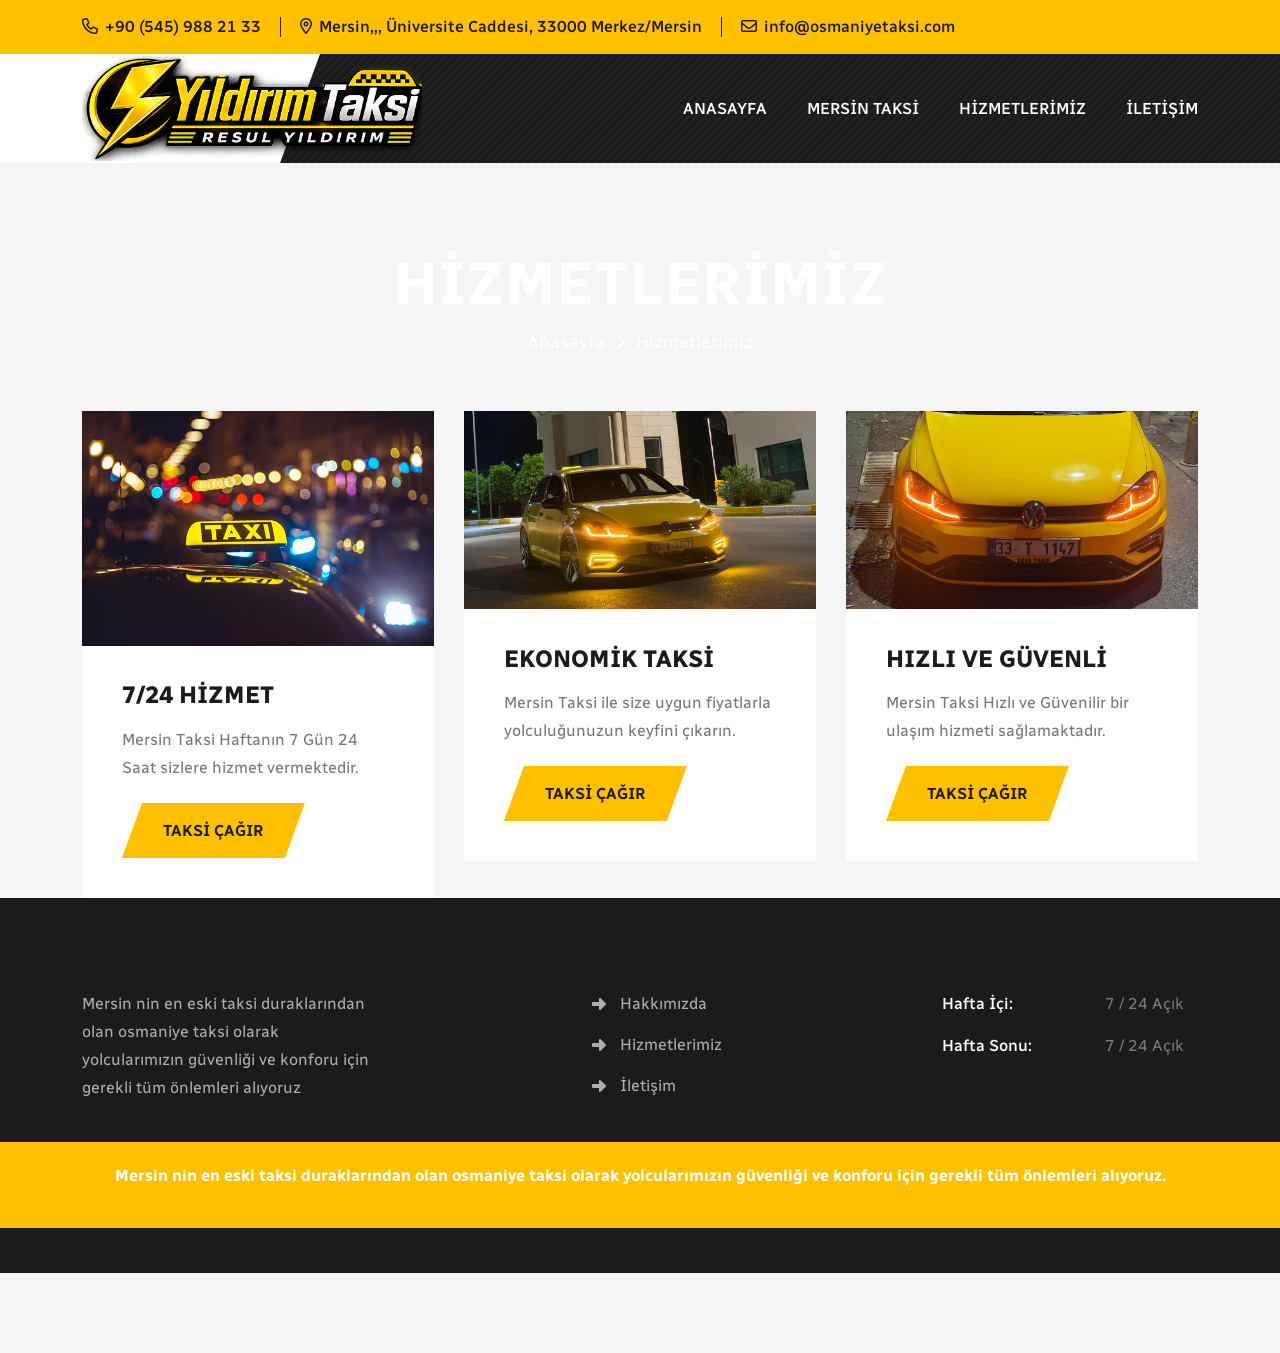
==== hizmetlerimiz.html @ 64578848 "İlk yükleme" ====
<!doctype html>
<html class="no-js" lang="tr">
   
<!-- Mirrored from www.osmaniyetaksi.com.tr/hizmetlerimiz.html by HTTrack Website Copier/3.x [XR&CO'2014], Wed, 01 Jul 2026 02:27:02 GMT -->
<head>
      <meta http-equiv="Content-Type" content="text/html; charset=UTF-8">
      <meta name="viewport" content="width=device-width, initial-scale=1.0">	
      <meta name="description" content="Mersin nin en eski taksi duraklarından olan osmaniye taksi olarak yolcularımızın güvenliği ve konforu için gerekli tüm önlemleri alıyoruz">
      <link rel="canonical" href="index-2.html"> 
      <meta name="author" content="Mersin Taksi">
      <meta name="publisher" content="Mersin Taksi">
      <meta name="subject" content="Mersin Taksi, Mersin nin en eski taksi durağı 0545 988 21 33">
      <meta name="contact" content="info@mersinyildirimtaksi.com">
      <meta name="Geography" content="Mehmet Akif Ersoy, 8504. Sk. No190, 80010 Merkez/Mersin">
      <meta name="language" content="Türkçe">
      <meta name="copyright" content="Mersin Taksi, Mersin nin en eski taksi durağı 0545 988 21 33">
      <meta name="google-site-verification" content="3j31p-0Mq_mtCWOM4prrQFv2NpvAQyLXLyhZnvAlEcA">
      <meta name="yandex-verification" content="">
      <meta name="msvalidate.01" content="">
      <meta name="robots" content="index, follow">
      <meta itemprop="datePublished" content="2024-1-1">
      <meta name="abstract" content="Mersin nin en eski taksi duraklarından olan osmaniye taksi olarak yolcularımızın güvenliği ve konforu için gerekli tüm önlemleri alıyoruz">
      <meta name="twitter:site" content="@osmaniyetaksi">  
      <meta name="twitter:creator" content="osmaniyetaksi">
      <meta name="distribution" content="global">
      <meta name="generator" content="UltraEdit">
      <meta name="rating" content="general">
      <meta http-equiv="imagetoolbar" content="yes">
      <meta name="reply-to" content="info@mersinyildirimtaksi.com">
      <meta name="owner" content="Mersin Taksi, Mersin nin en eski taksi durağı 0545 988 21 33">
      <meta property="og:title" content="Mersin Taksi, Mersin nin en eski taksi durağı 0545 988 21 33">
      <meta property="og:type" content="article">
      <meta property="og:url" content="index.html">
      <meta property="og:image" content="https://osmaniyetaksi.com.tr/assets/images/logo.webp">
      <meta property="og:description" content="KMersin nin en eski taksi duraklarından olan osmaniye taksi olarak yolcularımızın güvenliği ve konforu için gerekli tüm önlemleri alıyoruz">
      <meta name="DC.type" scheme="DCTERMS.DCMIType" content="Text"> 
      <meta name="DC.identifier" scheme="DCTERMS.URI" content="index.html"> 
      <meta name="dc.language" content="TR">
      <meta name="dc.source" content="index.html">
      <meta name="dc.title" content="Mersin Taksi, Mersin nin en eski taksi durağı 0545 988 21 33">
      <meta name="dc.description" content="Mersin nin en eski taksi duraklarından olan osmaniye taksi olarak yolcularımızın güvenliği ve konforu için gerekli tüm önlemleri alıyoruz">
      <meta charset="utf-8">
      <meta http-equiv="X-UA-Compatible" content="IE=edge">
      

      <meta itemprop="openingHours" style="display: none" datetime="Mo,Tu,We,Th,Fr,Sa 01:00-23:59">
      <meta itemtype="http://schema.org/GeoCoordinates" itemscope="" itemprop="geo">
      <meta itemprop="latitude" content="37.0574819">
      <meta itemprop="longitude" content="36.2327417">
      
      <link rel="apple-touch-icon" sizes="57x57" href="assets/img/favicons/apple-icon-57x57.png">
      <link rel="apple-touch-icon" sizes="60x60" href="assets/img/favicons/apple-icon-60x60.png">
      <link rel="apple-touch-icon" sizes="72x72" href="assets/img/favicons/apple-icon-72x72.png">
      <link rel="apple-touch-icon" sizes="76x76" href="assets/img/favicons/apple-icon-76x76.png">
      <link rel="apple-touch-icon" sizes="114x114" href="assets/img/favicons/apple-icon-114x114.png">
      <link rel="apple-touch-icon" sizes="120x120" href="assets/img/favicons/apple-icon-120x120.png">
      <link rel="apple-touch-icon" sizes="144x144" href="assets/img/favicons/apple-icon-144x144.png">
      <link rel="apple-touch-icon" sizes="152x152" href="assets/img/favicons/apple-icon-152x152.png">
      <link rel="apple-touch-icon" sizes="180x180" href="assets/img/favicons/apple-icon-180x180.png">
      <link rel="icon" type="image/png" sizes="192x192" href="assets/img/favicons/android-icon-192x192.png">
      <link rel="icon" type="image/png" sizes="32x32" href="assets/img/favicons/favicon-32x32.png">
      <link rel="icon" type="image/png" sizes="96x96" href="assets/img/favicons/favicon-96x96.png">
      <link rel="icon" type="image/png" sizes="16x16" href="assets/img/favicons/favicon-16x16.png">
      <link rel="manifest" href="assets/img/favicons/manifest.json">
      <meta name="msapplication-TileColor" content="#ffffff">
      <meta name="msapplication-TileImage" content="assets/img/favicons/ms-icon-144x144.png">
      <meta name="theme-color" content="#ffffff">
      <link rel="preconnect" href="https://fonts.googleapis.com/">
      <link rel="preconnect" href="https://fonts.gstatic.com/" crossorigin>
      <link href="https://fonts.googleapis.com/css2?family=Radio+Canada:ital,wght@0,300;0,400;0,500;0,600;0,700;1,300;1,400;1,500;1,600;1,700&amp;display=swap" rel="stylesheet">
      <link rel="stylesheet" href="assets/css/app.min.css">
      <link rel="stylesheet" href="assets/css/fontawesome.min.css">
      <link rel="stylesheet" href="assets/css/style.css">
      <link href="assets/css/tooplate-waso-strategy.css" rel="stylesheet">
      
      <title>Mersin Acil Taksi - 0545 988 21 33</title>
      
   </head>
   <body class="home4">
      <div class="preloader">
         <button class="as-btn style3 preloaderCls">Ön Yükleyiciyi İptal Et</button>
         <div class="preloader-inner"><span class="loader"></span></div>
      </div>
      <div class="as-menu-wrapper">
         <div class="as-menu-area text-center">
            <button class="as-menu-toggle"><i class="fal fa-times"></i></button>
            <div class="mobile-logo"><a href="index-2.html"><img src="assets/img/logo.png" alt="Mersin Taksi"></a></div>
            <div class="as-mobile-menu">
               <ul>
                  <li>
                     <a href="index-2.html">Anasayfa</a>
                  </li>
                  <li><a href="osmaniye-taksi.html">Mersin Taksi</a></li>
                  <li>
                     <a href="hizmetlerimiz.html">HİZMET YERLERİMİZ</a>
                  </li>
                  
                  <li><a href="iletisim.html">İletişim</a></li>
               </ul>
            </div>
         </div>
      </div>
      <div class="popup-search-box d-none d-lg-block">
         <button class="searchClose"><i class="fal fa-times"></i></button>
         <form action="#"><input type="text" placeholder="Ne Aramıştınız?"> <button type="submit"><i class="fal fa-search"></i></button></form>
      </div>
      <div class="sidemenu-wrapper d-none d-lg-block">
         <div class="sidemenu-content bg-title">
            <button class="closeButton sideMenuCls"><i class="far fa-times"></i></button>
            <div class="widget footer-widget">
               <h3 class="widget_title">HAKKIMIZDA</h3>
               <div class="as-widget-about">
                  <p class="footer-text">Mersin Taksi, Mersin de nereye gitmek isterseniz oraya ulaşmanın en güvenli yoludur. 7/24 hizmetinizdeyiz. Bir telefon kadar yakın olan taksilerimiz ile, ferahlığı, rahatlığı ve konforu yaşayın.</p>
                  <h4 class="footer-info-title">MESAİ SAATLERİ</h4>
                  <p class="footer-text">Hafta İçi - Hafta Sonu <br>7/24 Hizmetinizdeyiz</p>
                  <a href="tel:+905459882133" class="as-btn style3 style-skew"><span class="btn-text">7/24 TAKSİ ÇAĞIR</span></a>
               </div>
            </div>
            
            <div class="widget footer-widget">
               
               
            </div>
         </div>
      </div>
      <header class="as-header header-layout1">
         <div class="header-top">
            <div class="container">
               <div class="row justify-content-center justify-content-md-between align-items-center gy-2">
                  <div class="col-auto d-none d-md-block">
                     <div class="header-links">
                        <ul>
                           <li><i class="far fa-phone"></i><a href="tel:+905459882133">+90 (545) 988 21 33</a></li>
                           <li class="d-none d-xl-inline-block"><i class="far fa-location-dot"></i>Mersin,,, Üniversite Caddesi, 33000 Merkez/Mersin</li>
                           <li><i class="far fa-envelope"></i><a href="mailto:info@osmaniyetaksi.com">info@osmaniyetaksi.com</a></li>
                        </ul>
                     </div>
                  </div>
                  <div class="col-auto  d-lg-none">
                     <div class="header-links">
                        <button type="button" class="btn btn-light"> <span class="fa fa-phone"></span> Taksi Çağır</button>
                     </div>
                  </div>
                  <div class="col-auto">
                     <div class="header-links">
                        <ul>
                           
                        </ul>
                     </div>
                  </div>
               </div>
            </div>
         </div>
         <div class="sticky-wrapper">
            <div class="sticky-active">
               <div class="menu-area" data-bg-src="assets/img/bg/pattern_bg_2.png">
                  <div class="container">
                     <div class="row align-items-center justify-content-between">
                        <div class="col-auto">
                           <div class="header-logo"><a href="index-2.html"><img src="assets/img/logo.png" alt="Mersin Taksi"></a></div>
                        </div>
                        
                        <div class="col-auto">
                           <div class="row align-items-center">
                              <div class="col-auto">
                                 <nav class="main-menu d-none d-lg-inline-block">
                                    <ul>
                                       <li>
                                          <a href="index-2.html">Anasayfa</a>
                                       </li>
                                       <li><a href="osmaniye-taksi.html">Mersin Taksi</a></li>
                                       <li>
                                          <a href="hizmetlerimiz.html">Hizmetlerimiz</a>
                                       </li>
                                       
                                       <li><a href="iletisim.html">İletişim</a></li>
                                    </ul>
                                 </nav>
                                 <button type="button" class="as-menu-toggle d-inline-block d-lg-none"><i class="far fa-bars"></i></button>
                              </div>
                              <div class="col-auto d-none d-xxl-block">
                                 <div class="header-button"><a href="tel:+905459882133" class="as-btn style3 style-skew"><span class="btn-text">TAKSİ ÇAĞIR</span></a> <a href="#" class="simple-icon sideMenuToggler"><i class="fa-solid fa-grid"></i></a></div>
                              </div>
                           </div>
                        </div>
                     </div>
                  </div>
                  <div class="logo-shape"></div>
               </div>
            </div>
         </div>
      </header>
      <section class="bg-smoke bg-top-center" data-bg-src="assets/img/breadcumb/hizmetlerimiz.jpg" data-opacity="8" style="padding-top: 99px; padding-bottom: 80px;">
         <div class="container">
            <div class="title-area text-center">
               <h1 class="breadcumb-title">HİZMETLERİMİZ</h1>
               <ul class="breadcumb-menu">
                  <li><a href="index-2.html">Anasayfa</a></li>
                  <li>Hizmetlerimiz</li>
               </ul>
            </div>
            <div class="row as-carousel" data-slide-show="3" data-lg-slide-show="2" data-md-slide-show="2">
               <div class="col-md-6 col-lg-4">
                  <div class="service-grid">
                     <div class="service-grid_img"><img src="assets/img/normal/hizmet_1.jpg" alt="service image"></div>
                     <div class="service-grid_content">
                        <h3 class="service-grid_title"><a href="service-details.html"> 7/24 Hizmet </a></h3>
                        <p class="service-grid_text">Mersin Taksi Haftanın 7 Gün 24 Saat sizlere hizmet vermektedir.</p>
                        <a href="tel:+905459882133" class="as-btn style-skew"><span class="btn-text">Taksi Çağır</span></a>
                     </div>
                  </div>
               </div>
               <div class="col-md-6 col-lg-4">
                  <div class="service-grid">
                     <div class="service-grid_img"><img src="assets/img/normal/hizmet_4.jpg" alt="service image"></div>
                     <div class="service-grid_content">
                        <h3 class="service-grid_title"><a href="service-details.html">Ekonomik Taksi</a></h3>
                        <p class="service-grid_text">Mersin Taksi ile size uygun fiyatlarla yolculuğunuzun keyfini çıkarın.</p>
                        <a href="tel:+905459882133" class="as-btn style-skew"><span class="btn-text">Taksi Çağır</span></a>
                     </div>
                  </div>
               </div>
               <div class="col-md-6 col-lg-4">
                  <div class="service-grid">
                     <div class="service-grid_img"><img src="assets/img/normal/hizmet_3.jpg" alt="service image"></div>
                     <div class="service-grid_content">
                        <h3 class="service-grid_title"><a href="service-details.html">Hızlı ve Güvenli</a></h3>
                        <p class="service-grid_text">Mersin Taksi Hızlı ve Güvenilir bir ulaşım hizmeti sağlamaktadır.</p>
                        <a href="tel:+905459882133" class="as-btn style-skew"><span class="btn-text">Taksi Çağır</span></a>
                     </div>
                  </div>
               </div>
               <div class="col-md-6 col-lg-4">
                  <div class="service-grid">
                     <div class="service-grid_img"><img src="assets/img/normal/hizmet_2.jpg" alt="service image"></div>
                     <div class="service-grid_content">
                        <h3 class="service-grid_title"><a href="service-details.html">İş Gezileri</a></h3>
                        <p class="service-grid_text">Mersin Taksi iş gezilerinizde sizlere yardımcı olmaktadır.</p>
                        <a href="tel:+905459882133" class="as-btn style-skew"><span class="btn-text">Taksi Çağır</span></a>
                     </div>
                  </div>
               </div>
               
               
            </div>
         </div>
      
         </div>
      </div>
      
      <footer class="footer-wrapper footer-layout1">
         <div class="widget-area">
            <div class="container">
               <div class="row justify-content-between">
                  <div class="col-md-6 col-xl-auto">
                     <div class="widget footer-widget">
                        <div class="as-widget-about">
                           <p class="footer-text">Mersin nin en eski taksi duraklarından olan osmaniye taksi olarak yolcularımızın güvenliği ve konforu için gerekli tüm önlemleri alıyoruz</p>
                        </div>
                     </div>
                  
                  </div>
                  <div class="col-md-6 col-xl-auto">
                     <div class="widget widget_nav_menu footer-widget">
                        <div class="menu-all-pages-container">
                           <ul class="menu">
                              <li><a href="hakkimizda.html">Hakkımızda</a></li>
                              <li><a href="hizmetlerimiz.html">Hizmetlerimiz</a></li>
                              <li><a href="iletisim.html">İletişim</a></li>
                           </ul>
                        </div>
                     </div>
                  </div>
                  <div class="col-md-6 col-xl-3">
                     <div class="widget footer-widget footer-widget">
                        <div class="as-widget-schedule">
                           <table class="footer-table">
                              <tr>
                                 <th>Hafta İçi:</th>
                                 <td>7 / 24 Açık</td>
                              </tr>
                              <tr>
                                 <th>Hafta Sonu:</th>
                                 <td>7 / 24 Açık</td>
                              </tr>
                           </table>
                        </div>
                        
                     
                     
                  </div>
               </div>
            </div>
         </div>
         <div class="copyright-wrap">
            <div class="container">
               <p style="color: white; font-weight:bold;">Mersin nin en eski taksi duraklarından olan osmaniye taksi olarak yolcularımızın güvenliği ve konforu için gerekli tüm önlemleri alıyoruz. </p>
            </div>
         </div>
      </footer>
      
      <a href="#" class="scrollToTop scroll-btn"><i class="far fa-arrow-up"></i></a>
      
      <script src="assets/js/vendor/jquery-3.6.0.min.js"></script>
      <script src="assets/js/app.min.js"></script>
      <script src="assets/js/particles-config.js"></script>
      <script src="assets/js/main.js"></script>
   </body>
</html>
---- assets/css/app.min.css ----
@charset "UTF-8";/*!
 * Bootstrap v5.0.0-beta1 (https://getbootstrap.com/)
 * Copyright 2011-2020 The Bootstrap Authors
 * Copyright 2011-2020 Twitter, Inc.
 * Licensed under MIT (https://github.com/twbs/bootstrap/blob/main/LICENSE)
 */:root{--bs-blue:#0d6efd;--bs-indigo:#6610f2;--bs-purple:#6f42c1;--bs-pink:#d63384;--bs-red:#dc3545;--bs-orange:#fd7e14;--bs-yellow:#ffc107;--bs-green:#198754;--bs-teal:#20c997;--bs-cyan:#0dcaf0;--bs-white:#fff;--bs-gray:#6c757d;--bs-gray-dark:#343a40;--bs-primary:#0d6efd;--bs-secondary:#6c757d;--bs-success:#198754;--bs-info:#0dcaf0;--bs-warning:#ffc107;--bs-danger:#dc3545;--bs-light:#f8f9fa;--bs-dark:#212529;--bs-font-sans-serif:system-ui,-apple-system,"Segoe UI",Roboto,"Helvetica Neue",Arial,"Noto Sans","Liberation Sans",sans-serif,"Apple Color Emoji","Segoe UI Emoji","Segoe UI Symbol","Noto Color Emoji";--bs-font-monospace:SFMono-Regular,Menlo,Monaco,Consolas,"Liberation Mono","Courier New",monospace;--bs-gradient:linear-gradient(180deg,hsla(0,0%,100%,.15),hsla(0,0%,100%,0))}*,:after,:before{box-sizing:border-box}@media (prefers-reduced-motion:no-preference){:root{scroll-behavior:smooth}}body{margin:0;font-family:var(--bs-font-sans-serif);font-size:1rem;font-weight:400;line-height:1.5;color:#212529;background-color:#fff;-webkit-text-size-adjust:100%;-webkit-tap-highlight-color:transparent}[tabindex="-1"]:focus:not(:focus-visible){outline:0!important}hr{margin:1rem 0;color:inherit;background-color:currentColor;border:0;opacity:.25}hr:not([size]){height:1px}.h1,.h2,.h3,.h4,.h5,.h6,h1,h2,h3,h4,h5,h6{margin-top:0;margin-bottom:.5rem;font-weight:500;line-height:1.2}.h1,h1{font-size:calc(1.375rem + 1.5vw)}@media (min-width:1200px){.h1,h1{font-size:2.5rem}}.h2,h2{font-size:calc(1.325rem + .9vw)}@media (min-width:1200px){.h2,h2{font-size:2rem}}.h3,h3{font-size:calc(1.3rem + .6vw)}@media (min-width:1200px){.h3,h3{font-size:1.75rem}}.h4,h4{font-size:calc(1.275rem + .3vw)}@media (min-width:1200px){.h4,h4{font-size:1.5rem}}.h5,h5{font-size:1.25rem}.h6,h6{font-size:1rem}p{margin-top:0;margin-bottom:1rem}abbr[data-bs-original-title],abbr[title]{text-decoration:underline;-webkit-text-decoration:underline dotted;text-decoration:underline dotted;cursor:help;-webkit-text-decoration-skip-ink:none;text-decoration-skip-ink:none}address{margin-bottom:1rem;font-style:normal;line-height:inherit}ol,ul{padding-left:2rem}dl,ol,ul{margin-top:0;margin-bottom:1rem}ol ol,ol ul,ul ol,ul ul{margin-bottom:0}dt{font-weight:700}dd{margin-bottom:.5rem;margin-left:0}blockquote{margin:0 0 1rem}b,strong{font-weight:bolder}.small,small{font-size:1.5em}.mark,mark{padding:.2em;background-color:#fcf8e3}sub,sup{position:relative;font-size:.75em;line-height:0;vertical-align:baseline}sub{bottom:-.25em}sup{top:-.5em}a{color:#0d6efd;text-decoration:underline}a:hover{color:#0a58ca}a:not([href]):not([class]),a:not([href]):not([class]):hover{color:inherit;text-decoration:none}code,kbd,pre,samp{font-family:var(--bs-font-monospace);font-size:1em;direction:ltr;unicode-bidi:bidi-override}pre{display:block;margin-top:0;margin-bottom:1rem;overflow:auto;font-size:.875em}pre code{font-size:inherit;color:inherit;word-break:normal}code{font-size:.875em;color:#d63384;word-wrap:break-word}a>code{color:inherit}kbd{padding:.2rem .4rem;font-size:.875em;color:#fff;background-color:#212529;border-radius:.2rem}kbd kbd{padding:0;font-size:1em;font-weight:700}figure{margin:0 0 1rem}img,svg{vertical-align:middle}table{caption-side:bottom;border-collapse:collapse}caption{padding-top:.5rem;padding-bottom:.5rem;color:#6c757d;text-align:left}th{text-align:inherit;text-align:-webkit-match-parent}tbody,td,tfoot,th,thead,tr{border-color:inherit;border-style:solid;border-width:0}label{display:inline-block}button{border-radius:0}button:focus{outline:1px dotted;outline:5px auto -webkit-focus-ring-color}button,input,optgroup,select,textarea{margin:0;font-family:inherit;font-size:inherit;line-height:inherit}button,select{text-transform:none}[role=button]{cursor:pointer}select{word-wrap:normal}[list]::-webkit-calendar-picker-indicator{display:none}[type=button],[type=reset],[type=submit],button{-webkit-appearance:button}[type=button]:not(:disabled),[type=reset]:not(:disabled),[type=submit]:not(:disabled),button:not(:disabled){cursor:pointer}::-moz-focus-inner{padding:0;border-style:none}textarea{resize:vertical}fieldset{min-width:0;padding:0;margin:0;border:0}legend{float:left;width:100%;padding:0;margin-bottom:.5rem;font-size:calc(1.275rem + .3vw);line-height:inherit}@media (min-width:1200px){legend{font-size:1.5rem}}legend+*{clear:left}::-webkit-datetime-edit-day-field,::-webkit-datetime-edit-fields-wrapper,::-webkit-datetime-edit-hour-field,::-webkit-datetime-edit-minute,::-webkit-datetime-edit-month-field,::-webkit-datetime-edit-text,::-webkit-datetime-edit-year-field{padding:0}::-webkit-inner-spin-button{height:auto}[type=search]{outline-offset:-2px;-webkit-appearance:textfield}::-webkit-search-decoration{-webkit-appearance:none}::-webkit-color-swatch-wrapper{padding:0}::file-selector-button{font:inherit}::-webkit-file-upload-button{font:inherit;-webkit-appearance:button}output{display:inline-block}iframe{border:0}summary{display:list-item;cursor:pointer}progress{vertical-align:baseline}[hidden]{display:none!important}.lead{font-size:1.25rem;font-weight:300}.display-1{font-size:calc(1.625rem + 4.5vw);font-weight:300;line-height:1.2}@media (min-width:1200px){.display-1{font-size:5rem}}.display-2{font-size:calc(1.575rem + 3.9vw);font-weight:300;line-height:1.2}@media (min-width:1200px){.display-2{font-size:4.5rem}}.display-3{font-size:calc(1.525rem + 3.3vw);font-weight:300;line-height:1.2}@media (min-width:1200px){.display-3{font-size:4rem}}.display-4{font-size:calc(1.475rem + 2.7vw);font-weight:300;line-height:1.2}@media (min-width:1200px){.display-4{font-size:3.5rem}}.display-5{font-size:calc(1.425rem + 2.1vw);font-weight:300;line-height:1.2}@media (min-width:1200px){.display-5{font-size:3rem}}.display-6{font-size:calc(1.375rem + 1.5vw);font-weight:300;line-height:1.2}@media (min-width:1200px){.display-6{font-size:2.5rem}}.list-inline,.list-unstyled{padding-left:0;list-style:none}.list-inline-item{display:inline-block}.list-inline-item:not(:last-child){margin-right:.5rem}.initialism{font-size:.875em;text-transform:uppercase}.blockquote{margin-bottom:1rem;font-size:1.25rem}.blockquote>:last-child{margin-bottom:0}.blockquote-footer{margin-top:-1rem;margin-bottom:1rem;font-size:.875em;color:#6c757d}.blockquote-footer:before{content:"— "}.img-fluid,.img-thumbnail{max-width:100%;height:auto}.img-thumbnail{padding:.25rem;background-color:#fff;border:1px solid #dee2e6;border-radius:.25rem}.figure{display:inline-block}.figure-img{margin-bottom:.5rem;line-height:1}.figure-caption{font-size:.875em;color:#6c757d}.container,.container-fluid,.container-lg,.container-md,.container-sm,.container-xl,.container-xxl{width:100%;padding-right:var(--bs-gutter-x,.75rem);padding-left:var(--bs-gutter-x,.75rem);margin-right:auto;margin-left:auto}@media (min-width:576px){.container,.container-sm{max-width:540px}}@media (min-width:768px){.container,.container-md,.container-sm{max-width:720px}}@media (min-width:992px){.container,.container-lg,.container-md,.container-sm{max-width:960px}}@media (min-width:1200px){.container,.container-lg,.container-md,.container-sm,.container-xl{max-width:1140px}}@media (min-width:1400px){.container,.container-lg,.container-md,.container-sm,.container-xl,.container-xxl{max-width:1320px}}.row{--bs-gutter-x:1.5rem;--bs-gutter-y:0;display:-webkit-box;display:-webkit-flex;display:-ms-flexbox;display:flex;-webkit-flex-wrap:wrap;-ms-flex-wrap:wrap;flex-wrap:wrap;margin-top:calc(var(--bs-gutter-y) * -1);margin-right:calc(var(--bs-gutter-x)/ -2);margin-left:calc(var(--bs-gutter-x)/ -2)}.row>*{-webkit-flex-shrink:0;-ms-flex-negative:0;flex-shrink:0;width:100%;max-width:100%;padding-right:calc(var(--bs-gutter-x)/ 2);padding-left:calc(var(--bs-gutter-x)/ 2);margin-top:var(--bs-gutter-y)}.col{-webkit-box-flex:1;-webkit-flex:1 0 0%;-ms-flex:1 0 0%;flex:1 0 0%}.row-cols-auto>*{width:auto}.row-cols-1>*,.row-cols-auto>*{-webkit-box-flex:0;-webkit-flex:0 0 auto;-ms-flex:0 0 auto;flex:0 0 auto}.row-cols-1>*{width:100%}.row-cols-2>*{width:50%}.row-cols-2>*,.row-cols-3>*{-webkit-box-flex:0;-webkit-flex:0 0 auto;-ms-flex:0 0 auto;flex:0 0 auto}.row-cols-3>*{width:33.3333333333%}.row-cols-4>*{width:25%}.row-cols-4>*,.row-cols-5>*{-webkit-box-flex:0;-webkit-flex:0 0 auto;-ms-flex:0 0 auto;flex:0 0 auto}.row-cols-5>*{width:20%}.row-cols-6>*{width:16.6666666667%}.col-auto,.row-cols-6>*{-webkit-box-flex:0;-webkit-flex:0 0 auto;-ms-flex:0 0 auto;flex:0 0 auto}.col-auto{width:auto}.col-1{width:8.3333333333%}.col-1,.col-2{-webkit-box-flex:0;-webkit-flex:0 0 auto;-ms-flex:0 0 auto;flex:0 0 auto}.col-2{width:16.6666666667%}.col-3{width:25%}.col-3,.col-4{-webkit-box-flex:0;-webkit-flex:0 0 auto;-ms-flex:0 0 auto;flex:0 0 auto}.col-4{width:33.3333333333%}.col-5{width:41.6666666667%}.col-5,.col-6{-webkit-box-flex:0;-webkit-flex:0 0 auto;-ms-flex:0 0 auto;flex:0 0 auto}.col-6{width:50%}.col-7{width:58.3333333333%}.col-7,.col-8{-webkit-box-flex:0;-webkit-flex:0 0 auto;-ms-flex:0 0 auto;flex:0 0 auto}.col-8{width:66.6666666667%}.col-9{width:75%}.col-9,.col-10{-webkit-box-flex:0;-webkit-flex:0 0 auto;-ms-flex:0 0 auto;flex:0 0 auto}.col-10{width:83.3333333333%}.col-11{width:91.6666666667%}.col-11,.col-12{-webkit-box-flex:0;-webkit-flex:0 0 auto;-ms-flex:0 0 auto;flex:0 0 auto}.col-12{width:100%}.offset-1{margin-left:8.3333333333%}.offset-2{margin-left:16.6666666667%}.offset-3{margin-left:25%}.offset-4{margin-left:33.3333333333%}.offset-5{margin-left:41.6666666667%}.offset-6{margin-left:50%}.offset-7{margin-left:58.3333333333%}.offset-8{margin-left:66.6666666667%}.offset-9{margin-left:75%}.offset-10{margin-left:83.3333333333%}.offset-11{margin-left:91.6666666667%}.g-0,.gx-0{--bs-gutter-x:0}.g-0,.gy-0{--bs-gutter-y:0}.g-1,.gx-1{--bs-gutter-x:0.25rem}.g-1,.gy-1{--bs-gutter-y:0.25rem}.g-2,.gx-2{--bs-gutter-x:0.5rem}.g-2,.gy-2{--bs-gutter-y:0.5rem}.g-3,.gx-3{--bs-gutter-x:1rem}.g-3,.gy-3{--bs-gutter-y:1rem}.g-4,.gx-4{--bs-gutter-x:1.5rem}.g-4,.gy-4{--bs-gutter-y:1.5rem}.g-5,.gx-5{--bs-gutter-x:3rem}.g-5,.gy-5{--bs-gutter-y:3rem}@media (min-width:576px){.col-sm{-webkit-box-flex:1;-webkit-flex:1 0 0%;-ms-flex:1 0 0%;flex:1 0 0%}.row-cols-sm-auto>*{width:auto}.row-cols-sm-1>*,.row-cols-sm-auto>*{-webkit-box-flex:0;-webkit-flex:0 0 auto;-ms-flex:0 0 auto;flex:0 0 auto}.row-cols-sm-1>*{width:100%}.row-cols-sm-2>*{width:50%}.row-cols-sm-2>*,.row-cols-sm-3>*{-webkit-box-flex:0;-webkit-flex:0 0 auto;-ms-flex:0 0 auto;flex:0 0 auto}.row-cols-sm-3>*{width:33.3333333333%}.row-cols-sm-4>*{width:25%}.row-cols-sm-4>*,.row-cols-sm-5>*{-webkit-box-flex:0;-webkit-flex:0 0 auto;-ms-flex:0 0 auto;flex:0 0 auto}.row-cols-sm-5>*{width:20%}.row-cols-sm-6>*{width:16.6666666667%}.col-sm-auto,.row-cols-sm-6>*{-webkit-box-flex:0;-webkit-flex:0 0 auto;-ms-flex:0 0 auto;flex:0 0 auto}.col-sm-auto{width:auto}.col-sm-1{width:8.3333333333%}.col-sm-1,.col-sm-2{-webkit-box-flex:0;-webkit-flex:0 0 auto;-ms-flex:0 0 auto;flex:0 0 auto}.col-sm-2{width:16.6666666667%}.col-sm-3{width:25%}.col-sm-3,.col-sm-4{-webkit-box-flex:0;-webkit-flex:0 0 auto;-ms-flex:0 0 auto;flex:0 0 auto}.col-sm-4{width:33.3333333333%}.col-sm-5{width:41.6666666667%}.col-sm-5,.col-sm-6{-webkit-box-flex:0;-webkit-flex:0 0 auto;-ms-flex:0 0 auto;flex:0 0 auto}.col-sm-6{width:50%}.col-sm-7{width:58.3333333333%}.col-sm-7,.col-sm-8{-webkit-box-flex:0;-webkit-flex:0 0 auto;-ms-flex:0 0 auto;flex:0 0 auto}.col-sm-8{width:66.6666666667%}.col-sm-9{width:75%}.col-sm-9,.col-sm-10{-webkit-box-flex:0;-webkit-flex:0 0 auto;-ms-flex:0 0 auto;flex:0 0 auto}.col-sm-10{width:83.3333333333%}.col-sm-11{width:91.6666666667%}.col-sm-11,.col-sm-12{-webkit-box-flex:0;-webkit-flex:0 0 auto;-ms-flex:0 0 auto;flex:0 0 auto}.col-sm-12{width:100%}.offset-sm-0{margin-left:0}.offset-sm-1{margin-left:8.3333333333%}.offset-sm-2{margin-left:16.6666666667%}.offset-sm-3{margin-left:25%}.offset-sm-4{margin-left:33.3333333333%}.offset-sm-5{margin-left:41.6666666667%}.offset-sm-6{margin-left:50%}.offset-sm-7{margin-left:58.3333333333%}.offset-sm-8{margin-left:66.6666666667%}.offset-sm-9{margin-left:75%}.offset-sm-10{margin-left:83.3333333333%}.offset-sm-11{margin-left:91.6666666667%}.g-sm-0,.gx-sm-0{--bs-gutter-x:0}.g-sm-0,.gy-sm-0{--bs-gutter-y:0}.g-sm-1,.gx-sm-1{--bs-gutter-x:0.25rem}.g-sm-1,.gy-sm-1{--bs-gutter-y:0.25rem}.g-sm-2,.gx-sm-2{--bs-gutter-x:0.5rem}.g-sm-2,.gy-sm-2{--bs-gutter-y:0.5rem}.g-sm-3,.gx-sm-3{--bs-gutter-x:1rem}.g-sm-3,.gy-sm-3{--bs-gutter-y:1rem}.g-sm-4,.gx-sm-4{--bs-gutter-x:1.5rem}.g-sm-4,.gy-sm-4{--bs-gutter-y:1.5rem}.g-sm-5,.gx-sm-5{--bs-gutter-x:3rem}.g-sm-5,.gy-sm-5{--bs-gutter-y:3rem}}@media (min-width:768px){.col-md{-webkit-box-flex:1;-webkit-flex:1 0 0%;-ms-flex:1 0 0%;flex:1 0 0%}.row-cols-md-auto>*{width:auto}.row-cols-md-1>*,.row-cols-md-auto>*{-webkit-box-flex:0;-webkit-flex:0 0 auto;-ms-flex:0 0 auto;flex:0 0 auto}.row-cols-md-1>*{width:100%}.row-cols-md-2>*{width:50%}.row-cols-md-2>*,.row-cols-md-3>*{-webkit-box-flex:0;-webkit-flex:0 0 auto;-ms-flex:0 0 auto;flex:0 0 auto}.row-cols-md-3>*{width:33.3333333333%}.row-cols-md-4>*{width:25%}.row-cols-md-4>*,.row-cols-md-5>*{-webkit-box-flex:0;-webkit-flex:0 0 auto;-ms-flex:0 0 auto;flex:0 0 auto}.row-cols-md-5>*{width:20%}.row-cols-md-6>*{width:16.6666666667%}.col-md-auto,.row-cols-md-6>*{-webkit-box-flex:0;-webkit-flex:0 0 auto;-ms-flex:0 0 auto;flex:0 0 auto}.col-md-auto{width:auto}.col-md-1{width:8.3333333333%}.col-md-1,.col-md-2{-webkit-box-flex:0;-webkit-flex:0 0 auto;-ms-flex:0 0 auto;flex:0 0 auto}.col-md-2{width:16.6666666667%}.col-md-3{width:25%}.col-md-3,.col-md-4{-webkit-box-flex:0;-webkit-flex:0 0 auto;-ms-flex:0 0 auto;flex:0 0 auto}.col-md-4{width:33.3333333333%}.col-md-5{width:41.6666666667%}.col-md-5,.col-md-6{-webkit-box-flex:0;-webkit-flex:0 0 auto;-ms-flex:0 0 auto;flex:0 0 auto}.col-md-6{width:50%}.col-md-7{width:58.3333333333%}.col-md-7,.col-md-8{-webkit-box-flex:0;-webkit-flex:0 0 auto;-ms-flex:0 0 auto;flex:0 0 auto}.col-md-8{width:66.6666666667%}.col-md-9{width:75%}.col-md-9,.col-md-10{-webkit-box-flex:0;-webkit-flex:0 0 auto;-ms-flex:0 0 auto;flex:0 0 auto}.col-md-10{width:83.3333333333%}.col-md-11{width:91.6666666667%}.col-md-11,.col-md-12{-webkit-box-flex:0;-webkit-flex:0 0 auto;-ms-flex:0 0 auto;flex:0 0 auto}.col-md-12{width:100%}.offset-md-0{margin-left:0}.offset-md-1{margin-left:8.3333333333%}.offset-md-2{margin-left:16.6666666667%}.offset-md-3{margin-left:25%}.offset-md-4{margin-left:33.3333333333%}.offset-md-5{margin-left:41.6666666667%}.offset-md-6{margin-left:50%}.offset-md-7{margin-left:58.3333333333%}.offset-md-8{margin-left:66.6666666667%}.offset-md-9{margin-left:75%}.offset-md-10{margin-left:83.3333333333%}.offset-md-11{margin-left:91.6666666667%}.g-md-0,.gx-md-0{--bs-gutter-x:0}.g-md-0,.gy-md-0{--bs-gutter-y:0}.g-md-1,.gx-md-1{--bs-gutter-x:0.25rem}.g-md-1,.gy-md-1{--bs-gutter-y:0.25rem}.g-md-2,.gx-md-2{--bs-gutter-x:0.5rem}.g-md-2,.gy-md-2{--bs-gutter-y:0.5rem}.g-md-3,.gx-md-3{--bs-gutter-x:1rem}.g-md-3,.gy-md-3{--bs-gutter-y:1rem}.g-md-4,.gx-md-4{--bs-gutter-x:1.5rem}.g-md-4,.gy-md-4{--bs-gutter-y:1.5rem}.g-md-5,.gx-md-5{--bs-gutter-x:3rem}.g-md-5,.gy-md-5{--bs-gutter-y:3rem}}@media (min-width:992px){.col-lg{-webkit-box-flex:1;-webkit-flex:1 0 0%;-ms-flex:1 0 0%;flex:1 0 0%}.row-cols-lg-auto>*{width:auto}.row-cols-lg-1>*,.row-cols-lg-auto>*{-webkit-box-flex:0;-webkit-flex:0 0 auto;-ms-flex:0 0 auto;flex:0 0 auto}.row-cols-lg-1>*{width:100%}.row-cols-lg-2>*{width:50%}.row-cols-lg-2>*,.row-cols-lg-3>*{-webkit-box-flex:0;-webkit-flex:0 0 auto;-ms-flex:0 0 auto;flex:0 0 auto}.row-cols-lg-3>*{width:33.3333333333%}.row-cols-lg-4>*{width:25%}.row-cols-lg-4>*,.row-cols-lg-5>*{-webkit-box-flex:0;-webkit-flex:0 0 auto;-ms-flex:0 0 auto;flex:0 0 auto}.row-cols-lg-5>*{width:20%}.row-cols-lg-6>*{width:16.6666666667%}.col-lg-auto,.row-cols-lg-6>*{-webkit-box-flex:0;-webkit-flex:0 0 auto;-ms-flex:0 0 auto;flex:0 0 auto}.col-lg-auto{width:auto}.col-lg-1{width:8.3333333333%}.col-lg-1,.col-lg-2{-webkit-box-flex:0;-webkit-flex:0 0 auto;-ms-flex:0 0 auto;flex:0 0 auto}.col-lg-2{width:16.6666666667%}.col-lg-3{width:25%}.col-lg-3,.col-lg-4{-webkit-box-flex:0;-webkit-flex:0 0 auto;-ms-flex:0 0 auto;flex:0 0 auto}.col-lg-4{width:33.3333333333%}.col-lg-5{width:41.6666666667%}.col-lg-5,.col-lg-6{-webkit-box-flex:0;-webkit-flex:0 0 auto;-ms-flex:0 0 auto;flex:0 0 auto}.col-lg-6{width:50%}.col-lg-7{width:58.3333333333%}.col-lg-7,.col-lg-8{-webkit-box-flex:0;-webkit-flex:0 0 auto;-ms-flex:0 0 auto;flex:0 0 auto}.col-lg-8{width:66.6666666667%}.col-lg-9{width:75%}.col-lg-9,.col-lg-10{-webkit-box-flex:0;-webkit-flex:0 0 auto;-ms-flex:0 0 auto;flex:0 0 auto}.col-lg-10{width:83.3333333333%}.col-lg-11{width:91.6666666667%}.col-lg-11,.col-lg-12{-webkit-box-flex:0;-webkit-flex:0 0 auto;-ms-flex:0 0 auto;flex:0 0 auto}.col-lg-12{width:100%}.offset-lg-0{margin-left:0}.offset-lg-1{margin-left:8.3333333333%}.offset-lg-2{margin-left:16.6666666667%}.offset-lg-3{margin-left:25%}.offset-lg-4{margin-left:33.3333333333%}.offset-lg-5{margin-left:41.6666666667%}.offset-lg-6{margin-left:50%}.offset-lg-7{margin-left:58.3333333333%}.offset-lg-8{margin-left:66.6666666667%}.offset-lg-9{margin-left:75%}.offset-lg-10{margin-left:83.3333333333%}.offset-lg-11{margin-left:91.6666666667%}.g-lg-0,.gx-lg-0{--bs-gutter-x:0}.g-lg-0,.gy-lg-0{--bs-gutter-y:0}.g-lg-1,.gx-lg-1{--bs-gutter-x:0.25rem}.g-lg-1,.gy-lg-1{--bs-gutter-y:0.25rem}.g-lg-2,.gx-lg-2{--bs-gutter-x:0.5rem}.g-lg-2,.gy-lg-2{--bs-gutter-y:0.5rem}.g-lg-3,.gx-lg-3{--bs-gutter-x:1rem}.g-lg-3,.gy-lg-3{--bs-gutter-y:1rem}.g-lg-4,.gx-lg-4{--bs-gutter-x:1.5rem}.g-lg-4,.gy-lg-4{--bs-gutter-y:1.5rem}.g-lg-5,.gx-lg-5{--bs-gutter-x:3rem}.g-lg-5,.gy-lg-5{--bs-gutter-y:3rem}}@media (min-width:1200px){.col-xl{-webkit-box-flex:1;-webkit-flex:1 0 0%;-ms-flex:1 0 0%;flex:1 0 0%}.row-cols-xl-auto>*{width:auto}.row-cols-xl-1>*,.row-cols-xl-auto>*{-webkit-box-flex:0;-webkit-flex:0 0 auto;-ms-flex:0 0 auto;flex:0 0 auto}.row-cols-xl-1>*{width:100%}.row-cols-xl-2>*{width:50%}.row-cols-xl-2>*,.row-cols-xl-3>*{-webkit-box-flex:0;-webkit-flex:0 0 auto;-ms-flex:0 0 auto;flex:0 0 auto}.row-cols-xl-3>*{width:33.3333333333%}.row-cols-xl-4>*{width:25%}.row-cols-xl-4>*,.row-cols-xl-5>*{-webkit-box-flex:0;-webkit-flex:0 0 auto;-ms-flex:0 0 auto;flex:0 0 auto}.row-cols-xl-5>*{width:20%}.row-cols-xl-6>*{width:16.6666666667%}.col-xl-auto,.row-cols-xl-6>*{-webkit-box-flex:0;-webkit-flex:0 0 auto;-ms-flex:0 0 auto;flex:0 0 auto}.col-xl-auto{width:auto}.col-xl-1{width:8.3333333333%}.col-xl-1,.col-xl-2{-webkit-box-flex:0;-webkit-flex:0 0 auto;-ms-flex:0 0 auto;flex:0 0 auto}.col-xl-2{width:16.6666666667%}.col-xl-3{width:25%}.col-xl-3,.col-xl-4{-webkit-box-flex:0;-webkit-flex:0 0 auto;-ms-flex:0 0 auto;flex:0 0 auto}.col-xl-4{width:33.3333333333%}.col-xl-5{width:41.6666666667%}.col-xl-5,.col-xl-6{-webkit-box-flex:0;-webkit-flex:0 0 auto;-ms-flex:0 0 auto;flex:0 0 auto}.col-xl-6{width:50%}.col-xl-7{width:58.3333333333%}.col-xl-7,.col-xl-8{-webkit-box-flex:0;-webkit-flex:0 0 auto;-ms-flex:0 0 auto;flex:0 0 auto}.col-xl-8{width:66.6666666667%}.col-xl-9{width:75%}.col-xl-9,.col-xl-10{-webkit-box-flex:0;-webkit-flex:0 0 auto;-ms-flex:0 0 auto;flex:0 0 auto}.col-xl-10{width:83.3333333333%}.col-xl-11{width:91.6666666667%}.col-xl-11,.col-xl-12{-webkit-box-flex:0;-webkit-flex:0 0 auto;-ms-flex:0 0 auto;flex:0 0 auto}.col-xl-12{width:100%}.offset-xl-0{margin-left:0}.offset-xl-1{margin-left:8.3333333333%}.offset-xl-2{margin-left:16.6666666667%}.offset-xl-3{margin-left:25%}.offset-xl-4{margin-left:33.3333333333%}.offset-xl-5{margin-left:41.6666666667%}.offset-xl-6{margin-left:50%}.offset-xl-7{margin-left:58.3333333333%}.offset-xl-8{margin-left:66.6666666667%}.offset-xl-9{margin-left:75%}.offset-xl-10{margin-left:83.3333333333%}.offset-xl-11{margin-left:91.6666666667%}.g-xl-0,.gx-xl-0{--bs-gutter-x:0}.g-xl-0,.gy-xl-0{--bs-gutter-y:0}.g-xl-1,.gx-xl-1{--bs-gutter-x:0.25rem}.g-xl-1,.gy-xl-1{--bs-gutter-y:0.25rem}.g-xl-2,.gx-xl-2{--bs-gutter-x:0.5rem}.g-xl-2,.gy-xl-2{--bs-gutter-y:0.5rem}.g-xl-3,.gx-xl-3{--bs-gutter-x:1rem}.g-xl-3,.gy-xl-3{--bs-gutter-y:1rem}.g-xl-4,.gx-xl-4{--bs-gutter-x:1.5rem}.g-xl-4,.gy-xl-4{--bs-gutter-y:1.5rem}.g-xl-5,.gx-xl-5{--bs-gutter-x:3rem}.g-xl-5,.gy-xl-5{--bs-gutter-y:3rem}}@media (min-width:1400px){.col-xxl{-webkit-box-flex:1;-webkit-flex:1 0 0%;-ms-flex:1 0 0%;flex:1 0 0%}.row-cols-xxl-auto>*{width:auto}.row-cols-xxl-1>*,.row-cols-xxl-auto>*{-webkit-box-flex:0;-webkit-flex:0 0 auto;-ms-flex:0 0 auto;flex:0 0 auto}.row-cols-xxl-1>*{width:100%}.row-cols-xxl-2>*{width:50%}.row-cols-xxl-2>*,.row-cols-xxl-3>*{-webkit-box-flex:0;-webkit-flex:0 0 auto;-ms-flex:0 0 auto;flex:0 0 auto}.row-cols-xxl-3>*{width:33.3333333333%}.row-cols-xxl-4>*{width:25%}.row-cols-xxl-4>*,.row-cols-xxl-5>*{-webkit-box-flex:0;-webkit-flex:0 0 auto;-ms-flex:0 0 auto;flex:0 0 auto}.row-cols-xxl-5>*{width:20%}.row-cols-xxl-6>*{width:16.6666666667%}.col-xxl-auto,.row-cols-xxl-6>*{-webkit-box-flex:0;-webkit-flex:0 0 auto;-ms-flex:0 0 auto;flex:0 0 auto}.col-xxl-auto{width:auto}.col-xxl-1{width:8.3333333333%}.col-xxl-1,.col-xxl-2{-webkit-box-flex:0;-webkit-flex:0 0 auto;-ms-flex:0 0 auto;flex:0 0 auto}.col-xxl-2{width:16.6666666667%}.col-xxl-3{width:25%}.col-xxl-3,.col-xxl-4{-webkit-box-flex:0;-webkit-flex:0 0 auto;-ms-flex:0 0 auto;flex:0 0 auto}.col-xxl-4{width:33.3333333333%}.col-xxl-5{width:41.6666666667%}.col-xxl-5,.col-xxl-6{-webkit-box-flex:0;-webkit-flex:0 0 auto;-ms-flex:0 0 auto;flex:0 0 auto}.col-xxl-6{width:50%}.col-xxl-7{width:58.3333333333%}.col-xxl-7,.col-xxl-8{-webkit-box-flex:0;-webkit-flex:0 0 auto;-ms-flex:0 0 auto;flex:0 0 auto}.col-xxl-8{width:66.6666666667%}.col-xxl-9{width:75%}.col-xxl-9,.col-xxl-10{-webkit-box-flex:0;-webkit-flex:0 0 auto;-ms-flex:0 0 auto;flex:0 0 auto}.col-xxl-10{width:83.3333333333%}.col-xxl-11{width:91.6666666667%}.col-xxl-11,.col-xxl-12{-webkit-box-flex:0;-webkit-flex:0 0 auto;-ms-flex:0 0 auto;flex:0 0 auto}.col-xxl-12{width:100%}.offset-xxl-0{margin-left:0}.offset-xxl-1{margin-left:8.3333333333%}.offset-xxl-2{margin-left:16.6666666667%}.offset-xxl-3{margin-left:25%}.offset-xxl-4{margin-left:33.3333333333%}.offset-xxl-5{margin-left:41.6666666667%}.offset-xxl-6{margin-left:50%}.offset-xxl-7{margin-left:58.3333333333%}.offset-xxl-8{margin-left:66.6666666667%}.offset-xxl-9{margin-left:75%}.offset-xxl-10{margin-left:83.3333333333%}.offset-xxl-11{margin-left:91.6666666667%}.g-xxl-0,.gx-xxl-0{--bs-gutter-x:0}.g-xxl-0,.gy-xxl-0{--bs-gutter-y:0}.g-xxl-1,.gx-xxl-1{--bs-gutter-x:0.25rem}.g-xxl-1,.gy-xxl-1{--bs-gutter-y:0.25rem}.g-xxl-2,.gx-xxl-2{--bs-gutter-x:0.5rem}.g-xxl-2,.gy-xxl-2{--bs-gutter-y:0.5rem}.g-xxl-3,.gx-xxl-3{--bs-gutter-x:1rem}.g-xxl-3,.gy-xxl-3{--bs-gutter-y:1rem}.g-xxl-4,.gx-xxl-4{--bs-gutter-x:1.5rem}.g-xxl-4,.gy-xxl-4{--bs-gutter-y:1.5rem}.g-xxl-5,.gx-xxl-5{--bs-gutter-x:3rem}.g-xxl-5,.gy-xxl-5{--bs-gutter-y:3rem}}.table{--bs-table-bg:transparent;--bs-table-striped-color:#212529;--bs-table-striped-bg:rgba(0,0,0,.05);--bs-table-active-color:#212529;--bs-table-active-bg:rgba(0,0,0,.1);--bs-table-hover-color:#212529;--bs-table-hover-bg:rgba(0,0,0,.075);width:100%;margin-bottom:1rem;color:#212529;vertical-align:top;border-color:#dee2e6}.table>:not(caption)>*>*{padding:.5rem;background-color:var(--bs-table-bg);background-image:-webkit-linear-gradient(var(--bs-table-accent-bg),var(--bs-table-accent-bg));background-image:linear-gradient(var(--bs-table-accent-bg),var(--bs-table-accent-bg));border-bottom-width:1px}.table>tbody{vertical-align:inherit}.table>thead{vertical-align:bottom}.table>:not(:last-child)>:last-child>*{border-bottom-color:currentColor}.caption-top{caption-side:top}.table-sm>:not(caption)>*>*{padding:.25rem}.table-bordered>:not(caption)>*{border-width:1px 0}.table-bordered>:not(caption)>*>*{border-width:0 1px}.table-borderless>:not(caption)>*>*{border-bottom-width:0}.table-striped>tbody>tr:nth-of-type(odd){--bs-table-accent-bg:var(--bs-table-striped-bg);color:var(--bs-table-striped-color)}.table-active{--bs-table-accent-bg:var(--bs-table-active-bg);color:var(--bs-table-active-color)}.table-hover>tbody>tr:hover{--bs-table-accent-bg:var(--bs-table-hover-bg);color:var(--bs-table-hover-color)}.table-primary{--bs-table-bg:#cfe2ff;--bs-table-striped-bg:#c5d7f2;--bs-table-striped-color:#000;--bs-table-active-bg:#bacbe6;--bs-table-active-color:#000;--bs-table-hover-bg:#bfd1ec;--bs-table-hover-color:#000;color:#000;border-color:#bacbe6}.table-secondary{--bs-table-bg:#e2e3e5;--bs-table-striped-bg:#d7d8da;--bs-table-striped-color:#000;--bs-table-active-bg:#cbccce;--bs-table-active-color:#000;--bs-table-hover-bg:#d1d2d4;--bs-table-hover-color:#000;color:#000;border-color:#cbccce}.table-success{--bs-table-bg:#d1e7dd;--bs-table-striped-bg:#c7dbd2;--bs-table-striped-color:#000;--bs-table-active-bg:#bcd0c7;--bs-table-active-color:#000;--bs-table-hover-bg:#c1d6cc;--bs-table-hover-color:#000;color:#000;border-color:#bcd0c7}.table-info{--bs-table-bg:#cff4fc;--bs-table-striped-bg:#c5e8ef;--bs-table-striped-color:#000;--bs-table-active-bg:#badce3;--bs-table-active-color:#000;--bs-table-hover-bg:#bfe2e9;--bs-table-hover-color:#000;color:#000;border-color:#badce3}.table-warning{--bs-table-bg:#fff3cd;--bs-table-striped-bg:#f2e7c3;--bs-table-striped-color:#000;--bs-table-active-bg:#e6dbb9;--bs-table-active-color:#000;--bs-table-hover-bg:#ece1be;--bs-table-hover-color:#000;color:#000;border-color:#e6dbb9}.table-danger{--bs-table-bg:#f8d7da;--bs-table-striped-bg:#eccccf;--bs-table-striped-color:#000;--bs-table-active-bg:#dfc2c4;--bs-table-active-color:#000;--bs-table-hover-bg:#e5c7ca;--bs-table-hover-color:#000;color:#000;border-color:#dfc2c4}.table-light{--bs-table-bg:#f8f9fa;--bs-table-striped-bg:#ecedee;--bs-table-striped-color:#000;--bs-table-active-bg:#dfe0e1;--bs-table-active-color:#000;--bs-table-hover-bg:#e5e6e7;--bs-table-hover-color:#000;color:#000;border-color:#dfe0e1}.table-dark{--bs-table-bg:#212529;--bs-table-striped-bg:#2c3034;--bs-table-striped-color:#fff;--bs-table-active-bg:#373b3e;--bs-table-active-color:#fff;--bs-table-hover-bg:#323539;--bs-table-hover-color:#fff;color:#fff;border-color:#373b3e}.table-responsive{overflow-x:auto;-webkit-overflow-scrolling:touch}@media (max-width:575.98px){.table-responsive-sm{overflow-x:auto;-webkit-overflow-scrolling:touch}}@media (max-width:767.98px){.table-responsive-md{overflow-x:auto;-webkit-overflow-scrolling:touch}}@media (max-width:991.98px){.table-responsive-lg{overflow-x:auto;-webkit-overflow-scrolling:touch}}@media (max-width:1199.98px){.table-responsive-xl{overflow-x:auto;-webkit-overflow-scrolling:touch}}@media (max-width:1399.98px){.table-responsive-xxl{overflow-x:auto;-webkit-overflow-scrolling:touch}}.form-label{margin-bottom:.5rem}.col-form-label{padding-top:calc(.375rem + 1px);padding-bottom:calc(.375rem + 1px);margin-bottom:0;font-size:inherit;line-height:1.5}.col-form-label-lg{padding-top:calc(.5rem + 1px);padding-bottom:calc(.5rem + 1px);font-size:1.25rem}.col-form-label-sm{padding-top:calc(.25rem + 1px);padding-bottom:calc(.25rem + 1px);font-size:.875rem}.form-text{margin-top:.25rem;font-size:.875em;color:#6c757d}.form-control{display:block;width:100%;padding:.375rem .75rem;font-size:1rem;font-weight:400;line-height:1.5;color:#212529;background-color:#fff;background-clip:padding-box;border:1px solid #ced4da;-webkit-appearance:none;-moz-appearance:none;appearance:none;border-radius:.25rem;-webkit-transition:border-color .15s ease-in-out,box-shadow .15s ease-in-out;transition:border-color .15s ease-in-out,box-shadow .15s ease-in-out}@media (prefers-reduced-motion:reduce){.form-control{-webkit-transition:none;transition:none}}.form-control[type=file]{overflow:hidden}.form-control[type=file]:not(:disabled):not([readonly]){cursor:pointer}.form-control:focus{color:#212529;background-color:#fff;border-color:#86b7fe;outline:0;box-shadow:0 0 0 .25rem rgba(13,110,253,.25)}.form-control::-webkit-date-and-time-value{height:1.5em}.form-control::-webkit-input-placeholder{color:#6c757d;opacity:1}.form-control::-moz-placeholder{color:#6c757d;opacity:1}.form-control:-ms-input-placeholder,.form-control::-ms-input-placeholder{color:#6c757d;opacity:1}.form-control::placeholder{color:#6c757d;opacity:1}.form-control:disabled,.form-control[readonly]{background-color:#e9ecef;opacity:1}.form-control::file-selector-button{padding:.375rem .75rem;margin:-.375rem -.75rem;-webkit-margin-end:.75rem;margin-inline-end:.75rem;color:#212529;background-color:#e9ecef;pointer-events:none;border-color:inherit;border-style:solid;border-width:0;border-inline-end-width:1px;border-radius:0;-webkit-transition:color .15s ease-in-out,background-color .15s ease-in-out,border-color .15s ease-in-out,box-shadow .15s ease-in-out;transition:color .15s ease-in-out,background-color .15s ease-in-out,border-color .15s ease-in-out,box-shadow .15s ease-in-out}@media (prefers-reduced-motion:reduce){.form-control::file-selector-button{-webkit-transition:none;transition:none}}.form-control:hover:not(:disabled):not([readonly])::file-selector-button{background-color:#dde0e3}.form-control::-webkit-file-upload-button{padding:.375rem .75rem;margin:-.375rem -.75rem;-webkit-margin-end:.75rem;margin-inline-end:.75rem;color:#212529;background-color:#e9ecef;pointer-events:none;border-color:inherit;border-style:solid;border-width:0;border-inline-end-width:1px;border-radius:0;-webkit-transition:color .15s ease-in-out,background-color .15s ease-in-out,border-color .15s ease-in-out,box-shadow .15s ease-in-out;transition:color .15s ease-in-out,background-color .15s ease-in-out,border-color .15s ease-in-out,box-shadow .15s ease-in-out}@media (prefers-reduced-motion:reduce){.form-control::-webkit-file-upload-button{-webkit-transition:none;transition:none}}.form-control:hover:not(:disabled):not([readonly])::-webkit-file-upload-button{background-color:#dde0e3}.form-control-plaintext{display:block;width:100%;padding:.375rem 0;margin-bottom:0;line-height:1.5;color:#212529;background-color:transparent;border:solid transparent;border-width:1px 0}.form-control-plaintext.form-control-lg,.form-control-plaintext.form-control-sm{padding-right:0;padding-left:0}.form-control-sm{min-height:calc(1.5em + .5rem + 2px);padding:.25rem .5rem;font-size:.875rem;border-radius:.2rem}.form-control-sm::file-selector-button{padding:.25rem .5rem;margin:-.25rem -.5rem;-webkit-margin-end:.5rem;margin-inline-end:.5rem}.form-control-sm::-webkit-file-upload-button{padding:.25rem .5rem;margin:-.25rem -.5rem;-webkit-margin-end:.5rem;margin-inline-end:.5rem}.form-control-lg{min-height:calc(1.5em + 1rem + 2px);padding:.5rem 1rem;font-size:1.25rem;border-radius:.3rem}.form-control-lg::file-selector-button{padding:.5rem 1rem;margin:-.5rem -1rem;-webkit-margin-end:1rem;margin-inline-end:1rem}.form-control-lg::-webkit-file-upload-button{padding:.5rem 1rem;margin:-.5rem -1rem;-webkit-margin-end:1rem;margin-inline-end:1rem}textarea.form-control{min-height:calc(1.5em + .75rem + 2px)}textarea.form-control-sm{min-height:calc(1.5em + .5rem + 2px)}textarea.form-control-lg{min-height:calc(1.5em + 1rem + 2px)}.form-control-color{max-width:3rem;height:auto;padding:.375rem}.form-control-color:not(:disabled):not([readonly]){cursor:pointer}.form-control-color::-moz-color-swatch{height:1.5em;border-radius:.25rem}.form-control-color::-webkit-color-swatch{height:1.5em;border-radius:.25rem}.form-select{display:block;width:100%;padding:.375rem 1.75rem .375rem .75rem;font-size:1rem;font-weight:400;line-height:1.5;color:#212529;vertical-align:middle;background-color:#fff;background-image:url("data:image/svg+xml;charset=utf-8,%3Csvg xmlns='http://www.w3.org/2000/svg' viewBox='0 0 16 16'%3E%3Cpath fill='none' stroke='%23343a40' stroke-linecap='round' stroke-linejoin='round' stroke-width='2' d='M2 5l6 6 6-6'/%3E%3C/svg%3E");background-repeat:no-repeat;background-position:right .75rem center;background-size:16px 12px;border:1px solid #ced4da;border-radius:.25rem;-webkit-appearance:none;-moz-appearance:none;appearance:none}.form-select:focus{border-color:#86b7fe;outline:0;box-shadow:0 0 0 .25rem rgba(13,110,253,.25)}.form-select[multiple],.form-select[size]:not([size="1"]){padding-right:.75rem;background-image:none}.form-select:disabled{color:#6c757d;background-color:#e9ecef}.form-select:-moz-focusring{color:transparent;text-shadow:0 0 0 #212529}.form-select-sm{padding-top:.25rem;padding-bottom:.25rem;padding-left:.5rem;font-size:.875rem}.form-select-lg{padding-top:.5rem;padding-bottom:.5rem;padding-left:1rem;font-size:1.25rem}.form-check{display:block;min-height:1.5rem;padding-left:1.5em;margin-bottom:.125rem}.form-check .form-check-input{float:left;margin-left:-1.5em}.form-check-input{width:1em;height:1em;margin-top:.25em;vertical-align:top;background-color:#fff;background-repeat:no-repeat;background-position:50%;background-size:contain;border:1px solid rgba(0,0,0,.25);-webkit-appearance:none;-moz-appearance:none;appearance:none;-webkit-print-color-adjust:exact;color-adjust:exact;-webkit-transition:background-color .15s ease-in-out,background-position .15s ease-in-out,border-color .15s ease-in-out,box-shadow .15s ease-in-out;transition:background-color .15s ease-in-out,background-position .15s ease-in-out,border-color .15s ease-in-out,box-shadow .15s ease-in-out}@media (prefers-reduced-motion:reduce){.form-check-input{-webkit-transition:none;transition:none}}.form-check-input[type=checkbox]{border-radius:.25em}.form-check-input[type=radio]{border-radius:50%}.form-check-input:active{-webkit-filter:brightness(90%);filter:brightness(90%)}.form-check-input:focus{border-color:#86b7fe;outline:0;box-shadow:0 0 0 .25rem rgba(13,110,253,.25)}.form-check-input:checked{background-color:#0d6efd;border-color:#0d6efd}.form-check-input:checked[type=checkbox]{background-image:url("data:image/svg+xml;charset=utf-8,%3Csvg xmlns='http://www.w3.org/2000/svg' viewBox='0 0 20 20'%3E%3Cpath fill='none' stroke='%23fff' stroke-linecap='round' stroke-linejoin='round' stroke-width='3' d='M6 10l3 3 6-6'/%3E%3C/svg%3E")}.form-check-input:checked[type=radio]{background-image:url("data:image/svg+xml;charset=utf-8,%3Csvg xmlns='http://www.w3.org/2000/svg' viewBox='-4 -4 8 8'%3E%3Ccircle r='2' fill='%23fff'/%3E%3C/svg%3E")}.form-check-input[type=checkbox]:indeterminate{background-color:#0d6efd;border-color:#0d6efd;background-image:url("data:image/svg+xml;charset=utf-8,%3Csvg xmlns='http://www.w3.org/2000/svg' viewBox='0 0 20 20'%3E%3Cpath fill='none' stroke='%23fff' stroke-linecap='round' stroke-linejoin='round' stroke-width='3' d='M6 10h8'/%3E%3C/svg%3E")}.form-check-input:disabled{pointer-events:none;-webkit-filter:none;filter:none;opacity:.5}.form-check-input:disabled~.form-check-label,.form-check-input[disabled]~.form-check-label{opacity:.5}.form-switch{padding-left:2.5em}.form-switch .form-check-input{width:2em;margin-left:-2.5em;background-image:url("data:image/svg+xml;charset=utf-8,%3Csvg xmlns='http://www.w3.org/2000/svg' viewBox='-4 -4 8 8'%3E%3Ccircle r='3' fill='rgba(0, 0, 0, 0.25)'/%3E%3C/svg%3E");background-position:0;border-radius:2em}.form-switch .form-check-input:focus{background-image:url("data:image/svg+xml;charset=utf-8,%3Csvg xmlns='http://www.w3.org/2000/svg' viewBox='-4 -4 8 8'%3E%3Ccircle r='3' fill='%2386b7fe'/%3E%3C/svg%3E")}.form-switch .form-check-input:checked{background-position:100%;background-image:url("data:image/svg+xml;charset=utf-8,%3Csvg xmlns='http://www.w3.org/2000/svg' viewBox='-4 -4 8 8'%3E%3Ccircle r='3' fill='%23fff'/%3E%3C/svg%3E")}.form-check-inline{display:inline-block;margin-right:1rem}.btn-check{position:absolute;clip:rect(0,0,0,0);pointer-events:none}.btn-check:disabled+.btn,.btn-check[disabled]+.btn{pointer-events:none;-webkit-filter:none;filter:none;opacity:.65}.form-range{width:100%;height:1.5rem;padding:0;background-color:transparent;-webkit-appearance:none;-moz-appearance:none;appearance:none}.form-range:focus{outline:0}.form-range:focus::-webkit-slider-thumb{box-shadow:0 0 0 1px #fff,0 0 0 .25rem rgba(13,110,253,.25)}.form-range:focus::-moz-range-thumb{box-shadow:0 0 0 1px #fff,0 0 0 .25rem rgba(13,110,253,.25)}.form-range::-moz-focus-outer{border:0}.form-range::-webkit-slider-thumb{width:1rem;height:1rem;margin-top:-.25rem;background-color:#0d6efd;border:0;border-radius:1rem;-webkit-transition:background-color .15s ease-in-out,border-color .15s ease-in-out,box-shadow .15s ease-in-out;transition:background-color .15s ease-in-out,border-color .15s ease-in-out,box-shadow .15s ease-in-out;-webkit-appearance:none;appearance:none}@media (prefers-reduced-motion:reduce){.form-range::-webkit-slider-thumb{-webkit-transition:none;transition:none}}.form-range::-webkit-slider-thumb:active{background-color:#b6d4fe}.form-range::-webkit-slider-runnable-track{width:100%;height:.5rem;color:transparent;cursor:pointer;background-color:#dee2e6;border-color:transparent;border-radius:1rem}.form-range::-moz-range-thumb{width:1rem;height:1rem;background-color:#0d6efd;border:0;border-radius:1rem;transition:background-color .15s ease-in-out,border-color .15s ease-in-out,box-shadow .15s ease-in-out;-moz-appearance:none;appearance:none}@media (prefers-reduced-motion:reduce){.form-range::-moz-range-thumb{transition:none}}.form-range::-moz-range-thumb:active{background-color:#b6d4fe}.form-range::-moz-range-track{width:100%;height:.5rem;color:transparent;cursor:pointer;background-color:#dee2e6;border-color:transparent;border-radius:1rem}.form-range:disabled{pointer-events:none}.form-range:disabled::-webkit-slider-thumb{background-color:#adb5bd}.form-range:disabled::-moz-range-thumb{background-color:#adb5bd}.form-floating{position:relative}.form-floating>.form-control,.form-floating>.form-select{height:calc(3.5rem + 2px);padding:1rem .75rem}.form-floating>label{position:absolute;top:0;left:0;height:100%;padding:1rem .75rem;pointer-events:none;border:1px solid transparent;-webkit-transform-origin:0 0;-ms-transform-origin:0 0;transform-origin:0 0;-webkit-transition:opacity .1s ease-in-out,-webkit-transform .1s ease-in-out;transition:opacity .1s ease-in-out,-webkit-transform .1s ease-in-out;transition:opacity .1s ease-in-out,transform .1s ease-in-out;transition:opacity .1s ease-in-out,transform .1s ease-in-out,-webkit-transform .1s ease-in-out}@media (prefers-reduced-motion:reduce){.form-floating>label{-webkit-transition:none;transition:none}}.form-floating>.form-control::-webkit-input-placeholder{color:transparent}.form-floating>.form-control::-moz-placeholder{color:transparent}.form-floating>.form-control:-ms-input-placeholder,.form-floating>.form-control::-ms-input-placeholder{color:transparent}.form-floating>.form-control::placeholder{color:transparent}.form-floating>.form-control:not(:-moz-placeholder-shown){padding-top:1.625rem;padding-bottom:.625rem}.form-floating>.form-control:not(:-ms-input-placeholder){padding-top:1.625rem;padding-bottom:.625rem}.form-floating>.form-control:focus,.form-floating>.form-control:not(:placeholder-shown){padding-top:1.625rem;padding-bottom:.625rem}.form-floating>.form-control:-webkit-autofill{padding-top:1.625rem;padding-bottom:.625rem}.form-floating>.form-select{padding-top:1.625rem;padding-bottom:.625rem}.form-floating>.form-control:not(:-moz-placeholder-shown)~label{opacity:.65;transform:scale(.85) translateY(-.5rem) translateX(.15rem)}.form-floating>.form-control:not(:-ms-input-placeholder)~label{opacity:.65;-ms-transform:scale(.85) translateY(-.5rem) translateX(.15rem);transform:scale(.85) translateY(-.5rem) translateX(.15rem)}.form-floating>.form-control:focus~label,.form-floating>.form-control:not(:placeholder-shown)~label,.form-floating>.form-select~label{opacity:.65;-webkit-transform:scale(.85) translateY(-.5rem) translateX(.15rem);-ms-transform:scale(.85) translateY(-.5rem) translateX(.15rem);transform:scale(.85) translateY(-.5rem) translateX(.15rem)}.form-floating>.form-control:-webkit-autofill~label{opacity:.65;-webkit-transform:scale(.85) translateY(-.5rem) translateX(.15rem);transform:scale(.85) translateY(-.5rem) translateX(.15rem)}.input-group{position:relative;display:-webkit-box;display:-webkit-flex;display:-ms-flexbox;display:flex;-webkit-flex-wrap:wrap;-ms-flex-wrap:wrap;flex-wrap:wrap;-webkit-box-align:stretch;-webkit-align-items:stretch;-ms-flex-align:stretch;align-items:stretch;width:100%}.input-group>.form-control,.input-group>.form-select{position:relative;-webkit-box-flex:1;-webkit-flex:1 1 auto;-ms-flex:1 1 auto;flex:1 1 auto;width:1%;min-width:0}.input-group>.form-control:focus,.input-group>.form-select:focus{z-index:3}.input-group .btn{position:relative;z-index:2}.input-group .btn:focus{z-index:3}.input-group-text{display:-webkit-box;display:-webkit-flex;display:-ms-flexbox;display:flex;-webkit-box-align:center;-webkit-align-items:center;-ms-flex-align:center;align-items:center;padding:.375rem .75rem;font-size:1rem;font-weight:400;line-height:1.5;color:#212529;text-align:center;white-space:nowrap;background-color:#e9ecef;border:1px solid #ced4da;border-radius:.25rem}.input-group-lg>.btn,.input-group-lg>.form-control,.input-group-lg>.form-select,.input-group-lg>.input-group-text{padding:.5rem 1rem;font-size:1.25rem;border-radius:.3rem}.input-group-sm>.btn,.input-group-sm>.form-control,.input-group-sm>.form-select,.input-group-sm>.input-group-text{padding:.25rem .5rem;font-size:.875rem;border-radius:.2rem}.input-group-lg>.form-select,.input-group-sm>.form-select{padding-right:1.75rem}.input-group.has-validation>.dropdown-toggle:nth-last-child(n+4),.input-group.has-validation>:nth-last-child(n+3):not(.dropdown-toggle):not(.dropdown-menu),.input-group:not(.has-validation)>.dropdown-toggle:nth-last-child(n+3),.input-group:not(.has-validation)>:not(:last-child):not(.dropdown-toggle):not(.dropdown-menu){border-top-right-radius:0;border-bottom-right-radius:0}.input-group>:not(:first-child):not(.dropdown-menu):not(.valid-tooltip):not(.valid-feedback):not(.invalid-tooltip):not(.invalid-feedback){margin-left:-1px;border-top-left-radius:0;border-bottom-left-radius:0}.valid-feedback{display:none;width:100%;margin-top:.25rem;font-size:.875em;color:#198754}.valid-tooltip{position:absolute;top:100%;z-index:5;display:none;max-width:100%;padding:.25rem .5rem;margin-top:.1rem;font-size:.875rem;color:#fff;background-color:rgba(25,135,84,.9);border-radius:.25rem}.is-valid~.valid-feedback,.is-valid~.valid-tooltip,.was-validated :valid~.valid-feedback,.was-validated :valid~.valid-tooltip{display:block}.form-control.is-valid,.was-validated .form-control:valid{border-color:#198754;padding-right:calc(1.5em + .75rem);background-image:url("data:image/svg+xml;charset=utf-8,%3Csvg xmlns='http://www.w3.org/2000/svg' viewBox='0 0 8 8'%3E%3Cpath fill='%23198754' d='M2.3 6.73L.6 4.53c-.4-1.04.46-1.4 1.1-.8l1.1 1.4 3.4-3.8c.6-.63 1.6-.27 1.2.7l-4 4.6c-.43.5-.8.4-1.1.1z'/%3E%3C/svg%3E");background-repeat:no-repeat;background-position:right calc(.375em + .1875rem) center;background-size:calc(.75em + .375rem) calc(.75em + .375rem)}.form-control.is-valid:focus,.was-validated .form-control:valid:focus{border-color:#198754;box-shadow:0 0 0 .25rem rgba(25,135,84,.25)}.was-validated textarea.form-control:valid,textarea.form-control.is-valid{padding-right:calc(1.5em + .75rem);background-position:top calc(.375em + .1875rem) right calc(.375em + .1875rem)}.form-select.is-valid,.was-validated .form-select:valid{border-color:#198754;padding-right:calc(.75em + 2.3125rem);background-image:url("data:image/svg+xml;charset=utf-8,%3Csvg xmlns='http://www.w3.org/2000/svg' viewBox='0 0 16 16'%3E%3Cpath fill='none' stroke='%23343a40' stroke-linecap='round' stroke-linejoin='round' stroke-width='2' d='M2 5l6 6 6-6'/%3E%3C/svg%3E"),url("data:image/svg+xml;charset=utf-8,%3Csvg xmlns='http://www.w3.org/2000/svg' viewBox='0 0 8 8'%3E%3Cpath fill='%23198754' d='M2.3 6.73L.6 4.53c-.4-1.04.46-1.4 1.1-.8l1.1 1.4 3.4-3.8c.6-.63 1.6-.27 1.2.7l-4 4.6c-.43.5-.8.4-1.1.1z'/%3E%3C/svg%3E");background-position:right .75rem center,center right 1.75rem;background-size:16px 12px,calc(.75em + .375rem) calc(.75em + .375rem)}.form-select.is-valid:focus,.was-validated .form-select:valid:focus{border-color:#198754;box-shadow:0 0 0 .25rem rgba(25,135,84,.25)}.form-check-input.is-valid,.was-validated .form-check-input:valid{border-color:#198754}.form-check-input.is-valid:checked,.was-validated .form-check-input:valid:checked{background-color:#198754}.form-check-input.is-valid:focus,.was-validated .form-check-input:valid:focus{box-shadow:0 0 0 .25rem rgba(25,135,84,.25)}.form-check-input.is-valid~.form-check-label,.was-validated .form-check-input:valid~.form-check-label{color:#198754}.form-check-inline .form-check-input~.valid-feedback{margin-left:.5em}.invalid-feedback{display:none;width:100%;margin-top:.25rem;font-size:.875em;color:#dc3545}.invalid-tooltip{position:absolute;top:100%;z-index:5;display:none;max-width:100%;padding:.25rem .5rem;margin-top:.1rem;font-size:.875rem;color:#fff;background-color:rgba(220,53,69,.9);border-radius:.25rem}.is-invalid~.invalid-feedback,.is-invalid~.invalid-tooltip,.was-validated :invalid~.invalid-feedback,.was-validated :invalid~.invalid-tooltip{display:block}.form-control.is-invalid,.was-validated .form-control:invalid{border-color:#dc3545;padding-right:calc(1.5em + .75rem);background-image:url("data:image/svg+xml;charset=utf-8,%3Csvg xmlns='http://www.w3.org/2000/svg' viewBox='0 0 12 12' width='12' height='12' fill='none' stroke='%23dc3545'%3E%3Ccircle cx='6' cy='6' r='4.5'/%3E%3Cpath stroke-linejoin='round' d='M5.8 3.6h.4L6 6.5z'/%3E%3Ccircle cx='6' cy='8.2' r='.6' fill='%23dc3545' stroke='none'/%3E%3C/svg%3E");background-repeat:no-repeat;background-position:right calc(.375em + .1875rem) center;background-size:calc(.75em + .375rem) calc(.75em + .375rem)}.form-control.is-invalid:focus,.was-validated .form-control:invalid:focus{border-color:#dc3545;box-shadow:0 0 0 .25rem rgba(220,53,69,.25)}.was-validated textarea.form-control:invalid,textarea.form-control.is-invalid{padding-right:calc(1.5em + .75rem);background-position:top calc(.375em + .1875rem) right calc(.375em + .1875rem)}.form-select.is-invalid,.was-validated .form-select:invalid{border-color:#dc3545;padding-right:calc(.75em + 2.3125rem);background-image:url("data:image/svg+xml;charset=utf-8,%3Csvg xmlns='http://www.w3.org/2000/svg' viewBox='0 0 16 16'%3E%3Cpath fill='none' stroke='%23343a40' stroke-linecap='round' stroke-linejoin='round' stroke-width='2' d='M2 5l6 6 6-6'/%3E%3C/svg%3E"),url("data:image/svg+xml;charset=utf-8,%3Csvg xmlns='http://www.w3.org/2000/svg' viewBox='0 0 12 12' width='12' height='12' fill='none' stroke='%23dc3545'%3E%3Ccircle cx='6' cy='6' r='4.5'/%3E%3Cpath stroke-linejoin='round' d='M5.8 3.6h.4L6 6.5z'/%3E%3Ccircle cx='6' cy='8.2' r='.6' fill='%23dc3545' stroke='none'/%3E%3C/svg%3E");background-position:right .75rem center,center right 1.75rem;background-size:16px 12px,calc(.75em + .375rem) calc(.75em + .375rem)}.form-select.is-invalid:focus,.was-validated .form-select:invalid:focus{border-color:#dc3545;box-shadow:0 0 0 .25rem rgba(220,53,69,.25)}.form-check-input.is-invalid,.was-validated .form-check-input:invalid{border-color:#dc3545}.form-check-input.is-invalid:checked,.was-validated .form-check-input:invalid:checked{background-color:#dc3545}.form-check-input.is-invalid:focus,.was-validated .form-check-input:invalid:focus{box-shadow:0 0 0 .25rem rgba(220,53,69,.25)}.form-check-input.is-invalid~.form-check-label,.was-validated .form-check-input:invalid~.form-check-label{color:#dc3545}.form-check-inline .form-check-input~.invalid-feedback{margin-left:.5em}.btn{display:inline-block;font-weight:400;line-height:1.5;color:#212529;text-align:center;text-decoration:none;vertical-align:middle;cursor:pointer;-webkit-user-select:none;-moz-user-select:none;-ms-user-select:none;user-select:none;background-color:transparent;border:1px solid transparent;padding:.375rem .75rem;font-size:1rem;border-radius:.25rem;-webkit-transition:color .15s ease-in-out,background-color .15s ease-in-out,border-color .15s ease-in-out,box-shadow .15s ease-in-out;transition:color .15s ease-in-out,background-color .15s ease-in-out,border-color .15s ease-in-out,box-shadow .15s ease-in-out}@media (prefers-reduced-motion:reduce){.btn{-webkit-transition:none;transition:none}}.btn:hover{color:#212529}.btn-check:focus+.btn,.btn:focus{outline:0;box-shadow:0 0 0 .25rem rgba(13,110,253,.25)}.btn.disabled,.btn:disabled,fieldset:disabled .btn{pointer-events:none;opacity:.65}.btn-primary{color:#fff;background-color:#0d6efd;border-color:#0d6efd}.btn-check:focus+.btn-primary,.btn-primary:focus,.btn-primary:hover{color:#fff;background-color:#0b5ed7;border-color:#0a58ca}.btn-check:focus+.btn-primary,.btn-primary:focus{box-shadow:0 0 0 .25rem rgba(49,132,253,.5)}.btn-check:active+.btn-primary,.btn-check:checked+.btn-primary,.btn-primary.active,.btn-primary:active,.show>.btn-primary.dropdown-toggle{color:#fff;background-color:#0a58ca;border-color:#0a53be}.btn-check:active+.btn-primary:focus,.btn-check:checked+.btn-primary:focus,.btn-primary.active:focus,.btn-primary:active:focus,.show>.btn-primary.dropdown-toggle:focus{box-shadow:0 0 0 .25rem rgba(49,132,253,.5)}.btn-primary.disabled,.btn-primary:disabled{color:#fff;background-color:#0d6efd;border-color:#0d6efd}.btn-secondary{color:#fff;background-color:#6c757d;border-color:#6c757d}.btn-check:focus+.btn-secondary,.btn-secondary:focus,.btn-secondary:hover{color:#fff;background-color:#5c636a;border-color:#565e64}.btn-check:focus+.btn-secondary,.btn-secondary:focus{box-shadow:0 0 0 .25rem hsla(208,6%,54%,.5)}.btn-check:active+.btn-secondary,.btn-check:checked+.btn-secondary,.btn-secondary.active,.btn-secondary:active,.show>.btn-secondary.dropdown-toggle{color:#fff;background-color:#565e64;border-color:#51585e}.btn-check:active+.btn-secondary:focus,.btn-check:checked+.btn-secondary:focus,.btn-secondary.active:focus,.btn-secondary:active:focus,.show>.btn-secondary.dropdown-toggle:focus{box-shadow:0 0 0 .25rem hsla(208,6%,54%,.5)}.btn-secondary.disabled,.btn-secondary:disabled{color:#fff;background-color:#6c757d;border-color:#6c757d}.btn-success{color:#fff;background-color:#198754;border-color:#198754}.btn-check:focus+.btn-success,.btn-success:focus,.btn-success:hover{color:#fff;background-color:#157347;border-color:#146c43}.btn-check:focus+.btn-success,.btn-success:focus{box-shadow:0 0 0 .25rem rgba(60,153,110,.5)}.btn-check:active+.btn-success,.btn-check:checked+.btn-success,.btn-success.active,.btn-success:active,.show>.btn-success.dropdown-toggle{color:#fff;background-color:#146c43;border-color:#13653f}.btn-check:active+.btn-success:focus,.btn-check:checked+.btn-success:focus,.btn-success.active:focus,.btn-success:active:focus,.show>.btn-success.dropdown-toggle:focus{box-shadow:0 0 0 .25rem rgba(60,153,110,.5)}.btn-success.disabled,.btn-success:disabled{color:#fff;background-color:#198754;border-color:#198754}.btn-info{color:#000;background-color:#0dcaf0;border-color:#0dcaf0}.btn-check:focus+.btn-info,.btn-info:focus,.btn-info:hover{color:#000;background-color:#31d2f2;border-color:#25cff2}.btn-check:focus+.btn-info,.btn-info:focus{box-shadow:0 0 0 .25rem rgba(11,172,204,.5)}.btn-check:active+.btn-info,.btn-check:checked+.btn-info,.btn-info.active,.btn-info:active,.show>.btn-info.dropdown-toggle{color:#000;background-color:#3dd5f3;border-color:#25cff2}.btn-check:active+.btn-info:focus,.btn-check:checked+.btn-info:focus,.btn-info.active:focus,.btn-info:active:focus,.show>.btn-info.dropdown-toggle:focus{box-shadow:0 0 0 .25rem rgba(11,172,204,.5)}.btn-info.disabled,.btn-info:disabled{color:#000;background-color:#0dcaf0;border-color:#0dcaf0}.btn-warning{color:#000;background-color:#ffc107;border-color:#ffc107}.btn-check:focus+.btn-warning,.btn-warning:focus,.btn-warning:hover{color:#000;background-color:#ffca2c;border-color:#ffc720}.btn-check:focus+.btn-warning,.btn-warning:focus{box-shadow:0 0 0 .25rem rgba(217,164,6,.5)}.btn-check:active+.btn-warning,.btn-check:checked+.btn-warning,.btn-warning.active,.btn-warning:active,.show>.btn-warning.dropdown-toggle{color:#000;background-color:#ffcd39;border-color:#ffc720}.btn-check:active+.btn-warning:focus,.btn-check:checked+.btn-warning:focus,.btn-warning.active:focus,.btn-warning:active:focus,.show>.btn-warning.dropdown-toggle:focus{box-shadow:0 0 0 .25rem rgba(217,164,6,.5)}.btn-warning.disabled,.btn-warning:disabled{color:#000;background-color:#ffc107;border-color:#ffc107}.btn-danger{color:#fff;background-color:#dc3545;border-color:#dc3545}.btn-check:focus+.btn-danger,.btn-danger:focus,.btn-danger:hover{color:#fff;background-color:#bb2d3b;border-color:#b02a37}.btn-check:focus+.btn-danger,.btn-danger:focus{box-shadow:0 0 0 .25rem rgba(225,83,97,.5)}.btn-check:active+.btn-danger,.btn-check:checked+.btn-danger,.btn-danger.active,.btn-danger:active,.show>.btn-danger.dropdown-toggle{color:#fff;background-color:#b02a37;border-color:#a52834}.btn-check:active+.btn-danger:focus,.btn-check:checked+.btn-danger:focus,.btn-danger.active:focus,.btn-danger:active:focus,.show>.btn-danger.dropdown-toggle:focus{box-shadow:0 0 0 .25rem rgba(225,83,97,.5)}.btn-danger.disabled,.btn-danger:disabled{color:#fff;background-color:#dc3545;border-color:#dc3545}.btn-light{color:#000;background-color:#f8f9fa;border-color:#f8f9fa}.btn-check:focus+.btn-light,.btn-light:focus,.btn-light:hover{color:#000;background-color:#f9fafb;border-color:#f9fafb}.btn-check:focus+.btn-light,.btn-light:focus{box-shadow:0 0 0 .25rem hsla(210,2%,83%,.5)}.btn-check:active+.btn-light,.btn-check:checked+.btn-light,.btn-light.active,.btn-light:active,.show>.btn-light.dropdown-toggle{color:#000;background-color:#f9fafb;border-color:#f9fafb}.btn-check:active+.btn-light:focus,.btn-check:checked+.btn-light:focus,.btn-light.active:focus,.btn-light:active:focus,.show>.btn-light.dropdown-toggle:focus{box-shadow:0 0 0 .25rem hsla(210,2%,83%,.5)}.btn-light.disabled,.btn-light:disabled{color:#000;background-color:#f8f9fa;border-color:#f8f9fa}.btn-dark{color:#fff;background-color:#212529;border-color:#212529}.btn-check:focus+.btn-dark,.btn-dark:focus,.btn-dark:hover{color:#fff;background-color:#1c1f23;border-color:#1a1e21}.btn-check:focus+.btn-dark,.btn-dark:focus{box-shadow:0 0 0 .25rem rgba(66,70,73,.5)}.btn-check:active+.btn-dark,.btn-check:checked+.btn-dark,.btn-dark.active,.btn-dark:active,.show>.btn-dark.dropdown-toggle{color:#fff;background-color:#1a1e21;border-color:#191c1f}.btn-check:active+.btn-dark:focus,.btn-check:checked+.btn-dark:focus,.btn-dark.active:focus,.btn-dark:active:focus,.show>.btn-dark.dropdown-toggle:focus{box-shadow:0 0 0 .25rem rgba(66,70,73,.5)}.btn-dark.disabled,.btn-dark:disabled{color:#fff;background-color:#212529;border-color:#212529}.btn-outline-primary{color:#0d6efd;border-color:#0d6efd}.btn-outline-primary:hover{color:#fff;background-color:#0d6efd;border-color:#0d6efd}.btn-check:focus+.btn-outline-primary,.btn-outline-primary:focus{box-shadow:0 0 0 .25rem rgba(13,110,253,.5)}.btn-check:active+.btn-outline-primary,.btn-check:checked+.btn-outline-primary,.btn-outline-primary.active,.btn-outline-primary.dropdown-toggle.show,.btn-outline-primary:active{color:#fff;background-color:#0d6efd;border-color:#0d6efd}.btn-check:active+.btn-outline-primary:focus,.btn-check:checked+.btn-outline-primary:focus,.btn-outline-primary.active:focus,.btn-outline-primary.dropdown-toggle.show:focus,.btn-outline-primary:active:focus{box-shadow:0 0 0 .25rem rgba(13,110,253,.5)}.btn-outline-primary.disabled,.btn-outline-primary:disabled{color:#0d6efd;background-color:transparent}.btn-outline-secondary{color:#6c757d;border-color:#6c757d}.btn-outline-secondary:hover{color:#fff;background-color:#6c757d;border-color:#6c757d}.btn-check:focus+.btn-outline-secondary,.btn-outline-secondary:focus{box-shadow:0 0 0 .25rem hsla(208,7%,46%,.5)}.btn-check:active+.btn-outline-secondary,.btn-check:checked+.btn-outline-secondary,.btn-outline-secondary.active,.btn-outline-secondary.dropdown-toggle.show,.btn-outline-secondary:active{color:#fff;background-color:#6c757d;border-color:#6c757d}.btn-check:active+.btn-outline-secondary:focus,.btn-check:checked+.btn-outline-secondary:focus,.btn-outline-secondary.active:focus,.btn-outline-secondary.dropdown-toggle.show:focus,.btn-outline-secondary:active:focus{box-shadow:0 0 0 .25rem hsla(208,7%,46%,.5)}.btn-outline-secondary.disabled,.btn-outline-secondary:disabled{color:#6c757d;background-color:transparent}.btn-outline-success{color:#198754;border-color:#198754}.btn-outline-success:hover{color:#fff;background-color:#198754;border-color:#198754}.btn-check:focus+.btn-outline-success,.btn-outline-success:focus{box-shadow:0 0 0 .25rem rgba(25,135,84,.5)}.btn-check:active+.btn-outline-success,.btn-check:checked+.btn-outline-success,.btn-outline-success.active,.btn-outline-success.dropdown-toggle.show,.btn-outline-success:active{color:#fff;background-color:#198754;border-color:#198754}.btn-check:active+.btn-outline-success:focus,.btn-check:checked+.btn-outline-success:focus,.btn-outline-success.active:focus,.btn-outline-success.dropdown-toggle.show:focus,.btn-outline-success:active:focus{box-shadow:0 0 0 .25rem rgba(25,135,84,.5)}.btn-outline-success.disabled,.btn-outline-success:disabled{color:#198754;background-color:transparent}.btn-outline-info{color:#0dcaf0;border-color:#0dcaf0}.btn-outline-info:hover{color:#000;background-color:#0dcaf0;border-color:#0dcaf0}.btn-check:focus+.btn-outline-info,.btn-outline-info:focus{box-shadow:0 0 0 .25rem rgba(13,202,240,.5)}.btn-check:active+.btn-outline-info,.btn-check:checked+.btn-outline-info,.btn-outline-info.active,.btn-outline-info.dropdown-toggle.show,.btn-outline-info:active{color:#000;background-color:#0dcaf0;border-color:#0dcaf0}.btn-check:active+.btn-outline-info:focus,.btn-check:checked+.btn-outline-info:focus,.btn-outline-info.active:focus,.btn-outline-info.dropdown-toggle.show:focus,.btn-outline-info:active:focus{box-shadow:0 0 0 .25rem rgba(13,202,240,.5)}.btn-outline-info.disabled,.btn-outline-info:disabled{color:#0dcaf0;background-color:transparent}.btn-outline-warning{color:#ffc107;border-color:#ffc107}.btn-outline-warning:hover{color:#000;background-color:#ffc107;border-color:#ffc107}.btn-check:focus+.btn-outline-warning,.btn-outline-warning:focus{box-shadow:0 0 0 .25rem rgba(255,193,7,.5)}.btn-check:active+.btn-outline-warning,.btn-check:checked+.btn-outline-warning,.btn-outline-warning.active,.btn-outline-warning.dropdown-toggle.show,.btn-outline-warning:active{color:#000;background-color:#ffc107;border-color:#ffc107}.btn-check:active+.btn-outline-warning:focus,.btn-check:checked+.btn-outline-warning:focus,.btn-outline-warning.active:focus,.btn-outline-warning.dropdown-toggle.show:focus,.btn-outline-warning:active:focus{box-shadow:0 0 0 .25rem rgba(255,193,7,.5)}.btn-outline-warning.disabled,.btn-outline-warning:disabled{color:#ffc107;background-color:transparent}.btn-outline-danger{color:#dc3545;border-color:#dc3545}.btn-outline-danger:hover{color:#fff;background-color:#dc3545;border-color:#dc3545}.btn-check:focus+.btn-outline-danger,.btn-outline-danger:focus{box-shadow:0 0 0 .25rem rgba(220,53,69,.5)}.btn-check:active+.btn-outline-danger,.btn-check:checked+.btn-outline-danger,.btn-outline-danger.active,.btn-outline-danger.dropdown-toggle.show,.btn-outline-danger:active{color:#fff;background-color:#dc3545;border-color:#dc3545}.btn-check:active+.btn-outline-danger:focus,.btn-check:checked+.btn-outline-danger:focus,.btn-outline-danger.active:focus,.btn-outline-danger.dropdown-toggle.show:focus,.btn-outline-danger:active:focus{box-shadow:0 0 0 .25rem rgba(220,53,69,.5)}.btn-outline-danger.disabled,.btn-outline-danger:disabled{color:#dc3545;background-color:transparent}.btn-outline-light{color:#f8f9fa;border-color:#f8f9fa}.btn-outline-light:hover{color:#000;background-color:#f8f9fa;border-color:#f8f9fa}.btn-check:focus+.btn-outline-light,.btn-outline-light:focus{box-shadow:0 0 0 .25rem rgba(248,249,250,.5)}.btn-check:active+.btn-outline-light,.btn-check:checked+.btn-outline-light,.btn-outline-light.active,.btn-outline-light.dropdown-toggle.show,.btn-outline-light:active{color:#000;background-color:#f8f9fa;border-color:#f8f9fa}.btn-check:active+.btn-outline-light:focus,.btn-check:checked+.btn-outline-light:focus,.btn-outline-light.active:focus,.btn-outline-light.dropdown-toggle.show:focus,.btn-outline-light:active:focus{box-shadow:0 0 0 .25rem rgba(248,249,250,.5)}.btn-outline-light.disabled,.btn-outline-light:disabled{color:#f8f9fa;background-color:transparent}.btn-outline-dark{color:#212529;border-color:#212529}.btn-outline-dark:hover{color:#fff;background-color:#212529;border-color:#212529}.btn-check:focus+.btn-outline-dark,.btn-outline-dark:focus{box-shadow:0 0 0 .25rem rgba(33,37,41,.5)}.btn-check:active+.btn-outline-dark,.btn-check:checked+.btn-outline-dark,.btn-outline-dark.active,.btn-outline-dark.dropdown-toggle.show,.btn-outline-dark:active{color:#fff;background-color:#212529;border-color:#212529}.btn-check:active+.btn-outline-dark:focus,.btn-check:checked+.btn-outline-dark:focus,.btn-outline-dark.active:focus,.btn-outline-dark.dropdown-toggle.show:focus,.btn-outline-dark:active:focus{box-shadow:0 0 0 .25rem rgba(33,37,41,.5)}.btn-outline-dark.disabled,.btn-outline-dark:disabled{color:#212529;background-color:transparent}.btn-link{font-weight:400;color:#0d6efd;text-decoration:underline}.btn-link:hover{color:#0a58ca}.btn-link.disabled,.btn-link:disabled{color:#6c757d}.btn-group-lg>.btn,.btn-lg{padding:.5rem 1rem;font-size:1.25rem;border-radius:.3rem}.btn-group-sm>.btn,.btn-sm{padding:.25rem .5rem;font-size:.875rem;border-radius:.2rem}.fade{-webkit-transition:opacity .15s linear;transition:opacity .15s linear}@media (prefers-reduced-motion:reduce){.fade{-webkit-transition:none;transition:none}}.fade:not(.show){opacity:0}.collapse:not(.show){display:none}.collapsing{height:0;overflow:hidden;-webkit-transition:height .35s ease;transition:height .35s ease}@media (prefers-reduced-motion:reduce){.collapsing{-webkit-transition:none;transition:none}}.dropdown,.dropend,.dropstart,.dropup{position:relative}.dropdown-toggle{white-space:nowrap}.dropdown-toggle:after{display:inline-block;margin-left:.255em;vertical-align:.255em;content:"";border-top:.3em solid;border-right:.3em solid transparent;border-bottom:0;border-left:.3em solid transparent}.dropdown-toggle:empty:after{margin-left:0}.dropdown-menu{position:absolute;top:100%;left:0;z-index:1000;display:none;min-width:10rem;padding:.5rem 0;margin:.125rem 0 0;font-size:1rem;color:#212529;text-align:left;list-style:none;background-color:#fff;background-clip:padding-box;border:1px solid rgba(0,0,0,.15);border-radius:.25rem}.dropdown-menu[style]{right:auto!important}.dropdown-menu-start{--bs-position:start;right:auto;left:0}.dropdown-menu-end{--bs-position:end;right:0;left:auto}@media (min-width:576px){.dropdown-menu-sm-start{--bs-position:start;right:auto;left:0}.dropdown-menu-sm-end{--bs-position:end;right:0;left:auto}}@media (min-width:768px){.dropdown-menu-md-start{--bs-position:start;right:auto;left:0}.dropdown-menu-md-end{--bs-position:end;right:0;left:auto}}@media (min-width:992px){.dropdown-menu-lg-start{--bs-position:start;right:auto;left:0}.dropdown-menu-lg-end{--bs-position:end;right:0;left:auto}}@media (min-width:1200px){.dropdown-menu-xl-start{--bs-position:start;right:auto;left:0}.dropdown-menu-xl-end{--bs-position:end;right:0;left:auto}}@media (min-width:1400px){.dropdown-menu-xxl-start{--bs-position:start;right:auto;left:0}.dropdown-menu-xxl-end{--bs-position:end;right:0;left:auto}}.dropup .dropdown-menu{top:auto;bottom:100%;margin-top:0;margin-bottom:.125rem}.dropup .dropdown-toggle:after{display:inline-block;margin-left:.255em;vertical-align:.255em;content:"";border-top:0;border-right:.3em solid transparent;border-bottom:.3em solid;border-left:.3em solid transparent}.dropup .dropdown-toggle:empty:after{margin-left:0}.dropend .dropdown-menu{top:0;right:auto;left:100%;margin-top:0;margin-left:.125rem}.dropend .dropdown-toggle:after{display:inline-block;margin-left:.255em;vertical-align:.255em;content:"";border-top:.3em solid transparent;border-right:0;border-bottom:.3em solid transparent;border-left:.3em solid}.dropend .dropdown-toggle:empty:after{margin-left:0}.dropend .dropdown-toggle:after{vertical-align:0}.dropstart .dropdown-menu{top:0;right:100%;left:auto;margin-top:0;margin-right:.125rem}.dropstart .dropdown-toggle:after{display:inline-block;margin-left:.255em;vertical-align:.255em;content:"";display:none}.dropstart .dropdown-toggle:before{display:inline-block;margin-right:.255em;vertical-align:.255em;content:"";border-top:.3em solid transparent;border-right:.3em solid;border-bottom:.3em solid transparent}.dropstart .dropdown-toggle:empty:after{margin-left:0}.dropstart .dropdown-toggle:before{vertical-align:0}.dropdown-divider{height:0;margin:.5rem 0;overflow:hidden;border-top:1px solid rgba(0,0,0,.15)}.dropdown-item{display:block;width:100%;padding:.25rem 1rem;clear:both;font-weight:400;color:#212529;text-align:inherit;text-decoration:none;white-space:nowrap;background-color:transparent;border:0}.dropdown-item:focus,.dropdown-item:hover{color:#1e2125;background-color:#f8f9fa}.dropdown-item.active,.dropdown-item:active{color:#fff;text-decoration:none;background-color:#0d6efd}.dropdown-item.disabled,.dropdown-item:disabled{color:#6c757d;pointer-events:none;background-color:transparent}.dropdown-menu.show{display:block}.dropdown-header{display:block;padding:.5rem 1rem;margin-bottom:0;font-size:.875rem;color:#6c757d;white-space:nowrap}.dropdown-item-text{display:block;padding:.25rem 1rem;color:#212529}.dropdown-menu-dark{color:#dee2e6;background-color:#343a40;border-color:rgba(0,0,0,.15)}.dropdown-menu-dark .dropdown-item{color:#dee2e6}.dropdown-menu-dark .dropdown-item:focus,.dropdown-menu-dark .dropdown-item:hover{color:#fff;background-color:hsla(0,0%,100%,.15)}.dropdown-menu-dark .dropdown-item.active,.dropdown-menu-dark .dropdown-item:active{color:#fff;background-color:#0d6efd}.dropdown-menu-dark .dropdown-item.disabled,.dropdown-menu-dark .dropdown-item:disabled{color:#adb5bd}.dropdown-menu-dark .dropdown-divider{border-color:rgba(0,0,0,.15)}.dropdown-menu-dark .dropdown-item-text{color:#dee2e6}.dropdown-menu-dark .dropdown-header{color:#adb5bd}.btn-group,.btn-group-vertical{position:relative;display:-webkit-inline-box;display:-webkit-inline-flex;display:-ms-inline-flexbox;display:inline-flex;vertical-align:middle}.btn-group-vertical>.btn,.btn-group>.btn{position:relative;-webkit-box-flex:1;-webkit-flex:1 1 auto;-ms-flex:1 1 auto;flex:1 1 auto}.btn-group-vertical>.btn-check:checked+.btn,.btn-group-vertical>.btn-check:focus+.btn,.btn-group-vertical>.btn.active,.btn-group-vertical>.btn:active,.btn-group-vertical>.btn:focus,.btn-group-vertical>.btn:hover,.btn-group>.btn-check:checked+.btn,.btn-group>.btn-check:focus+.btn,.btn-group>.btn.active,.btn-group>.btn:active,.btn-group>.btn:focus,.btn-group>.btn:hover{z-index:1}.btn-toolbar{display:-webkit-box;display:-webkit-flex;display:-ms-flexbox;display:flex;-webkit-flex-wrap:wrap;-ms-flex-wrap:wrap;flex-wrap:wrap;-webkit-box-pack:start;-webkit-justify-content:flex-start;-ms-flex-pack:start;justify-content:flex-start}.btn-toolbar .input-group{width:auto}.btn-group>.btn-group:not(:first-child),.btn-group>.btn:not(:first-child){margin-left:-1px}.btn-group>.btn-group:not(:last-child)>.btn,.btn-group>.btn:not(:last-child):not(.dropdown-toggle){border-top-right-radius:0;border-bottom-right-radius:0}.btn-group>.btn-group:not(:first-child)>.btn,.btn-group>.btn:nth-child(n+3),.btn-group>:not(.btn-check)+.btn{border-top-left-radius:0;border-bottom-left-radius:0}.dropdown-toggle-split{padding-right:.5625rem;padding-left:.5625rem}.dropdown-toggle-split:after,.dropend .dropdown-toggle-split:after,.dropup .dropdown-toggle-split:after{margin-left:0}.dropstart .dropdown-toggle-split:before{margin-right:0}.btn-group-sm>.btn+.dropdown-toggle-split,.btn-sm+.dropdown-toggle-split{padding-right:.375rem;padding-left:.375rem}.btn-group-lg>.btn+.dropdown-toggle-split,.btn-lg+.dropdown-toggle-split{padding-right:.75rem;padding-left:.75rem}.btn-group-vertical{-webkit-box-orient:vertical;-webkit-box-direction:normal;-webkit-flex-direction:column;-ms-flex-direction:column;flex-direction:column;-webkit-box-align:start;-webkit-align-items:flex-start;-ms-flex-align:start;align-items:flex-start;-webkit-box-pack:center;-webkit-justify-content:center;-ms-flex-pack:center;justify-content:center}.btn-group-vertical>.btn,.btn-group-vertical>.btn-group{width:100%}.btn-group-vertical>.btn-group:not(:first-child),.btn-group-vertical>.btn:not(:first-child){margin-top:-1px}.btn-group-vertical>.btn-group:not(:last-child)>.btn,.btn-group-vertical>.btn:not(:last-child):not(.dropdown-toggle){border-bottom-right-radius:0;border-bottom-left-radius:0}.btn-group-vertical>.btn-group:not(:first-child)>.btn,.btn-group-vertical>.btn~.btn{border-top-left-radius:0;border-top-right-radius:0}.nav{display:-webkit-box;display:-webkit-flex;display:-ms-flexbox;display:flex;-webkit-flex-wrap:wrap;-ms-flex-wrap:wrap;flex-wrap:wrap;padding-left:0;margin-bottom:0;list-style:none}.nav-link{display:block;padding:.5rem 1rem;text-decoration:none;-webkit-transition:color .15s ease-in-out,background-color .15s ease-in-out,border-color .15s ease-in-out;transition:color .15s ease-in-out,background-color .15s ease-in-out,border-color .15s ease-in-out}@media (prefers-reduced-motion:reduce){.nav-link{-webkit-transition:none;transition:none}}.nav-link.disabled{color:#6c757d;pointer-events:none;cursor:default}.nav-tabs{border-bottom:1px solid #dee2e6}.nav-tabs .nav-link{margin-bottom:-1px;border:1px solid transparent;border-top-left-radius:.25rem;border-top-right-radius:.25rem}.nav-tabs .nav-link:focus,.nav-tabs .nav-link:hover{border-color:#e9ecef #e9ecef #dee2e6}.nav-tabs .nav-link.disabled{color:#6c757d;background-color:transparent;border-color:transparent}.nav-tabs .nav-item.show .nav-link,.nav-tabs .nav-link.active{color:#495057;background-color:#fff;border-color:#dee2e6 #dee2e6 #fff}.nav-tabs .dropdown-menu{margin-top:-1px;border-top-left-radius:0;border-top-right-radius:0}.nav-pills .nav-link{border-radius:.25rem}.nav-pills .nav-link.active,.nav-pills .show>.nav-link{color:#fff;background-color:#0d6efd}.nav-fill .nav-item,.nav-fill>.nav-link{-webkit-box-flex:1;-webkit-flex:1 1 auto;-ms-flex:1 1 auto;flex:1 1 auto;text-align:center}.nav-justified .nav-item,.nav-justified>.nav-link{-webkit-flex-basis:0;-ms-flex-preferred-size:0;flex-basis:0;-webkit-box-flex:1;-webkit-flex-grow:1;-ms-flex-positive:1;flex-grow:1;text-align:center}.tab-content>.tab-pane{display:none}.tab-content>.active{display:block}.navbar{position:relative;-webkit-flex-wrap:wrap;-ms-flex-wrap:wrap;flex-wrap:wrap;padding-top:.5rem;padding-bottom:.5rem}.navbar,.navbar>.container,.navbar>.container-fluid,.navbar>.container-lg,.navbar>.container-md,.navbar>.container-sm,.navbar>.container-xl,.navbar>.container-xxl{display:-webkit-box;display:-webkit-flex;display:-ms-flexbox;display:flex;-webkit-box-align:center;-webkit-align-items:center;-ms-flex-align:center;align-items:center;-webkit-box-pack:justify;-webkit-justify-content:space-between;-ms-flex-pack:justify;justify-content:space-between}.navbar>.container,.navbar>.container-fluid,.navbar>.container-lg,.navbar>.container-md,.navbar>.container-sm,.navbar>.container-xl,.navbar>.container-xxl{-webkit-flex-wrap:inherit;-ms-flex-wrap:inherit;flex-wrap:inherit}.navbar-brand{padding-top:.3125rem;padding-bottom:.3125rem;margin-right:1rem;font-size:1.25rem;text-decoration:none;white-space:nowrap}.navbar-nav{display:-webkit-box;display:-webkit-flex;display:-ms-flexbox;display:flex;-webkit-box-orient:vertical;-webkit-box-direction:normal;-webkit-flex-direction:column;-ms-flex-direction:column;flex-direction:column;padding-left:0;margin-bottom:0;list-style:none}.navbar-nav .nav-link{padding-right:0;padding-left:0}.navbar-nav .dropdown-menu{position:static}.navbar-text{padding-top:.5rem;padding-bottom:.5rem}.navbar-collapse{-webkit-box-align:center;-webkit-align-items:center;-ms-flex-align:center;align-items:center;width:100%}.navbar-toggler{padding:.25rem .75rem;font-size:1.25rem;line-height:1;background-color:transparent;border:1px solid transparent;border-radius:.25rem;-webkit-transition:box-shadow .15s ease-in-out;transition:box-shadow .15s ease-in-out}@media (prefers-reduced-motion:reduce){.navbar-toggler{-webkit-transition:none;transition:none}}.navbar-toggler:hover{text-decoration:none}.navbar-toggler:focus{text-decoration:none;outline:0;box-shadow:0 0 0 .25rem}.navbar-toggler-icon{display:inline-block;width:1.5em;height:1.5em;vertical-align:middle;background-repeat:no-repeat;background-position:50%;background-size:100%}@media (min-width:576px){.navbar-expand-sm{-webkit-flex-wrap:nowrap;-ms-flex-wrap:nowrap;flex-wrap:nowrap;-webkit-box-pack:start;-webkit-justify-content:flex-start;-ms-flex-pack:start;justify-content:flex-start}.navbar-expand-sm .navbar-nav{-webkit-box-orient:horizontal;-webkit-box-direction:normal;-webkit-flex-direction:row;-ms-flex-direction:row;flex-direction:row}.navbar-expand-sm .navbar-nav .dropdown-menu{position:absolute}.navbar-expand-sm .navbar-nav .nav-link{padding-right:.5rem;padding-left:.5rem}.navbar-expand-sm .navbar-collapse{display:-webkit-box!important;display:-webkit-flex!important;display:-ms-flexbox!important;display:flex!important}.navbar-expand-sm .navbar-toggler{display:none}}@media (min-width:768px){.navbar-expand-md{-webkit-flex-wrap:nowrap;-ms-flex-wrap:nowrap;flex-wrap:nowrap;-webkit-box-pack:start;-webkit-justify-content:flex-start;-ms-flex-pack:start;justify-content:flex-start}.navbar-expand-md .navbar-nav{-webkit-box-orient:horizontal;-webkit-box-direction:normal;-webkit-flex-direction:row;-ms-flex-direction:row;flex-direction:row}.navbar-expand-md .navbar-nav .dropdown-menu{position:absolute}.navbar-expand-md .navbar-nav .nav-link{padding-right:.5rem;padding-left:.5rem}.navbar-expand-md .navbar-collapse{display:-webkit-box!important;display:-webkit-flex!important;display:-ms-flexbox!important;display:flex!important}.navbar-expand-md .navbar-toggler{display:none}}@media (min-width:992px){.navbar-expand-lg{-webkit-flex-wrap:nowrap;-ms-flex-wrap:nowrap;flex-wrap:nowrap;-webkit-box-pack:start;-webkit-justify-content:flex-start;-ms-flex-pack:start;justify-content:flex-start}.navbar-expand-lg .navbar-nav{-webkit-box-orient:horizontal;-webkit-box-direction:normal;-webkit-flex-direction:row;-ms-flex-direction:row;flex-direction:row}.navbar-expand-lg .navbar-nav .dropdown-menu{position:absolute}.navbar-expand-lg .navbar-nav .nav-link{padding-right:.5rem;padding-left:.5rem}.navbar-expand-lg .navbar-collapse{display:-webkit-box!important;display:-webkit-flex!important;display:-ms-flexbox!important;display:flex!important}.navbar-expand-lg .navbar-toggler{display:none}}@media (min-width:1200px){.navbar-expand-xl{-webkit-flex-wrap:nowrap;-ms-flex-wrap:nowrap;flex-wrap:nowrap;-webkit-box-pack:start;-webkit-justify-content:flex-start;-ms-flex-pack:start;justify-content:flex-start}.navbar-expand-xl .navbar-nav{-webkit-box-orient:horizontal;-webkit-box-direction:normal;-webkit-flex-direction:row;-ms-flex-direction:row;flex-direction:row}.navbar-expand-xl .navbar-nav .dropdown-menu{position:absolute}.navbar-expand-xl .navbar-nav .nav-link{padding-right:.5rem;padding-left:.5rem}.navbar-expand-xl .navbar-collapse{display:-webkit-box!important;display:-webkit-flex!important;display:-ms-flexbox!important;display:flex!important}.navbar-expand-xl .navbar-toggler{display:none}}@media (min-width:1400px){.navbar-expand-xxl{-webkit-flex-wrap:nowrap;-ms-flex-wrap:nowrap;flex-wrap:nowrap;-webkit-box-pack:start;-webkit-justify-content:flex-start;-ms-flex-pack:start;justify-content:flex-start}.navbar-expand-xxl .navbar-nav{-webkit-box-orient:horizontal;-webkit-box-direction:normal;-webkit-flex-direction:row;-ms-flex-direction:row;flex-direction:row}.navbar-expand-xxl .navbar-nav .dropdown-menu{position:absolute}.navbar-expand-xxl .navbar-nav .nav-link{padding-right:.5rem;padding-left:.5rem}.navbar-expand-xxl .navbar-collapse{display:-webkit-box!important;display:-webkit-flex!important;display:-ms-flexbox!important;display:flex!important}.navbar-expand-xxl .navbar-toggler{display:none}}.navbar-expand{-webkit-flex-wrap:nowrap;-ms-flex-wrap:nowrap;flex-wrap:nowrap;-webkit-box-pack:start;-webkit-justify-content:flex-start;-ms-flex-pack:start;justify-content:flex-start}.navbar-expand .navbar-nav{-webkit-box-orient:horizontal;-webkit-box-direction:normal;-webkit-flex-direction:row;-ms-flex-direction:row;flex-direction:row}.navbar-expand .navbar-nav .dropdown-menu{position:absolute}.navbar-expand .navbar-nav .nav-link{padding-right:.5rem;padding-left:.5rem}.navbar-expand .navbar-collapse{display:-webkit-box!important;display:-webkit-flex!important;display:-ms-flexbox!important;display:flex!important}.navbar-expand .navbar-toggler{display:none}.navbar-light .navbar-brand,.navbar-light .navbar-brand:focus,.navbar-light .navbar-brand:hover{color:rgba(0,0,0,.9)}.navbar-light .navbar-nav .nav-link{color:rgba(0,0,0,.55)}.navbar-light .navbar-nav .nav-link:focus,.navbar-light .navbar-nav .nav-link:hover{color:rgba(0,0,0,.7)}.navbar-light .navbar-nav .nav-link.disabled{color:rgba(0,0,0,.3)}.navbar-light .navbar-nav .nav-link.active,.navbar-light .navbar-nav .show>.nav-link{color:rgba(0,0,0,.9)}.navbar-light .navbar-toggler{color:rgba(0,0,0,.55);border-color:rgba(0,0,0,.1)}.navbar-light .navbar-toggler-icon{background-image:url("data:image/svg+xml;charset=utf-8,%3Csvg xmlns='http://www.w3.org/2000/svg' viewBox='0 0 30 30'%3E%3Cpath stroke='rgba(0, 0, 0, 0.55)' stroke-linecap='round' stroke-miterlimit='10' stroke-width='2' d='M4 7h22M4 15h22M4 23h22'/%3E%3C/svg%3E")}.navbar-light .navbar-text{color:rgba(0,0,0,.55)}.navbar-light .navbar-text a,.navbar-light .navbar-text a:focus,.navbar-light .navbar-text a:hover{color:rgba(0,0,0,.9)}.navbar-dark .navbar-brand,.navbar-dark .navbar-brand:focus,.navbar-dark .navbar-brand:hover{color:#fff}.navbar-dark .navbar-nav .nav-link{color:hsla(0,0%,100%,.55)}.navbar-dark .navbar-nav .nav-link:focus,.navbar-dark .navbar-nav .nav-link:hover{color:hsla(0,0%,100%,.75)}.navbar-dark .navbar-nav .nav-link.disabled{color:hsla(0,0%,100%,.25)}.navbar-dark .navbar-nav .nav-link.active,.navbar-dark .navbar-nav .show>.nav-link{color:#fff}.navbar-dark .navbar-toggler{color:hsla(0,0%,100%,.55);border-color:hsla(0,0%,100%,.1)}.navbar-dark .navbar-toggler-icon{background-image:url("data:image/svg+xml;charset=utf-8,%3Csvg xmlns='http://www.w3.org/2000/svg' viewBox='0 0 30 30'%3E%3Cpath stroke='rgba(255, 255, 255, 0.55)' stroke-linecap='round' stroke-miterlimit='10' stroke-width='2' d='M4 7h22M4 15h22M4 23h22'/%3E%3C/svg%3E")}.navbar-dark .navbar-text{color:hsla(0,0%,100%,.55)}.navbar-dark .navbar-text a,.navbar-dark .navbar-text a:focus,.navbar-dark .navbar-text a:hover{color:#fff}.card{position:relative;display:-webkit-box;display:-webkit-flex;display:-ms-flexbox;display:flex;-webkit-box-orient:vertical;-webkit-box-direction:normal;-webkit-flex-direction:column;-ms-flex-direction:column;flex-direction:column;min-width:0;word-wrap:break-word;background-color:#fff;background-clip:border-box;border:1px solid rgba(0,0,0,.125);border-radius:.25rem}.card>hr{margin-right:0;margin-left:0}.card>.list-group{border-top:inherit;border-bottom:inherit}.card>.list-group:first-child{border-top-width:0;border-top-left-radius:calc(.25rem - 1px);border-top-right-radius:calc(.25rem - 1px)}.card>.list-group:last-child{border-bottom-width:0;border-bottom-right-radius:calc(.25rem - 1px);border-bottom-left-radius:calc(.25rem - 1px)}.card>.card-header+.list-group,.card>.list-group+.card-footer{border-top:0}.card-body{-webkit-box-flex:1;-webkit-flex:1 1 auto;-ms-flex:1 1 auto;flex:1 1 auto;padding:1rem}.card-title{margin-bottom:.5rem}.card-subtitle{margin-top:-.25rem}.card-subtitle,.card-text:last-child{margin-bottom:0}.card-link:hover{text-decoration:none}.card-link+.card-link{margin-left:1rem}.card-header{padding:.5rem 1rem;margin-bottom:0;background-color:rgba(0,0,0,.03);border-bottom:1px solid rgba(0,0,0,.125)}.card-header:first-child{border-radius:calc(.25rem - 1px) calc(.25rem - 1px) 0 0}.card-footer{padding:.5rem 1rem;background-color:rgba(0,0,0,.03);border-top:1px solid rgba(0,0,0,.125)}.card-footer:last-child{border-radius:0 0 calc(.25rem - 1px) calc(.25rem - 1px)}.card-header-tabs{margin-bottom:-.5rem;border-bottom:0}.card-header-pills,.card-header-tabs{margin-right:-.5rem;margin-left:-.5rem}.card-img-overlay{position:absolute;top:0;right:0;bottom:0;left:0;padding:1rem;border-radius:calc(.25rem - 1px)}.card-img,.card-img-bottom,.card-img-top{width:100%}.card-img,.card-img-top{border-top-left-radius:calc(.25rem - 1px);border-top-right-radius:calc(.25rem - 1px)}.card-img,.card-img-bottom{border-bottom-right-radius:calc(.25rem - 1px);border-bottom-left-radius:calc(.25rem - 1px)}.card-group>.card{margin-bottom:.75rem}@media (min-width:576px){.card-group{display:-webkit-box;display:-webkit-flex;display:-ms-flexbox;display:flex;-webkit-box-orient:horizontal;-webkit-box-direction:normal;-webkit-flex-flow:row wrap;-ms-flex-flow:row wrap;flex-flow:row wrap}.card-group>.card{-webkit-box-flex:1;-webkit-flex:1 0 0%;-ms-flex:1 0 0%;flex:1 0 0%;margin-bottom:0}.card-group>.card+.card{margin-left:0;border-left:0}.card-group>.card:not(:last-child){border-top-right-radius:0;border-bottom-right-radius:0}.card-group>.card:not(:last-child) .card-header,.card-group>.card:not(:last-child) .card-img-top{border-top-right-radius:0}.card-group>.card:not(:last-child) .card-footer,.card-group>.card:not(:last-child) .card-img-bottom{border-bottom-right-radius:0}.card-group>.card:not(:first-child){border-top-left-radius:0;border-bottom-left-radius:0}.card-group>.card:not(:first-child) .card-header,.card-group>.card:not(:first-child) .card-img-top{border-top-left-radius:0}.card-group>.card:not(:first-child) .card-footer,.card-group>.card:not(:first-child) .card-img-bottom{border-bottom-left-radius:0}}.accordion-button{position:relative;display:-webkit-box;display:-webkit-flex;display:-ms-flexbox;display:flex;-webkit-box-align:center;-webkit-align-items:center;-ms-flex-align:center;align-items:center;width:100%;padding:1rem 1.25rem;font-size:1rem;color:#212529;background-color:transparent;border:1px solid rgba(0,0,0,.125);border-radius:0;overflow-anchor:none;-webkit-transition:color .15s ease-in-out,background-color .15s ease-in-out,border-color .15s ease-in-out,box-shadow .15s ease-in-out,border-radius .15s ease;transition:color .15s ease-in-out,background-color .15s ease-in-out,border-color .15s ease-in-out,box-shadow .15s ease-in-out,border-radius .15s ease}@media (prefers-reduced-motion:reduce){.accordion-button{-webkit-transition:none;transition:none}}.accordion-button.collapsed{border-bottom-width:0}.accordion-button:not(.collapsed){color:#0c63e4;background-color:#e7f1ff}.accordion-button:not(.collapsed):after{background-image:url("data:image/svg+xml;charset=utf-8,%3Csvg xmlns='http://www.w3.org/2000/svg' viewBox='0 0 16 16' fill='%230c63e4'%3E%3Cpath fill-rule='evenodd' d='M1.646 4.646a.5.5 0 0 1 .708 0L8 10.293l5.646-5.647a.5.5 0 0 1 .708.708l-6 6a.5.5 0 0 1-.708 0l-6-6a.5.5 0 0 1 0-.708z'/%3E%3C/svg%3E");-webkit-transform:rotate(180deg);-ms-transform:rotate(180deg);transform:rotate(180deg)}.accordion-button:after{-webkit-flex-shrink:0;-ms-flex-negative:0;flex-shrink:0;width:1.25rem;height:1.25rem;margin-left:auto;content:"";background-image:url("data:image/svg+xml;charset=utf-8,%3Csvg xmlns='http://www.w3.org/2000/svg' viewBox='0 0 16 16' fill='%23212529'%3E%3Cpath fill-rule='evenodd' d='M1.646 4.646a.5.5 0 0 1 .708 0L8 10.293l5.646-5.647a.5.5 0 0 1 .708.708l-6 6a.5.5 0 0 1-.708 0l-6-6a.5.5 0 0 1 0-.708z'/%3E%3C/svg%3E");background-repeat:no-repeat;background-size:1.25rem;-webkit-transition:-webkit-transform .2s ease-in-out;transition:-webkit-transform .2s ease-in-out;transition:transform .2s ease-in-out;transition:transform .2s ease-in-out,-webkit-transform .2s ease-in-out}@media (prefers-reduced-motion:reduce){.accordion-button:after{-webkit-transition:none;transition:none}}.accordion-button:hover{z-index:2}.accordion-button:focus{z-index:3;border-color:#86b7fe;outline:0;box-shadow:0 0 0 .25rem rgba(13,110,253,.25)}.accordion-header{margin-bottom:0}.accordion-item:first-of-type .accordion-button{border-top-left-radius:.25rem;border-top-right-radius:.25rem}.accordion-item:last-of-type .accordion-button.collapsed,.accordion-item:last-of-type .accordion-collapse{border-bottom-width:1px;border-bottom-right-radius:.25rem;border-bottom-left-radius:.25rem}.accordion-collapse{border:solid rgba(0,0,0,.125);border-width:0 1px}.accordion-body{padding:1rem 1.25rem}.accordion-flush .accordion-button{border-right:0;border-left:0;border-radius:0}.accordion-flush .accordion-collapse{border-width:0}.accordion-flush .accordion-item:first-of-type .accordion-button{border-top-width:0;border-top-left-radius:0;border-top-right-radius:0}.accordion-flush .accordion-item:last-of-type .accordion-button.collapsed{border-bottom-width:0;border-bottom-right-radius:0;border-bottom-left-radius:0}.breadcrumb{display:-webkit-box;display:-webkit-flex;display:-ms-flexbox;display:flex;-webkit-flex-wrap:wrap;-ms-flex-wrap:wrap;flex-wrap:wrap;padding:0;margin-bottom:1rem;list-style:none}.breadcrumb-item+.breadcrumb-item{padding-left:.5rem}.breadcrumb-item+.breadcrumb-item:before{float:left;padding-right:.5rem;color:#6c757d;content:var(--bs-breadcrumb-divider,"../../index.html")}.breadcrumb-item.active{color:#6c757d}.pagination{display:-webkit-box;display:-webkit-flex;display:-ms-flexbox;display:flex;padding-left:0;list-style:none}.page-link{position:relative;display:block;color:#0d6efd;text-decoration:none;background-color:#fff;border:1px solid #dee2e6;-webkit-transition:color .15s ease-in-out,background-color .15s ease-in-out,border-color .15s ease-in-out,box-shadow .15s ease-in-out;transition:color .15s ease-in-out,background-color .15s ease-in-out,border-color .15s ease-in-out,box-shadow .15s ease-in-out}@media (prefers-reduced-motion:reduce){.page-link{-webkit-transition:none;transition:none}}.page-link:hover{z-index:2;border-color:#dee2e6}.page-link:focus,.page-link:hover{color:#0a58ca;background-color:#e9ecef}.page-link:focus{z-index:3;outline:0;box-shadow:0 0 0 .25rem rgba(13,110,253,.25)}.page-item:not(:first-child) .page-link{margin-left:-1px}.page-item.active .page-link{z-index:3;color:#fff;background-color:#0d6efd;border-color:#0d6efd}.page-item.disabled .page-link{color:#6c757d;pointer-events:none;background-color:#fff;border-color:#dee2e6}.page-link{padding:.375rem .75rem}.page-item:first-child .page-link{border-top-left-radius:.25rem;border-bottom-left-radius:.25rem}.page-item:last-child .page-link{border-top-right-radius:.25rem;border-bottom-right-radius:.25rem}.pagination-lg .page-link{padding:.75rem 1.5rem;font-size:1.25rem}.pagination-lg .page-item:first-child .page-link{border-top-left-radius:.3rem;border-bottom-left-radius:.3rem}.pagination-lg .page-item:last-child .page-link{border-top-right-radius:.3rem;border-bottom-right-radius:.3rem}.pagination-sm .page-link{padding:.25rem .5rem;font-size:.875rem}.pagination-sm .page-item:first-child .page-link{border-top-left-radius:.2rem;border-bottom-left-radius:.2rem}.pagination-sm .page-item:last-child .page-link{border-top-right-radius:.2rem;border-bottom-right-radius:.2rem}.badge{display:inline-block;padding:.35em .65em;font-size:.75em;font-weight:700;line-height:1;color:#fff;text-align:center;white-space:nowrap;vertical-align:baseline;border-radius:.25rem}.badge:empty{display:none}.btn .badge{position:relative;top:-1px}.alert{position:relative;padding:1rem;margin-bottom:1rem;border:1px solid transparent;border-radius:.25rem}.alert-heading{color:inherit}.alert-link{font-weight:700}.alert-dismissible{padding-right:3rem}.alert-dismissible .btn-close{position:absolute;top:0;right:0;z-index:2;padding:1.25rem 1rem}.alert-primary{color:#084298;background-color:#cfe2ff;border-color:#b6d4fe}.alert-primary .alert-link{color:#06357a}.alert-secondary{color:#41464b;background-color:#e2e3e5;border-color:#d3d6d8}.alert-secondary .alert-link{color:#34383c}.alert-success{color:#0f5132;background-color:#d1e7dd;border-color:#badbcc}.alert-success .alert-link{color:#0c4128}.alert-info{color:#055160;background-color:#cff4fc;border-color:#b6effb}.alert-info .alert-link{color:#04414d}.alert-warning{color:#664d03;background-color:#fff3cd;border-color:#ffecb5}.alert-warning .alert-link{color:#523e02}.alert-danger{color:#842029;background-color:#f8d7da;border-color:#f5c2c7}.alert-danger .alert-link{color:#6a1a21}.alert-light{color:#636464;background-color:#fefefe;border-color:#fdfdfe}.alert-light .alert-link{color:#4f5050}.alert-dark{color:#141619;background-color:#d3d3d4;border-color:#bcbebf}.alert-dark .alert-link{color:#101214}@-webkit-keyframes a{0%{background-position-x:1rem}}@keyframes a{0%{background-position-x:1rem}}.progress{height:1rem;font-size:.75rem;background-color:#e9ecef;border-radius:.25rem}.progress,.progress-bar{display:-webkit-box;display:-webkit-flex;display:-ms-flexbox;display:flex;overflow:hidden}.progress-bar{-webkit-box-orient:vertical;-webkit-box-direction:normal;-webkit-flex-direction:column;-ms-flex-direction:column;flex-direction:column;-webkit-box-pack:center;-webkit-justify-content:center;-ms-flex-pack:center;justify-content:center;color:#fff;text-align:center;white-space:nowrap;background-color:#0d6efd;-webkit-transition:width .6s ease;transition:width .6s ease}@media (prefers-reduced-motion:reduce){.progress-bar{-webkit-transition:none;transition:none}}.progress-bar-striped{background-image:-webkit-linear-gradient(45deg,hsla(0,0%,100%,.15) 25%,transparent 0,transparent 50%,hsla(0,0%,100%,.15) 0,hsla(0,0%,100%,.15) 75%,transparent 0,transparent);background-image:linear-gradient(45deg,hsla(0,0%,100%,.15) 25%,transparent 0,transparent 50%,hsla(0,0%,100%,.15) 0,hsla(0,0%,100%,.15) 75%,transparent 0,transparent);background-size:1rem 1rem}.progress-bar-animated{-webkit-animation:1s linear infinite a;animation:1s linear infinite a}@media (prefers-reduced-motion:reduce){.progress-bar-animated{-webkit-animation:none;animation:none}}.list-group{display:-webkit-box;display:-webkit-flex;display:-ms-flexbox;display:flex;-webkit-box-orient:vertical;-webkit-box-direction:normal;-webkit-flex-direction:column;-ms-flex-direction:column;flex-direction:column;padding-left:0;margin-bottom:0;border-radius:.25rem}.list-group-item-action{width:100%;color:#495057;text-align:inherit}.list-group-item-action:focus,.list-group-item-action:hover{z-index:1;color:#495057;text-decoration:none;background-color:#f8f9fa}.list-group-item-action:active{color:#212529;background-color:#e9ecef}.list-group-item{position:relative;display:block;padding:.5rem 1rem;text-decoration:none;background-color:#fff;border:1px solid rgba(0,0,0,.125)}.list-group-item:first-child{border-top-left-radius:inherit;border-top-right-radius:inherit}.list-group-item:last-child{border-bottom-right-radius:inherit;border-bottom-left-radius:inherit}.list-group-item.disabled,.list-group-item:disabled{color:#6c757d;pointer-events:none;background-color:#fff}.list-group-item.active{z-index:2;color:#fff;background-color:#0d6efd;border-color:#0d6efd}.list-group-item+.list-group-item{border-top-width:0}.list-group-item+.list-group-item.active{margin-top:-1px;border-top-width:1px}.list-group-horizontal{-webkit-box-orient:horizontal;-webkit-box-direction:normal;-webkit-flex-direction:row;-ms-flex-direction:row;flex-direction:row}.list-group-horizontal>.list-group-item:first-child{border-bottom-left-radius:.25rem;border-top-right-radius:0}.list-group-horizontal>.list-group-item:last-child{border-top-right-radius:.25rem;border-bottom-left-radius:0}.list-group-horizontal>.list-group-item.active{margin-top:0}.list-group-horizontal>.list-group-item+.list-group-item{border-top-width:1px;border-left-width:0}.list-group-horizontal>.list-group-item+.list-group-item.active{margin-left:-1px;border-left-width:1px}@media (min-width:576px){.list-group-horizontal-sm{-webkit-box-orient:horizontal;-webkit-box-direction:normal;-webkit-flex-direction:row;-ms-flex-direction:row;flex-direction:row}.list-group-horizontal-sm>.list-group-item:first-child{border-bottom-left-radius:.25rem;border-top-right-radius:0}.list-group-horizontal-sm>.list-group-item:last-child{border-top-right-radius:.25rem;border-bottom-left-radius:0}.list-group-horizontal-sm>.list-group-item.active{margin-top:0}.list-group-horizontal-sm>.list-group-item+.list-group-item{border-top-width:1px;border-left-width:0}.list-group-horizontal-sm>.list-group-item+.list-group-item.active{margin-left:-1px;border-left-width:1px}}@media (min-width:768px){.list-group-horizontal-md{-webkit-box-orient:horizontal;-webkit-box-direction:normal;-webkit-flex-direction:row;-ms-flex-direction:row;flex-direction:row}.list-group-horizontal-md>.list-group-item:first-child{border-bottom-left-radius:.25rem;border-top-right-radius:0}.list-group-horizontal-md>.list-group-item:last-child{border-top-right-radius:.25rem;border-bottom-left-radius:0}.list-group-horizontal-md>.list-group-item.active{margin-top:0}.list-group-horizontal-md>.list-group-item+.list-group-item{border-top-width:1px;border-left-width:0}.list-group-horizontal-md>.list-group-item+.list-group-item.active{margin-left:-1px;border-left-width:1px}}@media (min-width:992px){.list-group-horizontal-lg{-webkit-box-orient:horizontal;-webkit-box-direction:normal;-webkit-flex-direction:row;-ms-flex-direction:row;flex-direction:row}.list-group-horizontal-lg>.list-group-item:first-child{border-bottom-left-radius:.25rem;border-top-right-radius:0}.list-group-horizontal-lg>.list-group-item:last-child{border-top-right-radius:.25rem;border-bottom-left-radius:0}.list-group-horizontal-lg>.list-group-item.active{margin-top:0}.list-group-horizontal-lg>.list-group-item+.list-group-item{border-top-width:1px;border-left-width:0}.list-group-horizontal-lg>.list-group-item+.list-group-item.active{margin-left:-1px;border-left-width:1px}}@media (min-width:1200px){.list-group-horizontal-xl{-webkit-box-orient:horizontal;-webkit-box-direction:normal;-webkit-flex-direction:row;-ms-flex-direction:row;flex-direction:row}.list-group-horizontal-xl>.list-group-item:first-child{border-bottom-left-radius:.25rem;border-top-right-radius:0}.list-group-horizontal-xl>.list-group-item:last-child{border-top-right-radius:.25rem;border-bottom-left-radius:0}.list-group-horizontal-xl>.list-group-item.active{margin-top:0}.list-group-horizontal-xl>.list-group-item+.list-group-item{border-top-width:1px;border-left-width:0}.list-group-horizontal-xl>.list-group-item+.list-group-item.active{margin-left:-1px;border-left-width:1px}}@media (min-width:1400px){.list-group-horizontal-xxl{-webkit-box-orient:horizontal;-webkit-box-direction:normal;-webkit-flex-direction:row;-ms-flex-direction:row;flex-direction:row}.list-group-horizontal-xxl>.list-group-item:first-child{border-bottom-left-radius:.25rem;border-top-right-radius:0}.list-group-horizontal-xxl>.list-group-item:last-child{border-top-right-radius:.25rem;border-bottom-left-radius:0}.list-group-horizontal-xxl>.list-group-item.active{margin-top:0}.list-group-horizontal-xxl>.list-group-item+.list-group-item{border-top-width:1px;border-left-width:0}.list-group-horizontal-xxl>.list-group-item+.list-group-item.active{margin-left:-1px;border-left-width:1px}}.list-group-flush{border-radius:0}.list-group-flush>.list-group-item{border-width:0 0 1px}.list-group-flush>.list-group-item:last-child{border-bottom-width:0}.list-group-item-primary{color:#084298;background-color:#cfe2ff}.list-group-item-primary.list-group-item-action:focus,.list-group-item-primary.list-group-item-action:hover{color:#084298;background-color:#bacbe6}.list-group-item-primary.list-group-item-action.active{color:#fff;background-color:#084298;border-color:#084298}.list-group-item-secondary{color:#41464b;background-color:#e2e3e5}.list-group-item-secondary.list-group-item-action:focus,.list-group-item-secondary.list-group-item-action:hover{color:#41464b;background-color:#cbccce}.list-group-item-secondary.list-group-item-action.active{color:#fff;background-color:#41464b;border-color:#41464b}.list-group-item-success{color:#0f5132;background-color:#d1e7dd}.list-group-item-success.list-group-item-action:focus,.list-group-item-success.list-group-item-action:hover{color:#0f5132;background-color:#bcd0c7}.list-group-item-success.list-group-item-action.active{color:#fff;background-color:#0f5132;border-color:#0f5132}.list-group-item-info{color:#055160;background-color:#cff4fc}.list-group-item-info.list-group-item-action:focus,.list-group-item-info.list-group-item-action:hover{color:#055160;background-color:#badce3}.list-group-item-info.list-group-item-action.active{color:#fff;background-color:#055160;border-color:#055160}.list-group-item-warning{color:#664d03;background-color:#fff3cd}.list-group-item-warning.list-group-item-action:focus,.list-group-item-warning.list-group-item-action:hover{color:#664d03;background-color:#e6dbb9}.list-group-item-warning.list-group-item-action.active{color:#fff;background-color:#664d03;border-color:#664d03}.list-group-item-danger{color:#842029;background-color:#f8d7da}.list-group-item-danger.list-group-item-action:focus,.list-group-item-danger.list-group-item-action:hover{color:#842029;background-color:#dfc2c4}.list-group-item-danger.list-group-item-action.active{color:#fff;background-color:#842029;border-color:#842029}.list-group-item-light{color:#636464;background-color:#fefefe}.list-group-item-light.list-group-item-action:focus,.list-group-item-light.list-group-item-action:hover{color:#636464;background-color:#e5e5e5}.list-group-item-light.list-group-item-action.active{color:#fff;background-color:#636464;border-color:#636464}.list-group-item-dark{color:#141619;background-color:#d3d3d4}.list-group-item-dark.list-group-item-action:focus,.list-group-item-dark.list-group-item-action:hover{color:#141619;background-color:#bebebf}.list-group-item-dark.list-group-item-action.active{color:#fff;background-color:#141619;border-color:#141619}.btn-close{box-sizing:content-box;width:1em;height:1em;padding:.25em;color:#000;background:transparent url("data:image/svg+xml;charset=utf-8,%3Csvg xmlns='http://www.w3.org/2000/svg' viewBox='0 0 16 16'%3E%3Cpath d='M.293.293a1 1 0 11.414 0 NaN NaNlNaN NaN NaN NaNa1 1 0 111.414 1.414 NaN NaNlNaN NaN NaN NaNa1 1 0 1-1.414 NaN NaNlNaN NaN NaN NaNa1 1 0 1-1.414 NaN NaNlNaN NaN NaN NaNa1 1 0 10-1.414 NaN NaNz'/%3E%3C/svg%3E") 50%/1em auto no-repeat;border:0;border-radius:.25rem;opacity:.5}.btn-close:hover{color:#000;text-decoration:none;opacity:.75}.btn-close:focus{outline:0;box-shadow:0 0 0 .25rem rgba(13,110,253,.25);opacity:1}.btn-close.disabled,.btn-close:disabled{pointer-events:none;-webkit-user-select:none;-moz-user-select:none;-ms-user-select:none;user-select:none;opacity:.25}.btn-close-white{-webkit-filter:invert(1) grayscale(100%) brightness(200%);filter:invert(1) grayscale(100%) brightness(200%)}.toast{width:350px;max-width:100%;font-size:.875rem;pointer-events:auto;background-color:hsla(0,0%,100%,.85);background-clip:padding-box;border:1px solid rgba(0,0,0,.1);box-shadow:0 .5rem 1rem rgba(0,0,0,.15);border-radius:.25rem}.toast:not(.showing):not(.show){opacity:0}.toast.hide{display:none}.toast-container{width:-webkit-max-content;width:-moz-max-content;width:max-content;max-width:100%;pointer-events:none}.toast-container>:not(:last-child){margin-bottom:.75rem}.toast-header{display:-webkit-box;display:-webkit-flex;display:-ms-flexbox;display:flex;-webkit-box-align:center;-webkit-align-items:center;-ms-flex-align:center;align-items:center;padding:.5rem .75rem;color:#6c757d;background-color:hsla(0,0%,100%,.85);background-clip:padding-box;border-bottom:1px solid rgba(0,0,0,.05);border-top-left-radius:calc(.25rem - 1px);border-top-right-radius:calc(.25rem - 1px)}.toast-header .btn-close{margin-right:-.375rem;margin-left:.75rem}.toast-body{padding:.75rem}.modal-open{overflow:hidden}.modal-open .modal{overflow-x:hidden;overflow-y:auto}.modal{position:fixed;top:0;left:0;z-index:1050;display:none;width:100%;height:100%;overflow:hidden;outline:0}.modal-dialog{position:relative;width:auto;margin:.5rem;pointer-events:none}.modal.fade .modal-dialog{-webkit-transition:-webkit-transform .3s ease-out;transition:-webkit-transform .3s ease-out;transition:transform .3s ease-out;transition:transform .3s ease-out,-webkit-transform .3s ease-out;-webkit-transform:translateY(-50px);-ms-transform:translateY(-50px);transform:translateY(-50px)}@media (prefers-reduced-motion:reduce){.modal.fade .modal-dialog{-webkit-transition:none;transition:none}}.modal.show .modal-dialog{-webkit-transform:none;-ms-transform:none;transform:none}.modal.modal-static .modal-dialog{-webkit-transform:scale(1.02);-ms-transform:scale(1.02);transform:scale(1.02)}.modal-dialog-scrollable{height:calc(100% - 1rem)}.modal-dialog-scrollable .modal-content{max-height:100%;overflow:hidden}.modal-dialog-scrollable .modal-body{overflow-y:auto}.modal-dialog-centered{-webkit-box-align:center;-webkit-align-items:center;-ms-flex-align:center;align-items:center;min-height:calc(100% - 1rem)}.modal-content,.modal-dialog-centered{display:-webkit-box;display:-webkit-flex;display:-ms-flexbox;display:flex}.modal-content{position:relative;-webkit-box-orient:vertical;-webkit-box-direction:normal;-webkit-flex-direction:column;-ms-flex-direction:column;flex-direction:column;width:100%;pointer-events:auto;background-color:#fff;background-clip:padding-box;border:1px solid rgba(0,0,0,.2);border-radius:.3rem;outline:0}.modal-backdrop{position:fixed;top:0;left:0;z-index:1040;width:100vw;height:100vh;background-color:#000}.modal-backdrop.fade{opacity:0}.modal-backdrop.show{opacity:.5}.modal-header{display:-webkit-box;display:-webkit-flex;display:-ms-flexbox;display:flex;-webkit-flex-shrink:0;-ms-flex-negative:0;flex-shrink:0;-webkit-box-align:center;-webkit-align-items:center;-ms-flex-align:center;align-items:center;-webkit-box-pack:justify;-webkit-justify-content:space-between;-ms-flex-pack:justify;justify-content:space-between;padding:1rem;border-bottom:1px solid #dee2e6;border-top-left-radius:calc(.3rem - 1px);border-top-right-radius:calc(.3rem - 1px)}.modal-header .btn-close{padding:.5rem;margin:-.5rem -.5rem -.5rem auto}.modal-title{margin-bottom:0;line-height:1.5}.modal-body{position:relative;-webkit-box-flex:1;-webkit-flex:1 1 auto;-ms-flex:1 1 auto;flex:1 1 auto;padding:1rem}.modal-footer{display:-webkit-box;display:-webkit-flex;display:-ms-flexbox;display:flex;-webkit-flex-wrap:wrap;-ms-flex-wrap:wrap;flex-wrap:wrap;-webkit-flex-shrink:0;-ms-flex-negative:0;flex-shrink:0;-webkit-box-align:center;-webkit-align-items:center;-ms-flex-align:center;align-items:center;-webkit-box-pack:end;-webkit-justify-content:flex-end;-ms-flex-pack:end;justify-content:flex-end;padding:.75rem;border-top:1px solid #dee2e6;border-bottom-right-radius:calc(.3rem - 1px);border-bottom-left-radius:calc(.3rem - 1px)}.modal-footer>*{margin:.25rem}.modal-scrollbar-measure{position:absolute;top:-9999px;width:50px;height:50px;overflow:scroll}@media (min-width:576px){.modal-dialog{max-width:500px;margin:1.75rem auto}.modal-dialog-scrollable{height:calc(100% - 3.5rem)}.modal-dialog-centered{min-height:calc(100% - 3.5rem)}.modal-sm{max-width:300px}}@media (min-width:992px){.modal-lg,.modal-xl{max-width:800px}}@media (min-width:1200px){.modal-xl{max-width:1140px}}.modal-fullscreen{width:100vw;max-width:none;height:100%;margin:0}.modal-fullscreen .modal-content{height:100%;border:0;border-radius:0}.modal-fullscreen .modal-header{border-radius:0}.modal-fullscreen .modal-body{overflow-y:auto}.modal-fullscreen .modal-footer{border-radius:0}@media (max-width:575.98px){.modal-fullscreen-sm-down{width:100vw;max-width:none;height:100%;margin:0}.modal-fullscreen-sm-down .modal-content{height:100%;border:0;border-radius:0}.modal-fullscreen-sm-down .modal-header{border-radius:0}.modal-fullscreen-sm-down .modal-body{overflow-y:auto}.modal-fullscreen-sm-down .modal-footer{border-radius:0}}@media (max-width:767.98px){.modal-fullscreen-md-down{width:100vw;max-width:none;height:100%;margin:0}.modal-fullscreen-md-down .modal-content{height:100%;border:0;border-radius:0}.modal-fullscreen-md-down .modal-header{border-radius:0}.modal-fullscreen-md-down .modal-body{overflow-y:auto}.modal-fullscreen-md-down .modal-footer{border-radius:0}}@media (max-width:991.98px){.modal-fullscreen-lg-down{width:100vw;max-width:none;height:100%;margin:0}.modal-fullscreen-lg-down .modal-content{height:100%;border:0;border-radius:0}.modal-fullscreen-lg-down .modal-header{border-radius:0}.modal-fullscreen-lg-down .modal-body{overflow-y:auto}.modal-fullscreen-lg-down .modal-footer{border-radius:0}}@media (max-width:1199.98px){.modal-fullscreen-xl-down{width:100vw;max-width:none;height:100%;margin:0}.modal-fullscreen-xl-down .modal-content{height:100%;border:0;border-radius:0}.modal-fullscreen-xl-down .modal-header{border-radius:0}.modal-fullscreen-xl-down .modal-body{overflow-y:auto}.modal-fullscreen-xl-down .modal-footer{border-radius:0}}@media (max-width:1399.98px){.modal-fullscreen-xxl-down{width:100vw;max-width:none;height:100%;margin:0}.modal-fullscreen-xxl-down .modal-content{height:100%;border:0;border-radius:0}.modal-fullscreen-xxl-down .modal-header{border-radius:0}.modal-fullscreen-xxl-down .modal-body{overflow-y:auto}.modal-fullscreen-xxl-down .modal-footer{border-radius:0}}.tooltip{position:absolute;z-index:1070;display:block;margin:0;font-family:var(--bs-font-sans-serif);font-style:normal;font-weight:400;line-height:1.5;text-align:left;text-align:start;text-decoration:none;text-shadow:none;text-transform:none;letter-spacing:normal;word-break:normal;word-spacing:normal;white-space:normal;line-break:auto;font-size:.875rem;word-wrap:break-word;opacity:0}.tooltip.show{opacity:.9}.tooltip .tooltip-arrow{position:absolute;display:block;width:.8rem;height:.4rem}.tooltip .tooltip-arrow:before{position:absolute;content:"";border-color:transparent;border-style:solid}.bs-tooltip-auto[data-popper-placement^=top],.bs-tooltip-top{padding:.4rem 0}.bs-tooltip-auto[data-popper-placement^=top] .tooltip-arrow,.bs-tooltip-top .tooltip-arrow{bottom:0}.bs-tooltip-auto[data-popper-placement^=top] .tooltip-arrow:before,.bs-tooltip-top .tooltip-arrow:before{top:-1px;border-width:.4rem .4rem 0;border-top-color:#000}.bs-tooltip-auto[data-popper-placement^=right],.bs-tooltip-end{padding:0 .4rem}.bs-tooltip-auto[data-popper-placement^=right] .tooltip-arrow,.bs-tooltip-end .tooltip-arrow{left:0;width:.4rem;height:.8rem}.bs-tooltip-auto[data-popper-placement^=right] .tooltip-arrow:before,.bs-tooltip-end .tooltip-arrow:before{right:-1px;border-width:.4rem .4rem .4rem 0;border-right-color:#000}.bs-tooltip-auto[data-popper-placement^=bottom],.bs-tooltip-bottom{padding:.4rem 0}.bs-tooltip-auto[data-popper-placement^=bottom] .tooltip-arrow,.bs-tooltip-bottom .tooltip-arrow{top:0}.bs-tooltip-auto[data-popper-placement^=bottom] .tooltip-arrow:before,.bs-tooltip-bottom .tooltip-arrow:before{bottom:-1px;border-width:0 .4rem .4rem;border-bottom-color:#000}.bs-tooltip-auto[data-popper-placement^=left],.bs-tooltip-start{padding:0 .4rem}.bs-tooltip-auto[data-popper-placement^=left] .tooltip-arrow,.bs-tooltip-start .tooltip-arrow{right:0;width:.4rem;height:.8rem}.bs-tooltip-auto[data-popper-placement^=left] .tooltip-arrow:before,.bs-tooltip-start .tooltip-arrow:before{left:-1px;border-width:.4rem 0 .4rem .4rem;border-left-color:#000}.tooltip-inner{max-width:200px;padding:.25rem .5rem;color:#fff;text-align:center;background-color:#000;border-radius:.25rem}.popover{position:absolute;top:0;left:0;z-index:1060;display:block;max-width:276px;font-family:var(--bs-font-sans-serif);font-style:normal;font-weight:400;line-height:1.5;text-align:left;text-align:start;text-decoration:none;text-shadow:none;text-transform:none;letter-spacing:normal;word-break:normal;word-spacing:normal;white-space:normal;line-break:auto;font-size:.875rem;word-wrap:break-word;background-color:#fff;background-clip:padding-box;border:1px solid rgba(0,0,0,.2);border-radius:.3rem}.popover .popover-arrow{position:absolute;display:block;width:1rem;height:.5rem;margin:0 .3rem}.popover .popover-arrow:after,.popover .popover-arrow:before{position:absolute;display:block;content:"";border-color:transparent;border-style:solid}.bs-popover-auto[data-popper-placement^=top],.bs-popover-top{margin-bottom:.5rem!important}.bs-popover-auto[data-popper-placement^=top]>.popover-arrow,.bs-popover-top>.popover-arrow{bottom:calc(-.5rem - 1px)}.bs-popover-auto[data-popper-placement^=top]>.popover-arrow:before,.bs-popover-top>.popover-arrow:before{bottom:0;border-width:.5rem .5rem 0;border-top-color:rgba(0,0,0,.25)}.bs-popover-auto[data-popper-placement^=top]>.popover-arrow:after,.bs-popover-top>.popover-arrow:after{bottom:1px;border-width:.5rem .5rem 0;border-top-color:#fff}.bs-popover-auto[data-popper-placement^=right],.bs-popover-end{margin-left:.5rem!important}.bs-popover-auto[data-popper-placement^=right]>.popover-arrow,.bs-popover-end>.popover-arrow{left:calc(-.5rem - 1px);width:.5rem;height:1rem;margin:.3rem 0}.bs-popover-auto[data-popper-placement^=right]>.popover-arrow:before,.bs-popover-end>.popover-arrow:before{left:0;border-width:.5rem .5rem .5rem 0;border-right-color:rgba(0,0,0,.25)}.bs-popover-auto[data-popper-placement^=right]>.popover-arrow:after,.bs-popover-end>.popover-arrow:after{left:1px;border-width:.5rem .5rem .5rem 0;border-right-color:#fff}.bs-popover-auto[data-popper-placement^=bottom],.bs-popover-bottom{margin-top:.5rem!important}.bs-popover-auto[data-popper-placement^=bottom]>.popover-arrow,.bs-popover-bottom>.popover-arrow{top:calc(-.5rem - 1px)}.bs-popover-auto[data-popper-placement^=bottom]>.popover-arrow:before,.bs-popover-bottom>.popover-arrow:before{top:0;border-width:0 .5rem .5rem;border-bottom-color:rgba(0,0,0,.25)}.bs-popover-auto[data-popper-placement^=bottom]>.popover-arrow:after,.bs-popover-bottom>.popover-arrow:after{top:1px;border-width:0 .5rem .5rem;border-bottom-color:#fff}.bs-popover-auto[data-popper-placement^=bottom] .popover-header:before,.bs-popover-bottom .popover-header:before{position:absolute;top:0;left:50%;display:block;width:1rem;margin-left:-.5rem;content:"";border-bottom:1px solid #f0f0f0}.bs-popover-auto[data-popper-placement^=left],.bs-popover-start{margin-right:.5rem!important}.bs-popover-auto[data-popper-placement^=left]>.popover-arrow,.bs-popover-start>.popover-arrow{right:calc(-.5rem - 1px);width:.5rem;height:1rem;margin:.3rem 0}.bs-popover-auto[data-popper-placement^=left]>.popover-arrow:before,.bs-popover-start>.popover-arrow:before{right:0;border-width:.5rem 0 .5rem .5rem;border-left-color:rgba(0,0,0,.25)}.bs-popover-auto[data-popper-placement^=left]>.popover-arrow:after,.bs-popover-start>.popover-arrow:after{right:1px;border-width:.5rem 0 .5rem .5rem;border-left-color:#fff}.popover-header{padding:.5rem 1rem;margin-bottom:0;font-size:1rem;background-color:#f0f0f0;border-bottom:1px solid #d8d8d8;border-top-left-radius:calc(.3rem - 1px);border-top-right-radius:calc(.3rem - 1px)}.popover-header:empty{display:none}.popover-body{padding:1rem;color:#212529}.carousel{position:relative}.carousel.pointer-event{-ms-touch-action:pan-y;touch-action:pan-y}.carousel-inner{position:relative;width:100%;overflow:hidden}.carousel-inner:after{display:block;clear:both;content:""}.carousel-item{position:relative;display:none;float:left;width:100%;margin-right:-100%;-webkit-backface-visibility:hidden;backface-visibility:hidden;-webkit-transition:-webkit-transform .6s ease-in-out;transition:-webkit-transform .6s ease-in-out;transition:transform .6s ease-in-out;transition:transform .6s ease-in-out,-webkit-transform .6s ease-in-out}@media (prefers-reduced-motion:reduce){.carousel-item{-webkit-transition:none;transition:none}}.carousel-item-next,.carousel-item-prev,.carousel-item.active{display:block}.active.carousel-item-end,.carousel-item-next:not(.carousel-item-start){-webkit-transform:translateX(100%);-ms-transform:translateX(100%);transform:translateX(100%)}.active.carousel-item-start,.carousel-item-prev:not(.carousel-item-end){-webkit-transform:translateX(-100%);-ms-transform:translateX(-100%);transform:translateX(-100%)}.carousel-fade .carousel-item{opacity:0;-webkit-transition-property:opacity;transition-property:opacity;-webkit-transform:none;-ms-transform:none;transform:none}.carousel-fade .carousel-item-next.carousel-item-start,.carousel-fade .carousel-item-prev.carousel-item-end,.carousel-fade .carousel-item.active{z-index:1;opacity:1}.carousel-fade .active.carousel-item-end,.carousel-fade .active.carousel-item-start{z-index:0;opacity:0;-webkit-transition:opacity 0s .6s;transition:opacity 0s .6s}@media (prefers-reduced-motion:reduce){.carousel-fade .active.carousel-item-end,.carousel-fade .active.carousel-item-start{-webkit-transition:none;transition:none}}.carousel-control-next,.carousel-control-prev{position:absolute;top:0;bottom:0;z-index:1;display:-webkit-box;display:-webkit-flex;display:-ms-flexbox;display:flex;-webkit-box-align:center;-webkit-align-items:center;-ms-flex-align:center;align-items:center;-webkit-box-pack:center;-webkit-justify-content:center;-ms-flex-pack:center;justify-content:center;width:15%;color:#fff;text-align:center;opacity:.5;-webkit-transition:opacity .15s ease;transition:opacity .15s ease}@media (prefers-reduced-motion:reduce){.carousel-control-next,.carousel-control-prev{-webkit-transition:none;transition:none}}.carousel-control-next:focus,.carousel-control-next:hover,.carousel-control-prev:focus,.carousel-control-prev:hover{color:#fff;text-decoration:none;outline:0;opacity:.9}.carousel-control-prev{left:0}.carousel-control-next{right:0}.carousel-control-next-icon,.carousel-control-prev-icon{display:inline-block;width:2rem;height:2rem;background-repeat:no-repeat;background-position:50%;background-size:100% 100%}.carousel-control-prev-icon{background-image:url("data:image/svg+xml;charset=utf-8,%3Csvg xmlns='http://www.w3.org/2000/svg' viewBox='0 0 16 16' fill='%23fff'%3E%3Cpath d='M11.354 1.646a.5.5 0 0 1 0 .708L5.707 8l5.647 5.646a.5.5 0 0 1-.708.708l-6-6a.5.5 0 0 1 0-.708l6-6a.5.5 0 0 1 .708 0z'/%3E%3C/svg%3E")}.carousel-control-next-icon{background-image:url("data:image/svg+xml;charset=utf-8,%3Csvg xmlns='http://www.w3.org/2000/svg' viewBox='0 0 16 16' fill='%23fff'%3E%3Cpath d='M4.646 1.646a.5.5 0 0 1 .708 0l6 6a.5.5 0 0 1 0 .708l-6 6a.5.5 0 0 1-.708-.708L10.293 8 4.646 2.354a.5.5 0 0 1 0-.708z'/%3E%3C/svg%3E")}.carousel-indicators{position:absolute;right:0;bottom:0;left:0;z-index:2;display:-webkit-box;display:-webkit-flex;display:-ms-flexbox;display:flex;-webkit-box-pack:center;-webkit-justify-content:center;-ms-flex-pack:center;justify-content:center;padding-left:0;margin-right:15%;margin-left:15%;list-style:none}.carousel-indicators li{box-sizing:content-box;-webkit-box-flex:0;-webkit-flex:0 1 auto;-ms-flex:0 1 auto;flex:0 1 auto;width:30px;height:3px;margin-right:3px;margin-left:3px;text-indent:-999px;cursor:pointer;background-color:#fff;background-clip:padding-box;border-top:10px solid transparent;border-bottom:10px solid transparent;opacity:.5;-webkit-transition:opacity .6s ease;transition:opacity .6s ease}@media (prefers-reduced-motion:reduce){.carousel-indicators li{-webkit-transition:none;transition:none}}.carousel-indicators .active{opacity:1}.carousel-caption{position:absolute;right:15%;bottom:1.25rem;left:15%;padding-top:1.25rem;padding-bottom:1.25rem;color:#fff;text-align:center}.carousel-dark .carousel-control-next-icon,.carousel-dark .carousel-control-prev-icon{-webkit-filter:invert(1) grayscale(100);filter:invert(1) grayscale(100)}.carousel-dark .carousel-indicators li{background-color:#000}.carousel-dark .carousel-caption{color:#000}@-webkit-keyframes b{to{-webkit-transform:rotate(1turn);transform:rotate(1turn)}}@keyframes b{to{-webkit-transform:rotate(1turn);transform:rotate(1turn)}}.spinner-border{display:inline-block;width:2rem;height:2rem;vertical-align:text-bottom;border:.25em solid currentColor;border-right-color:transparent;border-radius:50%;-webkit-animation:.75s linear infinite b;animation:.75s linear infinite b}.spinner-border-sm{width:1rem;height:1rem;border-width:.2em}@-webkit-keyframes c{0%{-webkit-transform:scale(0);transform:scale(0)}50%{opacity:1;-webkit-transform:none;transform:none}}@keyframes c{0%{-webkit-transform:scale(0);transform:scale(0)}50%{opacity:1;-webkit-transform:none;transform:none}}.spinner-grow{display:inline-block;width:2rem;height:2rem;vertical-align:text-bottom;background-color:currentColor;border-radius:50%;opacity:0;-webkit-animation:.75s linear infinite c;animation:.75s linear infinite c}.spinner-grow-sm{width:1rem;height:1rem}@media (prefers-reduced-motion:reduce){.spinner-border,.spinner-grow{-webkit-animation-duration:1.5s;animation-duration:1.5s}}.clearfix:after{display:block;clear:both;content:""}.link-primary{color:#0d6efd}.link-primary:focus,.link-primary:hover{color:#0a58ca}.link-secondary{color:#6c757d}.link-secondary:focus,.link-secondary:hover{color:#565e64}.link-success{color:#198754}.link-success:focus,.link-success:hover{color:#146c43}.link-info{color:#0dcaf0}.link-info:focus,.link-info:hover{color:#3dd5f3}.link-warning{color:#ffc107}.link-warning:focus,.link-warning:hover{color:#ffcd39}.link-danger{color:#dc3545}.link-danger:focus,.link-danger:hover{color:#b02a37}.link-light{color:#f8f9fa}.link-light:focus,.link-light:hover{color:#f9fafb}.link-dark{color:#212529}.link-dark:focus,.link-dark:hover{color:#1a1e21}.ratio{position:relative;width:100%}.ratio:before{display:block;padding-top:var(--aspect-ratio);content:""}.ratio>*{position:absolute;top:0;left:0;width:100%;height:100%}.ratio-1x1{--aspect-ratio:100%}.ratio-4x3{--aspect-ratio:75%}.ratio-16x9{--aspect-ratio:56.25%}.ratio-21x9{--aspect-ratio:42.85714%}.fixed-top{top:0}.fixed-bottom,.fixed-top{position:fixed;right:0;left:0;z-index:1030}.fixed-bottom{bottom:0}.sticky-top{position:-webkit-sticky;position:sticky;top:0;z-index:1020}@media (min-width:576px){.sticky-sm-top{position:-webkit-sticky;position:sticky;top:0;z-index:1020}}@media (min-width:768px){.sticky-md-top{position:-webkit-sticky;position:sticky;top:0;z-index:1020}}@media (min-width:992px){.sticky-lg-top{position:-webkit-sticky;position:sticky;top:0;z-index:1020}}@media (min-width:1200px){.sticky-xl-top{position:-webkit-sticky;position:sticky;top:0;z-index:1020}}@media (min-width:1400px){.sticky-xxl-top{position:-webkit-sticky;position:sticky;top:0;z-index:1020}}.visually-hidden,.visually-hidden-focusable:not(:focus){position:absolute!important;width:1px!important;height:1px!important;padding:0!important;margin:-1px!important;overflow:hidden!important;clip:rect(0,0,0,0)!important;white-space:nowrap!important;border:0!important}.stretched-link:after{position:absolute;top:0;right:0;bottom:0;left:0;z-index:1;content:""}.text-truncate{overflow:hidden;text-overflow:ellipsis;white-space:nowrap}.align-baseline{vertical-align:baseline!important}.align-top{vertical-align:top!important}.align-middle{vertical-align:middle!important}.align-bottom{vertical-align:bottom!important}.align-text-bottom{vertical-align:text-bottom!important}.align-text-top{vertical-align:text-top!important}.float-start{float:left!important}.float-end{float:right!important}.float-none{float:none!important}.overflow-auto{overflow:auto!important}.overflow-hidden{overflow:hidden!important}.overflow-visible{overflow:visible!important}.overflow-scroll{overflow:scroll!important}.d-inline{display:inline!important}.d-inline-block{display:inline-block!important}.d-block{display:block!important}.d-grid{display:grid!important}.d-table{display:table!important}.d-table-row{display:table-row!important}.d-table-cell{display:table-cell!important}.d-flex{display:-webkit-box!important;display:-webkit-flex!important;display:-ms-flexbox!important;display:flex!important}.d-inline-flex{display:-webkit-inline-box!important;display:-webkit-inline-flex!important;display:-ms-inline-flexbox!important;display:inline-flex!important}.d-none{display:none!important}.shadow{box-shadow:0 .5rem 1rem rgba(0,0,0,.15)!important}.shadow-sm{box-shadow:0 .125rem .25rem rgba(0,0,0,.075)!important}.shadow-lg{box-shadow:0 1rem 3rem rgba(0,0,0,.175)!important}.shadow-none{box-shadow:none!important}.position-static{position:static!important}.position-relative{position:relative!important}.position-absolute{position:absolute!important}.position-fixed{position:fixed!important}.position-sticky{position:-webkit-sticky!important;position:sticky!important}.top-0{top:0!important}.top-50{top:50%!important}.top-100{top:100%!important}.bottom-0{bottom:0!important}.bottom-50{bottom:50%!important}.bottom-100{bottom:100%!important}.start-0{left:0!important}.start-50{left:50%!important}.start-100{left:100%!important}.end-0{right:0!important}.end-50{right:50%!important}.end-100{right:100%!important}.translate-middle{-webkit-transform:translate(-50%,-50%)!important;-ms-transform:translate(-50%,-50%)!important;transform:translate(-50%,-50%)!important}.translate-middle-x{-webkit-transform:translateX(-50%)!important;-ms-transform:translateX(-50%)!important;transform:translateX(-50%)!important}.translate-middle-y{-webkit-transform:translateY(-50%)!important;-ms-transform:translateY(-50%)!important;transform:translateY(-50%)!important}.border{border:1px solid #dee2e6!important}.border-0{border:0!important}.border-top{border-top:1px solid #dee2e6!important}.border-top-0{border-top:0!important}.border-end{border-right:1px solid #dee2e6!important}.border-end-0{border-right:0!important}.border-bottom{border-bottom:1px solid #dee2e6!important}.border-bottom-0{border-bottom:0!important}.border-start{border-left:1px solid #dee2e6!important}.border-start-0{border-left:0!important}.border-primary{border-color:#0d6efd!important}.border-secondary{border-color:#6c757d!important}.border-success{border-color:#198754!important}.border-info{border-color:#0dcaf0!important}.border-warning{border-color:#ffc107!important}.border-danger{border-color:#dc3545!important}.border-light{border-color:#f8f9fa!important}.border-dark{border-color:#212529!important}.border-white{border-color:#fff!important}.border-0{border-width:0!important}.border-1{border-width:1px!important}.border-2{border-width:2px!important}.border-3{border-width:3px!important}.border-4{border-width:4px!important}.border-5{border-width:5px!important}.w-25{width:25%!important}.w-50{width:50%!important}.w-75{width:75%!important}.w-100{width:100%!important}.w-auto{width:auto!important}.mw-100{max-width:100%!important}.vw-100{width:100vw!important}.min-vw-100{min-width:100vw!important}.h-25{height:25%!important}.h-50{height:50%!important}.h-75{height:75%!important}.h-100{height:100%!important}.h-auto{height:auto!important}.mh-100{max-height:100%!important}.vh-100{height:100vh!important}.min-vh-100{min-height:100vh!important}.flex-fill{-webkit-box-flex:1!important;-webkit-flex:1 1 auto!important;-ms-flex:1 1 auto!important;flex:1 1 auto!important}.flex-row{-webkit-box-orient:horizontal!important;-webkit-flex-direction:row!important;-ms-flex-direction:row!important;flex-direction:row!important}.flex-column,.flex-row{-webkit-box-direction:normal!important}.flex-column{-webkit-box-orient:vertical!important;-webkit-flex-direction:column!important;-ms-flex-direction:column!important;flex-direction:column!important}.flex-row-reverse{-webkit-box-orient:horizontal!important;-webkit-flex-direction:row-reverse!important;-ms-flex-direction:row-reverse!important;flex-direction:row-reverse!important}.flex-column-reverse,.flex-row-reverse{-webkit-box-direction:reverse!important}.flex-column-reverse{-webkit-box-orient:vertical!important;-webkit-flex-direction:column-reverse!important;-ms-flex-direction:column-reverse!important;flex-direction:column-reverse!important}.flex-grow-0{-webkit-box-flex:0!important;-webkit-flex-grow:0!important;-ms-flex-positive:0!important;flex-grow:0!important}.flex-grow-1{-webkit-box-flex:1!important;-webkit-flex-grow:1!important;-ms-flex-positive:1!important;flex-grow:1!important}.flex-shrink-0{-webkit-flex-shrink:0!important;-ms-flex-negative:0!important;flex-shrink:0!important}.flex-shrink-1{-webkit-flex-shrink:1!important;-ms-flex-negative:1!important;flex-shrink:1!important}.flex-wrap{-webkit-flex-wrap:wrap!important;-ms-flex-wrap:wrap!important;flex-wrap:wrap!important}.flex-nowrap{-webkit-flex-wrap:nowrap!important;-ms-flex-wrap:nowrap!important;flex-wrap:nowrap!important}.flex-wrap-reverse{-webkit-flex-wrap:wrap-reverse!important;-ms-flex-wrap:wrap-reverse!important;flex-wrap:wrap-reverse!important}.gap-0{gap:0!important}.gap-1{gap:.25rem!important}.gap-2{gap:.5rem!important}.gap-3{gap:1rem!important}.gap-4{gap:1.5rem!important}.gap-5{gap:3rem!important}.justify-content-start{-webkit-box-pack:start!important;-webkit-justify-content:flex-start!important;-ms-flex-pack:start!important;justify-content:flex-start!important}.justify-content-end{-webkit-box-pack:end!important;-webkit-justify-content:flex-end!important;-ms-flex-pack:end!important;justify-content:flex-end!important}.justify-content-center{-webkit-box-pack:center!important;-webkit-justify-content:center!important;-ms-flex-pack:center!important;justify-content:center!important}.justify-content-between{-webkit-box-pack:justify!important;-webkit-justify-content:space-between!important;-ms-flex-pack:justify!important;justify-content:space-between!important}.justify-content-around{-webkit-justify-content:space-around!important;-ms-flex-pack:distribute!important;justify-content:space-around!important}.justify-content-evenly{-webkit-box-pack:space-evenly!important;-webkit-justify-content:space-evenly!important;-ms-flex-pack:space-evenly!important;justify-content:space-evenly!important}.align-items-start{-webkit-box-align:start!important;-webkit-align-items:flex-start!important;-ms-flex-align:start!important;align-items:flex-start!important}.align-items-end{-webkit-box-align:end!important;-webkit-align-items:flex-end!important;-ms-flex-align:end!important;align-items:flex-end!important}.align-items-center{-webkit-box-align:center!important;-webkit-align-items:center!important;-ms-flex-align:center!important;align-items:center!important}.align-items-baseline{-webkit-box-align:baseline!important;-webkit-align-items:baseline!important;-ms-flex-align:baseline!important;align-items:baseline!important}.align-items-stretch{-webkit-box-align:stretch!important;-webkit-align-items:stretch!important;-ms-flex-align:stretch!important;align-items:stretch!important}.align-content-start{-webkit-align-content:flex-start!important;-ms-flex-line-pack:start!important;align-content:flex-start!important}.align-content-end{-webkit-align-content:flex-end!important;-ms-flex-line-pack:end!important;align-content:flex-end!important}.align-content-center{-webkit-align-content:center!important;-ms-flex-line-pack:center!important;align-content:center!important}.align-content-between{-webkit-align-content:space-between!important;-ms-flex-line-pack:justify!important;align-content:space-between!important}.align-content-around{-webkit-align-content:space-around!important;-ms-flex-line-pack:distribute!important;align-content:space-around!important}.align-content-stretch{-webkit-align-content:stretch!important;-ms-flex-line-pack:stretch!important;align-content:stretch!important}.align-self-auto{-webkit-align-self:auto!important;-ms-flex-item-align:auto!important;align-self:auto!important}.align-self-start{-webkit-align-self:flex-start!important;-ms-flex-item-align:start!important;align-self:flex-start!important}.align-self-end{-webkit-align-self:flex-end!important;-ms-flex-item-align:end!important;align-self:flex-end!important}.align-self-center{-webkit-align-self:center!important;-ms-flex-item-align:center!important;align-self:center!important}.align-self-baseline{-webkit-align-self:baseline!important;-ms-flex-item-align:baseline!important;align-self:baseline!important}.align-self-stretch{-webkit-align-self:stretch!important;-ms-flex-item-align:stretch!important;align-self:stretch!important}.order-first{-webkit-box-ordinal-group:0!important;-webkit-order:-1!important;-ms-flex-order:-1!important;order:-1!important}.order-0{-webkit-box-ordinal-group:1!important;-webkit-order:0!important;-ms-flex-order:0!important;order:0!important}.order-1{-webkit-box-ordinal-group:2!important;-webkit-order:1!important;-ms-flex-order:1!important;order:1!important}.order-2{-webkit-box-ordinal-group:3!important;-webkit-order:2!important;-ms-flex-order:2!important;order:2!important}.order-3{-webkit-box-ordinal-group:4!important;-webkit-order:3!important;-ms-flex-order:3!important;order:3!important}.order-4{-webkit-box-ordinal-group:5!important;-webkit-order:4!important;-ms-flex-order:4!important;order:4!important}.order-5{-webkit-box-ordinal-group:6!important;-webkit-order:5!important;-ms-flex-order:5!important;order:5!important}.order-last{-webkit-box-ordinal-group:7!important;-webkit-order:6!important;-ms-flex-order:6!important;order:6!important}.m-0{margin:0!important}.m-1{margin:.25rem!important}.m-2{margin:.5rem!important}.m-3{margin:1rem!important}.m-4{margin:1.5rem!important}.m-5{margin:3rem!important}.m-auto{margin:auto!important}.mx-0{margin-right:0!important;margin-left:0!important}.mx-1{margin-right:.25rem!important;margin-left:.25rem!important}.mx-2{margin-right:.5rem!important;margin-left:.5rem!important}.mx-3{margin-right:1rem!important;margin-left:1rem!important}.mx-4{margin-right:1.5rem!important;margin-left:1.5rem!important}.mx-5{margin-right:3rem!important;margin-left:3rem!important}.mx-auto{margin-right:auto!important;margin-left:auto!important}.my-0{margin-top:0!important;margin-bottom:0!important}.my-1{margin-top:.25rem!important;margin-bottom:.25rem!important}.my-2{margin-top:.5rem!important;margin-bottom:.5rem!important}.my-3{margin-top:1rem!important;margin-bottom:1rem!important}.my-4{margin-top:1.5rem!important;margin-bottom:1.5rem!important}.my-5{margin-top:3rem!important;margin-bottom:3rem!important}.my-auto{margin-top:auto!important;margin-bottom:auto!important}.mt-0{margin-top:0!important}.mt-1{margin-top:.25rem!important}.mt-2{margin-top:.5rem!important}.mt-3{margin-top:1rem!important}.mt-4{margin-top:1.5rem!important}.mt-5{margin-top:3rem!important}.mt-auto{margin-top:auto!important}.me-0{margin-right:0!important}.me-1{margin-right:.25rem!important}.me-2{margin-right:.5rem!important}.me-3{margin-right:1rem!important}.me-4{margin-right:1.5rem!important}.me-5{margin-right:3rem!important}.me-auto{margin-right:auto!important}.mb-0{margin-bottom:0!important}.mb-1{margin-bottom:.25rem!important}.mb-2{margin-bottom:.5rem!important}.mb-3{margin-bottom:1rem!important}.mb-4{margin-bottom:1.5rem!important}.mb-5{margin-bottom:3rem!important}.mb-auto{margin-bottom:auto!important}.ms-0{margin-left:0!important}.ms-1{margin-left:.25rem!important}.ms-2{margin-left:.5rem!important}.ms-3{margin-left:1rem!important}.ms-4{margin-left:1.5rem!important}.ms-5{margin-left:3rem!important}.ms-auto{margin-left:auto!important}.p-0{padding:0!important}.p-1{padding:.25rem!important}.p-2{padding:.5rem!important}.p-3{padding:1rem!important}.p-4{padding:1.5rem!important}.p-5{padding:3rem!important}.px-0{padding-right:0!important;padding-left:0!important}.px-1{padding-right:.25rem!important;padding-left:.25rem!important}.px-2{padding-right:.5rem!important;padding-left:.5rem!important}.px-3{padding-right:1rem!important;padding-left:1rem!important}.px-4{padding-right:1.5rem!important;padding-left:1.5rem!important}.px-5{padding-right:3rem!important;padding-left:3rem!important}.py-0{padding-top:0!important;padding-bottom:0!important}.py-1{padding-top:.25rem!important;padding-bottom:.25rem!important}.py-2{padding-top:.5rem!important;padding-bottom:.5rem!important}.py-3{padding-top:1rem!important;padding-bottom:1rem!important}.py-4{padding-top:1.5rem!important;padding-bottom:1.5rem!important}.py-5{padding-top:3rem!important;padding-bottom:3rem!important}.pt-0{padding-top:0!important}.pt-1{padding-top:.25rem!important}.pt-2{padding-top:.5rem!important}.pt-3{padding-top:1rem!important}.pt-4{padding-top:1.5rem!important}.pt-5{padding-top:3rem!important}.pe-0{padding-right:0!important}.pe-1{padding-right:.25rem!important}.pe-2{padding-right:.5rem!important}.pe-3{padding-right:1rem!important}.pe-4{padding-right:1.5rem!important}.pe-5{padding-right:3rem!important}.pb-0{padding-bottom:0!important}.pb-1{padding-bottom:.25rem!important}.pb-2{padding-bottom:.5rem!important}.pb-3{padding-bottom:1rem!important}.pb-4{padding-bottom:1.5rem!important}.pb-5{padding-bottom:3rem!important}.ps-0{padding-left:0!important}.ps-1{padding-left:.25rem!important}.ps-2{padding-left:.5rem!important}.ps-3{padding-left:1rem!important}.ps-4{padding-left:1.5rem!important}.ps-5{padding-left:3rem!important}.fs-1{font-size:calc(1.375rem + 1.5vw)!important}.fs-2{font-size:calc(1.325rem + .9vw)!important}.fs-3{font-size:calc(1.3rem + .6vw)!important}.fs-4{font-size:calc(1.275rem + .3vw)!important}.fs-5{font-size:1.25rem!important}.fs-6{font-size:1rem!important}.fst-italic{font-style:italic!important}.fst-normal{font-style:normal!important}.fw-light{font-weight:300!important}.fw-lighter{font-weight:lighter!important}.fw-normal{font-weight:400!important}.fw-bold{font-weight:700!important}.fw-bolder{font-weight:bolder!important}.text-lowercase{text-transform:lowercase!important}.text-uppercase{text-transform:uppercase!important}.text-capitalize{text-transform:capitalize!important}.text-start{text-align:left!important}.text-end{text-align:right!important}.text-center{text-align:center!important}.text-primary{color:#0d6efd!important}.text-secondary{color:#6c757d!important}.text-success{color:#198754!important}.text-info{color:#0dcaf0!important}.text-warning{color:#ffc107!important}.text-danger{color:#dc3545!important}.text-light{color:#f8f9fa!important}.text-dark{color:#212529!important}.text-white{color:#fff!important}.text-body{color:#212529!important}.text-muted{color:#6c757d!important}.text-black-50{color:rgba(0,0,0,.5)!important}.text-white-50{color:hsla(0,0%,100%,.5)!important}.text-reset{color:inherit!important}.lh-1{line-height:1!important}.lh-sm{line-height:1.25!important}.lh-base{line-height:1.5!important}.lh-lg{line-height:2!important}.bg-primary{background-color:#0d6efd!important}.bg-secondary{background-color:#6c757d!important}.bg-success{background-color:#198754!important}.bg-info{background-color:#0dcaf0!important}.bg-warning{background-color:#ffc107!important}.bg-danger{background-color:#dc3545!important}.bg-light{background-color:#f8f9fa!important}.bg-dark{background-color:#212529!important}.bg-body,.bg-white{background-color:#fff!important}.bg-transparent{background-color:transparent!important}.bg-gradient{background-image:var(--bs-gradient)!important}.text-wrap{white-space:normal!important}.text-nowrap{white-space:nowrap!important}.text-decoration-none{text-decoration:none!important}.text-decoration-underline{text-decoration:underline!important}.text-decoration-line-through{text-decoration:line-through!important}.text-break{word-wrap:break-word!important;word-break:break-word!important}.font-monospace{font-family:var(--bs-font-monospace)!important}.user-select-all{-webkit-user-select:all!important;-moz-user-select:all!important;-ms-user-select:all!important;user-select:all!important}.user-select-auto{-webkit-user-select:auto!important;-moz-user-select:auto!important;-ms-user-select:auto!important;user-select:auto!important}.user-select-none{-webkit-user-select:none!important;-moz-user-select:none!important;-ms-user-select:none!important;user-select:none!important}.pe-none{pointer-events:none!important}.pe-auto{pointer-events:auto!important}.rounded{border-radius:.25rem!important}.rounded-0{border-radius:0!important}.rounded-1{border-radius:.2rem!important}.rounded-2{border-radius:.25rem!important}.rounded-3{border-radius:.3rem!important}.rounded-circle{border-radius:50%!important}.rounded-pill{border-radius:50rem!important}.rounded-top{border-top-left-radius:.25rem!important}.rounded-end,.rounded-top{border-top-right-radius:.25rem!important}.rounded-bottom,.rounded-end{border-bottom-right-radius:.25rem!important}.rounded-bottom,.rounded-start{border-bottom-left-radius:.25rem!important}.rounded-start{border-top-left-radius:.25rem!important}.visible{visibility:visible!important}.invisible{visibility:hidden!important}@media (min-width:576px){.float-sm-start{float:left!important}.float-sm-end{float:right!important}.float-sm-none{float:none!important}.d-sm-inline{display:inline!important}.d-sm-inline-block{display:inline-block!important}.d-sm-block{display:block!important}.d-sm-grid{display:grid!important}.d-sm-table{display:table!important}.d-sm-table-row{display:table-row!important}.d-sm-table-cell{display:table-cell!important}.d-sm-flex{display:-webkit-box!important;display:-webkit-flex!important;display:-ms-flexbox!important;display:flex!important}.d-sm-inline-flex{display:-webkit-inline-box!important;display:-webkit-inline-flex!important;display:-ms-inline-flexbox!important;display:inline-flex!important}.d-sm-none{display:none!important}.flex-sm-fill{-webkit-box-flex:1!important;-webkit-flex:1 1 auto!important;-ms-flex:1 1 auto!important;flex:1 1 auto!important}.flex-sm-row{-webkit-box-orient:horizontal!important;-webkit-flex-direction:row!important;-ms-flex-direction:row!important;flex-direction:row!important}.flex-sm-column,.flex-sm-row{-webkit-box-direction:normal!important}.flex-sm-column{-webkit-box-orient:vertical!important;-webkit-flex-direction:column!important;-ms-flex-direction:column!important;flex-direction:column!important}.flex-sm-row-reverse{-webkit-box-orient:horizontal!important;-webkit-box-direction:reverse!important;-webkit-flex-direction:row-reverse!important;-ms-flex-direction:row-reverse!important;flex-direction:row-reverse!important}.flex-sm-column-reverse{-webkit-box-orient:vertical!important;-webkit-box-direction:reverse!important;-webkit-flex-direction:column-reverse!important;-ms-flex-direction:column-reverse!important;flex-direction:column-reverse!important}.flex-sm-grow-0{-webkit-box-flex:0!important;-webkit-flex-grow:0!important;-ms-flex-positive:0!important;flex-grow:0!important}.flex-sm-grow-1{-webkit-box-flex:1!important;-webkit-flex-grow:1!important;-ms-flex-positive:1!important;flex-grow:1!important}.flex-sm-shrink-0{-webkit-flex-shrink:0!important;-ms-flex-negative:0!important;flex-shrink:0!important}.flex-sm-shrink-1{-webkit-flex-shrink:1!important;-ms-flex-negative:1!important;flex-shrink:1!important}.flex-sm-wrap{-webkit-flex-wrap:wrap!important;-ms-flex-wrap:wrap!important;flex-wrap:wrap!important}.flex-sm-nowrap{-webkit-flex-wrap:nowrap!important;-ms-flex-wrap:nowrap!important;flex-wrap:nowrap!important}.flex-sm-wrap-reverse{-webkit-flex-wrap:wrap-reverse!important;-ms-flex-wrap:wrap-reverse!important;flex-wrap:wrap-reverse!important}.gap-sm-0{gap:0!important}.gap-sm-1{gap:.25rem!important}.gap-sm-2{gap:.5rem!important}.gap-sm-3{gap:1rem!important}.gap-sm-4{gap:1.5rem!important}.gap-sm-5{gap:3rem!important}.justify-content-sm-start{-webkit-box-pack:start!important;-webkit-justify-content:flex-start!important;-ms-flex-pack:start!important;justify-content:flex-start!important}.justify-content-sm-end{-webkit-box-pack:end!important;-webkit-justify-content:flex-end!important;-ms-flex-pack:end!important;justify-content:flex-end!important}.justify-content-sm-center{-webkit-box-pack:center!important;-webkit-justify-content:center!important;-ms-flex-pack:center!important;justify-content:center!important}.justify-content-sm-between{-webkit-box-pack:justify!important;-webkit-justify-content:space-between!important;-ms-flex-pack:justify!important;justify-content:space-between!important}.justify-content-sm-around{-webkit-justify-content:space-around!important;-ms-flex-pack:distribute!important;justify-content:space-around!important}.justify-content-sm-evenly{-webkit-box-pack:space-evenly!important;-webkit-justify-content:space-evenly!important;-ms-flex-pack:space-evenly!important;justify-content:space-evenly!important}.align-items-sm-start{-webkit-box-align:start!important;-webkit-align-items:flex-start!important;-ms-flex-align:start!important;align-items:flex-start!important}.align-items-sm-end{-webkit-box-align:end!important;-webkit-align-items:flex-end!important;-ms-flex-align:end!important;align-items:flex-end!important}.align-items-sm-center{-webkit-box-align:center!important;-webkit-align-items:center!important;-ms-flex-align:center!important;align-items:center!important}.align-items-sm-baseline{-webkit-box-align:baseline!important;-webkit-align-items:baseline!important;-ms-flex-align:baseline!important;align-items:baseline!important}.align-items-sm-stretch{-webkit-box-align:stretch!important;-webkit-align-items:stretch!important;-ms-flex-align:stretch!important;align-items:stretch!important}.align-content-sm-start{-webkit-align-content:flex-start!important;-ms-flex-line-pack:start!important;align-content:flex-start!important}.align-content-sm-end{-webkit-align-content:flex-end!important;-ms-flex-line-pack:end!important;align-content:flex-end!important}.align-content-sm-center{-webkit-align-content:center!important;-ms-flex-line-pack:center!important;align-content:center!important}.align-content-sm-between{-webkit-align-content:space-between!important;-ms-flex-line-pack:justify!important;align-content:space-between!important}.align-content-sm-around{-webkit-align-content:space-around!important;-ms-flex-line-pack:distribute!important;align-content:space-around!important}.align-content-sm-stretch{-webkit-align-content:stretch!important;-ms-flex-line-pack:stretch!important;align-content:stretch!important}.align-self-sm-auto{-webkit-align-self:auto!important;-ms-flex-item-align:auto!important;align-self:auto!important}.align-self-sm-start{-webkit-align-self:flex-start!important;-ms-flex-item-align:start!important;align-self:flex-start!important}.align-self-sm-end{-webkit-align-self:flex-end!important;-ms-flex-item-align:end!important;align-self:flex-end!important}.align-self-sm-center{-webkit-align-self:center!important;-ms-flex-item-align:center!important;align-self:center!important}.align-self-sm-baseline{-webkit-align-self:baseline!important;-ms-flex-item-align:baseline!important;align-self:baseline!important}.align-self-sm-stretch{-webkit-align-self:stretch!important;-ms-flex-item-align:stretch!important;align-self:stretch!important}.order-sm-first{-webkit-box-ordinal-group:0!important;-webkit-order:-1!important;-ms-flex-order:-1!important;order:-1!important}.order-sm-0{-webkit-box-ordinal-group:1!important;-webkit-order:0!important;-ms-flex-order:0!important;order:0!important}.order-sm-1{-webkit-box-ordinal-group:2!important;-webkit-order:1!important;-ms-flex-order:1!important;order:1!important}.order-sm-2{-webkit-box-ordinal-group:3!important;-webkit-order:2!important;-ms-flex-order:2!important;order:2!important}.order-sm-3{-webkit-box-ordinal-group:4!important;-webkit-order:3!important;-ms-flex-order:3!important;order:3!important}.order-sm-4{-webkit-box-ordinal-group:5!important;-webkit-order:4!important;-ms-flex-order:4!important;order:4!important}.order-sm-5{-webkit-box-ordinal-group:6!important;-webkit-order:5!important;-ms-flex-order:5!important;order:5!important}.order-sm-last{-webkit-box-ordinal-group:7!important;-webkit-order:6!important;-ms-flex-order:6!important;order:6!important}.m-sm-0{margin:0!important}.m-sm-1{margin:.25rem!important}.m-sm-2{margin:.5rem!important}.m-sm-3{margin:1rem!important}.m-sm-4{margin:1.5rem!important}.m-sm-5{margin:3rem!important}.m-sm-auto{margin:auto!important}.mx-sm-0{margin-right:0!important;margin-left:0!important}.mx-sm-1{margin-right:.25rem!important;margin-left:.25rem!important}.mx-sm-2{margin-right:.5rem!important;margin-left:.5rem!important}.mx-sm-3{margin-right:1rem!important;margin-left:1rem!important}.mx-sm-4{margin-right:1.5rem!important;margin-left:1.5rem!important}.mx-sm-5{margin-right:3rem!important;margin-left:3rem!important}.mx-sm-auto{margin-right:auto!important;margin-left:auto!important}.my-sm-0{margin-top:0!important;margin-bottom:0!important}.my-sm-1{margin-top:.25rem!important;margin-bottom:.25rem!important}.my-sm-2{margin-top:.5rem!important;margin-bottom:.5rem!important}.my-sm-3{margin-top:1rem!important;margin-bottom:1rem!important}.my-sm-4{margin-top:1.5rem!important;margin-bottom:1.5rem!important}.my-sm-5{margin-top:3rem!important;margin-bottom:3rem!important}.my-sm-auto{margin-top:auto!important;margin-bottom:auto!important}.mt-sm-0{margin-top:0!important}.mt-sm-1{margin-top:.25rem!important}.mt-sm-2{margin-top:.5rem!important}.mt-sm-3{margin-top:1rem!important}.mt-sm-4{margin-top:1.5rem!important}.mt-sm-5{margin-top:3rem!important}.mt-sm-auto{margin-top:auto!important}.me-sm-0{margin-right:0!important}.me-sm-1{margin-right:.25rem!important}.me-sm-2{margin-right:.5rem!important}.me-sm-3{margin-right:1rem!important}.me-sm-4{margin-right:1.5rem!important}.me-sm-5{margin-right:3rem!important}.me-sm-auto{margin-right:auto!important}.mb-sm-0{margin-bottom:0!important}.mb-sm-1{margin-bottom:.25rem!important}.mb-sm-2{margin-bottom:.5rem!important}.mb-sm-3{margin-bottom:1rem!important}.mb-sm-4{margin-bottom:1.5rem!important}.mb-sm-5{margin-bottom:3rem!important}.mb-sm-auto{margin-bottom:auto!important}.ms-sm-0{margin-left:0!important}.ms-sm-1{margin-left:.25rem!important}.ms-sm-2{margin-left:.5rem!important}.ms-sm-3{margin-left:1rem!important}.ms-sm-4{margin-left:1.5rem!important}.ms-sm-5{margin-left:3rem!important}.ms-sm-auto{margin-left:auto!important}.p-sm-0{padding:0!important}.p-sm-1{padding:.25rem!important}.p-sm-2{padding:.5rem!important}.p-sm-3{padding:1rem!important}.p-sm-4{padding:1.5rem!important}.p-sm-5{padding:3rem!important}.px-sm-0{padding-right:0!important;padding-left:0!important}.px-sm-1{padding-right:.25rem!important;padding-left:.25rem!important}.px-sm-2{padding-right:.5rem!important;padding-left:.5rem!important}.px-sm-3{padding-right:1rem!important;padding-left:1rem!important}.px-sm-4{padding-right:1.5rem!important;padding-left:1.5rem!important}.px-sm-5{padding-right:3rem!important;padding-left:3rem!important}.py-sm-0{padding-top:0!important;padding-bottom:0!important}.py-sm-1{padding-top:.25rem!important;padding-bottom:.25rem!important}.py-sm-2{padding-top:.5rem!important;padding-bottom:.5rem!important}.py-sm-3{padding-top:1rem!important;padding-bottom:1rem!important}.py-sm-4{padding-top:1.5rem!important;padding-bottom:1.5rem!important}.py-sm-5{padding-top:3rem!important;padding-bottom:3rem!important}.pt-sm-0{padding-top:0!important}.pt-sm-1{padding-top:.25rem!important}.pt-sm-2{padding-top:.5rem!important}.pt-sm-3{padding-top:1rem!important}.pt-sm-4{padding-top:1.5rem!important}.pt-sm-5{padding-top:3rem!important}.pe-sm-0{padding-right:0!important}.pe-sm-1{padding-right:.25rem!important}.pe-sm-2{padding-right:.5rem!important}.pe-sm-3{padding-right:1rem!important}.pe-sm-4{padding-right:1.5rem!important}.pe-sm-5{padding-right:3rem!important}.pb-sm-0{padding-bottom:0!important}.pb-sm-1{padding-bottom:.25rem!important}.pb-sm-2{padding-bottom:.5rem!important}.pb-sm-3{padding-bottom:1rem!important}.pb-sm-4{padding-bottom:1.5rem!important}.pb-sm-5{padding-bottom:3rem!important}.ps-sm-0{padding-left:0!important}.ps-sm-1{padding-left:.25rem!important}.ps-sm-2{padding-left:.5rem!important}.ps-sm-3{padding-left:1rem!important}.ps-sm-4{padding-left:1.5rem!important}.ps-sm-5{padding-left:3rem!important}.text-sm-start{text-align:left!important}.text-sm-end{text-align:right!important}.text-sm-center{text-align:center!important}}@media (min-width:768px){.float-md-start{float:left!important}.float-md-end{float:right!important}.float-md-none{float:none!important}.d-md-inline{display:inline!important}.d-md-inline-block{display:inline-block!important}.d-md-block{display:block!important}.d-md-grid{display:grid!important}.d-md-table{display:table!important}.d-md-table-row{display:table-row!important}.d-md-table-cell{display:table-cell!important}.d-md-flex{display:-webkit-box!important;display:-webkit-flex!important;display:-ms-flexbox!important;display:flex!important}.d-md-inline-flex{display:-webkit-inline-box!important;display:-webkit-inline-flex!important;display:-ms-inline-flexbox!important;display:inline-flex!important}.d-md-none{display:none!important}.flex-md-fill{-webkit-box-flex:1!important;-webkit-flex:1 1 auto!important;-ms-flex:1 1 auto!important;flex:1 1 auto!important}.flex-md-row{-webkit-box-orient:horizontal!important;-webkit-flex-direction:row!important;-ms-flex-direction:row!important;flex-direction:row!important}.flex-md-column,.flex-md-row{-webkit-box-direction:normal!important}.flex-md-column{-webkit-box-orient:vertical!important;-webkit-flex-direction:column!important;-ms-flex-direction:column!important;flex-direction:column!important}.flex-md-row-reverse{-webkit-box-orient:horizontal!important;-webkit-box-direction:reverse!important;-webkit-flex-direction:row-reverse!important;-ms-flex-direction:row-reverse!important;flex-direction:row-reverse!important}.flex-md-column-reverse{-webkit-box-orient:vertical!important;-webkit-box-direction:reverse!important;-webkit-flex-direction:column-reverse!important;-ms-flex-direction:column-reverse!important;flex-direction:column-reverse!important}.flex-md-grow-0{-webkit-box-flex:0!important;-webkit-flex-grow:0!important;-ms-flex-positive:0!important;flex-grow:0!important}.flex-md-grow-1{-webkit-box-flex:1!important;-webkit-flex-grow:1!important;-ms-flex-positive:1!important;flex-grow:1!important}.flex-md-shrink-0{-webkit-flex-shrink:0!important;-ms-flex-negative:0!important;flex-shrink:0!important}.flex-md-shrink-1{-webkit-flex-shrink:1!important;-ms-flex-negative:1!important;flex-shrink:1!important}.flex-md-wrap{-webkit-flex-wrap:wrap!important;-ms-flex-wrap:wrap!important;flex-wrap:wrap!important}.flex-md-nowrap{-webkit-flex-wrap:nowrap!important;-ms-flex-wrap:nowrap!important;flex-wrap:nowrap!important}.flex-md-wrap-reverse{-webkit-flex-wrap:wrap-reverse!important;-ms-flex-wrap:wrap-reverse!important;flex-wrap:wrap-reverse!important}.gap-md-0{gap:0!important}.gap-md-1{gap:.25rem!important}.gap-md-2{gap:.5rem!important}.gap-md-3{gap:1rem!important}.gap-md-4{gap:1.5rem!important}.gap-md-5{gap:3rem!important}.justify-content-md-start{-webkit-box-pack:start!important;-webkit-justify-content:flex-start!important;-ms-flex-pack:start!important;justify-content:flex-start!important}.justify-content-md-end{-webkit-box-pack:end!important;-webkit-justify-content:flex-end!important;-ms-flex-pack:end!important;justify-content:flex-end!important}.justify-content-md-center{-webkit-box-pack:center!important;-webkit-justify-content:center!important;-ms-flex-pack:center!important;justify-content:center!important}.justify-content-md-between{-webkit-box-pack:justify!important;-webkit-justify-content:space-between!important;-ms-flex-pack:justify!important;justify-content:space-between!important}.justify-content-md-around{-webkit-justify-content:space-around!important;-ms-flex-pack:distribute!important;justify-content:space-around!important}.justify-content-md-evenly{-webkit-box-pack:space-evenly!important;-webkit-justify-content:space-evenly!important;-ms-flex-pack:space-evenly!important;justify-content:space-evenly!important}.align-items-md-start{-webkit-box-align:start!important;-webkit-align-items:flex-start!important;-ms-flex-align:start!important;align-items:flex-start!important}.align-items-md-end{-webkit-box-align:end!important;-webkit-align-items:flex-end!important;-ms-flex-align:end!important;align-items:flex-end!important}.align-items-md-center{-webkit-box-align:center!important;-webkit-align-items:center!important;-ms-flex-align:center!important;align-items:center!important}.align-items-md-baseline{-webkit-box-align:baseline!important;-webkit-align-items:baseline!important;-ms-flex-align:baseline!important;align-items:baseline!important}.align-items-md-stretch{-webkit-box-align:stretch!important;-webkit-align-items:stretch!important;-ms-flex-align:stretch!important;align-items:stretch!important}.align-content-md-start{-webkit-align-content:flex-start!important;-ms-flex-line-pack:start!important;align-content:flex-start!important}.align-content-md-end{-webkit-align-content:flex-end!important;-ms-flex-line-pack:end!important;align-content:flex-end!important}.align-content-md-center{-webkit-align-content:center!important;-ms-flex-line-pack:center!important;align-content:center!important}.align-content-md-between{-webkit-align-content:space-between!important;-ms-flex-line-pack:justify!important;align-content:space-between!important}.align-content-md-around{-webkit-align-content:space-around!important;-ms-flex-line-pack:distribute!important;align-content:space-around!important}.align-content-md-stretch{-webkit-align-content:stretch!important;-ms-flex-line-pack:stretch!important;align-content:stretch!important}.align-self-md-auto{-webkit-align-self:auto!important;-ms-flex-item-align:auto!important;align-self:auto!important}.align-self-md-start{-webkit-align-self:flex-start!important;-ms-flex-item-align:start!important;align-self:flex-start!important}.align-self-md-end{-webkit-align-self:flex-end!important;-ms-flex-item-align:end!important;align-self:flex-end!important}.align-self-md-center{-webkit-align-self:center!important;-ms-flex-item-align:center!important;align-self:center!important}.align-self-md-baseline{-webkit-align-self:baseline!important;-ms-flex-item-align:baseline!important;align-self:baseline!important}.align-self-md-stretch{-webkit-align-self:stretch!important;-ms-flex-item-align:stretch!important;align-self:stretch!important}.order-md-first{-webkit-box-ordinal-group:0!important;-webkit-order:-1!important;-ms-flex-order:-1!important;order:-1!important}.order-md-0{-webkit-box-ordinal-group:1!important;-webkit-order:0!important;-ms-flex-order:0!important;order:0!important}.order-md-1{-webkit-box-ordinal-group:2!important;-webkit-order:1!important;-ms-flex-order:1!important;order:1!important}.order-md-2{-webkit-box-ordinal-group:3!important;-webkit-order:2!important;-ms-flex-order:2!important;order:2!important}.order-md-3{-webkit-box-ordinal-group:4!important;-webkit-order:3!important;-ms-flex-order:3!important;order:3!important}.order-md-4{-webkit-box-ordinal-group:5!important;-webkit-order:4!important;-ms-flex-order:4!important;order:4!important}.order-md-5{-webkit-box-ordinal-group:6!important;-webkit-order:5!important;-ms-flex-order:5!important;order:5!important}.order-md-last{-webkit-box-ordinal-group:7!important;-webkit-order:6!important;-ms-flex-order:6!important;order:6!important}.m-md-0{margin:0!important}.m-md-1{margin:.25rem!important}.m-md-2{margin:.5rem!important}.m-md-3{margin:1rem!important}.m-md-4{margin:1.5rem!important}.m-md-5{margin:3rem!important}.m-md-auto{margin:auto!important}.mx-md-0{margin-right:0!important;margin-left:0!important}.mx-md-1{margin-right:.25rem!important;margin-left:.25rem!important}.mx-md-2{margin-right:.5rem!important;margin-left:.5rem!important}.mx-md-3{margin-right:1rem!important;margin-left:1rem!important}.mx-md-4{margin-right:1.5rem!important;margin-left:1.5rem!important}.mx-md-5{margin-right:3rem!important;margin-left:3rem!important}.mx-md-auto{margin-right:auto!important;margin-left:auto!important}.my-md-0{margin-top:0!important;margin-bottom:0!important}.my-md-1{margin-top:.25rem!important;margin-bottom:.25rem!important}.my-md-2{margin-top:.5rem!important;margin-bottom:.5rem!important}.my-md-3{margin-top:1rem!important;margin-bottom:1rem!important}.my-md-4{margin-top:1.5rem!important;margin-bottom:1.5rem!important}.my-md-5{margin-top:3rem!important;margin-bottom:3rem!important}.my-md-auto{margin-top:auto!important;margin-bottom:auto!important}.mt-md-0{margin-top:0!important}.mt-md-1{margin-top:.25rem!important}.mt-md-2{margin-top:.5rem!important}.mt-md-3{margin-top:1rem!important}.mt-md-4{margin-top:1.5rem!important}.mt-md-5{margin-top:3rem!important}.mt-md-auto{margin-top:auto!important}.me-md-0{margin-right:0!important}.me-md-1{margin-right:.25rem!important}.me-md-2{margin-right:.5rem!important}.me-md-3{margin-right:1rem!important}.me-md-4{margin-right:1.5rem!important}.me-md-5{margin-right:3rem!important}.me-md-auto{margin-right:auto!important}.mb-md-0{margin-bottom:0!important}.mb-md-1{margin-bottom:.25rem!important}.mb-md-2{margin-bottom:.5rem!important}.mb-md-3{margin-bottom:1rem!important}.mb-md-4{margin-bottom:1.5rem!important}.mb-md-5{margin-bottom:3rem!important}.mb-md-auto{margin-bottom:auto!important}.ms-md-0{margin-left:0!important}.ms-md-1{margin-left:.25rem!important}.ms-md-2{margin-left:.5rem!important}.ms-md-3{margin-left:1rem!important}.ms-md-4{margin-left:1.5rem!important}.ms-md-5{margin-left:3rem!important}.ms-md-auto{margin-left:auto!important}.p-md-0{padding:0!important}.p-md-1{padding:.25rem!important}.p-md-2{padding:.5rem!important}.p-md-3{padding:1rem!important}.p-md-4{padding:1.5rem!important}.p-md-5{padding:3rem!important}.px-md-0{padding-right:0!important;padding-left:0!important}.px-md-1{padding-right:.25rem!important;padding-left:.25rem!important}.px-md-2{padding-right:.5rem!important;padding-left:.5rem!important}.px-md-3{padding-right:1rem!important;padding-left:1rem!important}.px-md-4{padding-right:1.5rem!important;padding-left:1.5rem!important}.px-md-5{padding-right:3rem!important;padding-left:3rem!important}.py-md-0{padding-top:0!important;padding-bottom:0!important}.py-md-1{padding-top:.25rem!important;padding-bottom:.25rem!important}.py-md-2{padding-top:.5rem!important;padding-bottom:.5rem!important}.py-md-3{padding-top:1rem!important;padding-bottom:1rem!important}.py-md-4{padding-top:1.5rem!important;padding-bottom:1.5rem!important}.py-md-5{padding-top:3rem!important;padding-bottom:3rem!important}.pt-md-0{padding-top:0!important}.pt-md-1{padding-top:.25rem!important}.pt-md-2{padding-top:.5rem!important}.pt-md-3{padding-top:1rem!important}.pt-md-4{padding-top:1.5rem!important}.pt-md-5{padding-top:3rem!important}.pe-md-0{padding-right:0!important}.pe-md-1{padding-right:.25rem!important}.pe-md-2{padding-right:.5rem!important}.pe-md-3{padding-right:1rem!important}.pe-md-4{padding-right:1.5rem!important}.pe-md-5{padding-right:3rem!important}.pb-md-0{padding-bottom:0!important}.pb-md-1{padding-bottom:.25rem!important}.pb-md-2{padding-bottom:.5rem!important}.pb-md-3{padding-bottom:1rem!important}.pb-md-4{padding-bottom:1.5rem!important}.pb-md-5{padding-bottom:3rem!important}.ps-md-0{padding-left:0!important}.ps-md-1{padding-left:.25rem!important}.ps-md-2{padding-left:.5rem!important}.ps-md-3{padding-left:1rem!important}.ps-md-4{padding-left:1.5rem!important}.ps-md-5{padding-left:3rem!important}.text-md-start{text-align:left!important}.text-md-end{text-align:right!important}.text-md-center{text-align:center!important}}@media (min-width:992px){.float-lg-start{float:left!important}.float-lg-end{float:right!important}.float-lg-none{float:none!important}.d-lg-inline{display:inline!important}.d-lg-inline-block{display:inline-block!important}.d-lg-block{display:block!important}.d-lg-grid{display:grid!important}.d-lg-table{display:table!important}.d-lg-table-row{display:table-row!important}.d-lg-table-cell{display:table-cell!important}.d-lg-flex{display:-webkit-box!important;display:-webkit-flex!important;display:-ms-flexbox!important;display:flex!important}.d-lg-inline-flex{display:-webkit-inline-box!important;display:-webkit-inline-flex!important;display:-ms-inline-flexbox!important;display:inline-flex!important}.d-lg-none{display:none!important}.flex-lg-fill{-webkit-box-flex:1!important;-webkit-flex:1 1 auto!important;-ms-flex:1 1 auto!important;flex:1 1 auto!important}.flex-lg-row{-webkit-box-orient:horizontal!important;-webkit-flex-direction:row!important;-ms-flex-direction:row!important;flex-direction:row!important}.flex-lg-column,.flex-lg-row{-webkit-box-direction:normal!important}.flex-lg-column{-webkit-box-orient:vertical!important;-webkit-flex-direction:column!important;-ms-flex-direction:column!important;flex-direction:column!important}.flex-lg-row-reverse{-webkit-box-orient:horizontal!important;-webkit-box-direction:reverse!important;-webkit-flex-direction:row-reverse!important;-ms-flex-direction:row-reverse!important;flex-direction:row-reverse!important}.flex-lg-column-reverse{-webkit-box-orient:vertical!important;-webkit-box-direction:reverse!important;-webkit-flex-direction:column-reverse!important;-ms-flex-direction:column-reverse!important;flex-direction:column-reverse!important}.flex-lg-grow-0{-webkit-box-flex:0!important;-webkit-flex-grow:0!important;-ms-flex-positive:0!important;flex-grow:0!important}.flex-lg-grow-1{-webkit-box-flex:1!important;-webkit-flex-grow:1!important;-ms-flex-positive:1!important;flex-grow:1!important}.flex-lg-shrink-0{-webkit-flex-shrink:0!important;-ms-flex-negative:0!important;flex-shrink:0!important}.flex-lg-shrink-1{-webkit-flex-shrink:1!important;-ms-flex-negative:1!important;flex-shrink:1!important}.flex-lg-wrap{-webkit-flex-wrap:wrap!important;-ms-flex-wrap:wrap!important;flex-wrap:wrap!important}.flex-lg-nowrap{-webkit-flex-wrap:nowrap!important;-ms-flex-wrap:nowrap!important;flex-wrap:nowrap!important}.flex-lg-wrap-reverse{-webkit-flex-wrap:wrap-reverse!important;-ms-flex-wrap:wrap-reverse!important;flex-wrap:wrap-reverse!important}.gap-lg-0{gap:0!important}.gap-lg-1{gap:.25rem!important}.gap-lg-2{gap:.5rem!important}.gap-lg-3{gap:1rem!important}.gap-lg-4{gap:1.5rem!important}.gap-lg-5{gap:3rem!important}.justify-content-lg-start{-webkit-box-pack:start!important;-webkit-justify-content:flex-start!important;-ms-flex-pack:start!important;justify-content:flex-start!important}.justify-content-lg-end{-webkit-box-pack:end!important;-webkit-justify-content:flex-end!important;-ms-flex-pack:end!important;justify-content:flex-end!important}.justify-content-lg-center{-webkit-box-pack:center!important;-webkit-justify-content:center!important;-ms-flex-pack:center!important;justify-content:center!important}.justify-content-lg-between{-webkit-box-pack:justify!important;-webkit-justify-content:space-between!important;-ms-flex-pack:justify!important;justify-content:space-between!important}.justify-content-lg-around{-webkit-justify-content:space-around!important;-ms-flex-pack:distribute!important;justify-content:space-around!important}.justify-content-lg-evenly{-webkit-box-pack:space-evenly!important;-webkit-justify-content:space-evenly!important;-ms-flex-pack:space-evenly!important;justify-content:space-evenly!important}.align-items-lg-start{-webkit-box-align:start!important;-webkit-align-items:flex-start!important;-ms-flex-align:start!important;align-items:flex-start!important}.align-items-lg-end{-webkit-box-align:end!important;-webkit-align-items:flex-end!important;-ms-flex-align:end!important;align-items:flex-end!important}.align-items-lg-center{-webkit-box-align:center!important;-webkit-align-items:center!important;-ms-flex-align:center!important;align-items:center!important}.align-items-lg-baseline{-webkit-box-align:baseline!important;-webkit-align-items:baseline!important;-ms-flex-align:baseline!important;align-items:baseline!important}.align-items-lg-stretch{-webkit-box-align:stretch!important;-webkit-align-items:stretch!important;-ms-flex-align:stretch!important;align-items:stretch!important}.align-content-lg-start{-webkit-align-content:flex-start!important;-ms-flex-line-pack:start!important;align-content:flex-start!important}.align-content-lg-end{-webkit-align-content:flex-end!important;-ms-flex-line-pack:end!important;align-content:flex-end!important}.align-content-lg-center{-webkit-align-content:center!important;-ms-flex-line-pack:center!important;align-content:center!important}.align-content-lg-between{-webkit-align-content:space-between!important;-ms-flex-line-pack:justify!important;align-content:space-between!important}.align-content-lg-around{-webkit-align-content:space-around!important;-ms-flex-line-pack:distribute!important;align-content:space-around!important}.align-content-lg-stretch{-webkit-align-content:stretch!important;-ms-flex-line-pack:stretch!important;align-content:stretch!important}.align-self-lg-auto{-webkit-align-self:auto!important;-ms-flex-item-align:auto!important;align-self:auto!important}.align-self-lg-start{-webkit-align-self:flex-start!important;-ms-flex-item-align:start!important;align-self:flex-start!important}.align-self-lg-end{-webkit-align-self:flex-end!important;-ms-flex-item-align:end!important;align-self:flex-end!important}.align-self-lg-center{-webkit-align-self:center!important;-ms-flex-item-align:center!important;align-self:center!important}.align-self-lg-baseline{-webkit-align-self:baseline!important;-ms-flex-item-align:baseline!important;align-self:baseline!important}.align-self-lg-stretch{-webkit-align-self:stretch!important;-ms-flex-item-align:stretch!important;align-self:stretch!important}.order-lg-first{-webkit-box-ordinal-group:0!important;-webkit-order:-1!important;-ms-flex-order:-1!important;order:-1!important}.order-lg-0{-webkit-box-ordinal-group:1!important;-webkit-order:0!important;-ms-flex-order:0!important;order:0!important}.order-lg-1{-webkit-box-ordinal-group:2!important;-webkit-order:1!important;-ms-flex-order:1!important;order:1!important}.order-lg-2{-webkit-box-ordinal-group:3!important;-webkit-order:2!important;-ms-flex-order:2!important;order:2!important}.order-lg-3{-webkit-box-ordinal-group:4!important;-webkit-order:3!important;-ms-flex-order:3!important;order:3!important}.order-lg-4{-webkit-box-ordinal-group:5!important;-webkit-order:4!important;-ms-flex-order:4!important;order:4!important}.order-lg-5{-webkit-box-ordinal-group:6!important;-webkit-order:5!important;-ms-flex-order:5!important;order:5!important}.order-lg-last{-webkit-box-ordinal-group:7!important;-webkit-order:6!important;-ms-flex-order:6!important;order:6!important}.m-lg-0{margin:0!important}.m-lg-1{margin:.25rem!important}.m-lg-2{margin:.5rem!important}.m-lg-3{margin:1rem!important}.m-lg-4{margin:1.5rem!important}.m-lg-5{margin:3rem!important}.m-lg-auto{margin:auto!important}.mx-lg-0{margin-right:0!important;margin-left:0!important}.mx-lg-1{margin-right:.25rem!important;margin-left:.25rem!important}.mx-lg-2{margin-right:.5rem!important;margin-left:.5rem!important}.mx-lg-3{margin-right:1rem!important;margin-left:1rem!important}.mx-lg-4{margin-right:1.5rem!important;margin-left:1.5rem!important}.mx-lg-5{margin-right:3rem!important;margin-left:3rem!important}.mx-lg-auto{margin-right:auto!important;margin-left:auto!important}.my-lg-0{margin-top:0!important;margin-bottom:0!important}.my-lg-1{margin-top:.25rem!important;margin-bottom:.25rem!important}.my-lg-2{margin-top:.5rem!important;margin-bottom:.5rem!important}.my-lg-3{margin-top:1rem!important;margin-bottom:1rem!important}.my-lg-4{margin-top:1.5rem!important;margin-bottom:1.5rem!important}.my-lg-5{margin-top:3rem!important;margin-bottom:3rem!important}.my-lg-auto{margin-top:auto!important;margin-bottom:auto!important}.mt-lg-0{margin-top:0!important}.mt-lg-1{margin-top:.25rem!important}.mt-lg-2{margin-top:.5rem!important}.mt-lg-3{margin-top:1rem!important}.mt-lg-4{margin-top:1.5rem!important}.mt-lg-5{margin-top:3rem!important}.mt-lg-auto{margin-top:auto!important}.me-lg-0{margin-right:0!important}.me-lg-1{margin-right:.25rem!important}.me-lg-2{margin-right:.5rem!important}.me-lg-3{margin-right:1rem!important}.me-lg-4{margin-right:1.5rem!important}.me-lg-5{margin-right:3rem!important}.me-lg-auto{margin-right:auto!important}.mb-lg-0{margin-bottom:0!important}.mb-lg-1{margin-bottom:.25rem!important}.mb-lg-2{margin-bottom:.5rem!important}.mb-lg-3{margin-bottom:1rem!important}.mb-lg-4{margin-bottom:1.5rem!important}.mb-lg-5{margin-bottom:3rem!important}.mb-lg-auto{margin-bottom:auto!important}.ms-lg-0{margin-left:0!important}.ms-lg-1{margin-left:.25rem!important}.ms-lg-2{margin-left:.5rem!important}.ms-lg-3{margin-left:1rem!important}.ms-lg-4{margin-left:1.5rem!important}.ms-lg-5{margin-left:3rem!important}.ms-lg-auto{margin-left:auto!important}.p-lg-0{padding:0!important}.p-lg-1{padding:.25rem!important}.p-lg-2{padding:.5rem!important}.p-lg-3{padding:1rem!important}.p-lg-4{padding:1.5rem!important}.p-lg-5{padding:3rem!important}.px-lg-0{padding-right:0!important;padding-left:0!important}.px-lg-1{padding-right:.25rem!important;padding-left:.25rem!important}.px-lg-2{padding-right:.5rem!important;padding-left:.5rem!important}.px-lg-3{padding-right:1rem!important;padding-left:1rem!important}.px-lg-4{padding-right:1.5rem!important;padding-left:1.5rem!important}.px-lg-5{padding-right:3rem!important;padding-left:3rem!important}.py-lg-0{padding-top:0!important;padding-bottom:0!important}.py-lg-1{padding-top:.25rem!important;padding-bottom:.25rem!important}.py-lg-2{padding-top:.5rem!important;padding-bottom:.5rem!important}.py-lg-3{padding-top:1rem!important;padding-bottom:1rem!important}.py-lg-4{padding-top:1.5rem!important;padding-bottom:1.5rem!important}.py-lg-5{padding-top:3rem!important;padding-bottom:3rem!important}.pt-lg-0{padding-top:0!important}.pt-lg-1{padding-top:.25rem!important}.pt-lg-2{padding-top:.5rem!important}.pt-lg-3{padding-top:1rem!important}.pt-lg-4{padding-top:1.5rem!important}.pt-lg-5{padding-top:3rem!important}.pe-lg-0{padding-right:0!important}.pe-lg-1{padding-right:.25rem!important}.pe-lg-2{padding-right:.5rem!important}.pe-lg-3{padding-right:1rem!important}.pe-lg-4{padding-right:1.5rem!important}.pe-lg-5{padding-right:3rem!important}.pb-lg-0{padding-bottom:0!important}.pb-lg-1{padding-bottom:.25rem!important}.pb-lg-2{padding-bottom:.5rem!important}.pb-lg-3{padding-bottom:1rem!important}.pb-lg-4{padding-bottom:1.5rem!important}.pb-lg-5{padding-bottom:3rem!important}.ps-lg-0{padding-left:0!important}.ps-lg-1{padding-left:.25rem!important}.ps-lg-2{padding-left:.5rem!important}.ps-lg-3{padding-left:1rem!important}.ps-lg-4{padding-left:1.5rem!important}.ps-lg-5{padding-left:3rem!important}.text-lg-start{text-align:left!important}.text-lg-end{text-align:right!important}.text-lg-center{text-align:center!important}}@media (min-width:1200px){.float-xl-start{float:left!important}.float-xl-end{float:right!important}.float-xl-none{float:none!important}.d-xl-inline{display:inline!important}.d-xl-inline-block{display:inline-block!important}.d-xl-block{display:block!important}.d-xl-grid{display:grid!important}.d-xl-table{display:table!important}.d-xl-table-row{display:table-row!important}.d-xl-table-cell{display:table-cell!important}.d-xl-flex{display:-webkit-box!important;display:-webkit-flex!important;display:-ms-flexbox!important;display:flex!important}.d-xl-inline-flex{display:-webkit-inline-box!important;display:-webkit-inline-flex!important;display:-ms-inline-flexbox!important;display:inline-flex!important}.d-xl-none{display:none!important}.flex-xl-fill{-webkit-box-flex:1!important;-webkit-flex:1 1 auto!important;-ms-flex:1 1 auto!important;flex:1 1 auto!important}.flex-xl-row{-webkit-box-orient:horizontal!important;-webkit-flex-direction:row!important;-ms-flex-direction:row!important;flex-direction:row!important}.flex-xl-column,.flex-xl-row{-webkit-box-direction:normal!important}.flex-xl-column{-webkit-box-orient:vertical!important;-webkit-flex-direction:column!important;-ms-flex-direction:column!important;flex-direction:column!important}.flex-xl-row-reverse{-webkit-box-orient:horizontal!important;-webkit-box-direction:reverse!important;-webkit-flex-direction:row-reverse!important;-ms-flex-direction:row-reverse!important;flex-direction:row-reverse!important}.flex-xl-column-reverse{-webkit-box-orient:vertical!important;-webkit-box-direction:reverse!important;-webkit-flex-direction:column-reverse!important;-ms-flex-direction:column-reverse!important;flex-direction:column-reverse!important}.flex-xl-grow-0{-webkit-box-flex:0!important;-webkit-flex-grow:0!important;-ms-flex-positive:0!important;flex-grow:0!important}.flex-xl-grow-1{-webkit-box-flex:1!important;-webkit-flex-grow:1!important;-ms-flex-positive:1!important;flex-grow:1!important}.flex-xl-shrink-0{-webkit-flex-shrink:0!important;-ms-flex-negative:0!important;flex-shrink:0!important}.flex-xl-shrink-1{-webkit-flex-shrink:1!important;-ms-flex-negative:1!important;flex-shrink:1!important}.flex-xl-wrap{-webkit-flex-wrap:wrap!important;-ms-flex-wrap:wrap!important;flex-wrap:wrap!important}.flex-xl-nowrap{-webkit-flex-wrap:nowrap!important;-ms-flex-wrap:nowrap!important;flex-wrap:nowrap!important}.flex-xl-wrap-reverse{-webkit-flex-wrap:wrap-reverse!important;-ms-flex-wrap:wrap-reverse!important;flex-wrap:wrap-reverse!important}.gap-xl-0{gap:0!important}.gap-xl-1{gap:.25rem!important}.gap-xl-2{gap:.5rem!important}.gap-xl-3{gap:1rem!important}.gap-xl-4{gap:1.5rem!important}.gap-xl-5{gap:3rem!important}.justify-content-xl-start{-webkit-box-pack:start!important;-webkit-justify-content:flex-start!important;-ms-flex-pack:start!important;justify-content:flex-start!important}.justify-content-xl-end{-webkit-box-pack:end!important;-webkit-justify-content:flex-end!important;-ms-flex-pack:end!important;justify-content:flex-end!important}.justify-content-xl-center{-webkit-box-pack:center!important;-webkit-justify-content:center!important;-ms-flex-pack:center!important;justify-content:center!important}.justify-content-xl-between{-webkit-box-pack:justify!important;-webkit-justify-content:space-between!important;-ms-flex-pack:justify!important;justify-content:space-between!important}.justify-content-xl-around{-webkit-justify-content:space-around!important;-ms-flex-pack:distribute!important;justify-content:space-around!important}.justify-content-xl-evenly{-webkit-box-pack:space-evenly!important;-webkit-justify-content:space-evenly!important;-ms-flex-pack:space-evenly!important;justify-content:space-evenly!important}.align-items-xl-start{-webkit-box-align:start!important;-webkit-align-items:flex-start!important;-ms-flex-align:start!important;align-items:flex-start!important}.align-items-xl-end{-webkit-box-align:end!important;-webkit-align-items:flex-end!important;-ms-flex-align:end!important;align-items:flex-end!important}.align-items-xl-center{-webkit-box-align:center!important;-webkit-align-items:center!important;-ms-flex-align:center!important;align-items:center!important}.align-items-xl-baseline{-webkit-box-align:baseline!important;-webkit-align-items:baseline!important;-ms-flex-align:baseline!important;align-items:baseline!important}.align-items-xl-stretch{-webkit-box-align:stretch!important;-webkit-align-items:stretch!important;-ms-flex-align:stretch!important;align-items:stretch!important}.align-content-xl-start{-webkit-align-content:flex-start!important;-ms-flex-line-pack:start!important;align-content:flex-start!important}.align-content-xl-end{-webkit-align-content:flex-end!important;-ms-flex-line-pack:end!important;align-content:flex-end!important}.align-content-xl-center{-webkit-align-content:center!important;-ms-flex-line-pack:center!important;align-content:center!important}.align-content-xl-between{-webkit-align-content:space-between!important;-ms-flex-line-pack:justify!important;align-content:space-between!important}.align-content-xl-around{-webkit-align-content:space-around!important;-ms-flex-line-pack:distribute!important;align-content:space-around!important}.align-content-xl-stretch{-webkit-align-content:stretch!important;-ms-flex-line-pack:stretch!important;align-content:stretch!important}.align-self-xl-auto{-webkit-align-self:auto!important;-ms-flex-item-align:auto!important;align-self:auto!important}.align-self-xl-start{-webkit-align-self:flex-start!important;-ms-flex-item-align:start!important;align-self:flex-start!important}.align-self-xl-end{-webkit-align-self:flex-end!important;-ms-flex-item-align:end!important;align-self:flex-end!important}.align-self-xl-center{-webkit-align-self:center!important;-ms-flex-item-align:center!important;align-self:center!important}.align-self-xl-baseline{-webkit-align-self:baseline!important;-ms-flex-item-align:baseline!important;align-self:baseline!important}.align-self-xl-stretch{-webkit-align-self:stretch!important;-ms-flex-item-align:stretch!important;align-self:stretch!important}.order-xl-first{-webkit-box-ordinal-group:0!important;-webkit-order:-1!important;-ms-flex-order:-1!important;order:-1!important}.order-xl-0{-webkit-box-ordinal-group:1!important;-webkit-order:0!important;-ms-flex-order:0!important;order:0!important}.order-xl-1{-webkit-box-ordinal-group:2!important;-webkit-order:1!important;-ms-flex-order:1!important;order:1!important}.order-xl-2{-webkit-box-ordinal-group:3!important;-webkit-order:2!important;-ms-flex-order:2!important;order:2!important}.order-xl-3{-webkit-box-ordinal-group:4!important;-webkit-order:3!important;-ms-flex-order:3!important;order:3!important}.order-xl-4{-webkit-box-ordinal-group:5!important;-webkit-order:4!important;-ms-flex-order:4!important;order:4!important}.order-xl-5{-webkit-box-ordinal-group:6!important;-webkit-order:5!important;-ms-flex-order:5!important;order:5!important}.order-xl-last{-webkit-box-ordinal-group:7!important;-webkit-order:6!important;-ms-flex-order:6!important;order:6!important}.m-xl-0{margin:0!important}.m-xl-1{margin:.25rem!important}.m-xl-2{margin:.5rem!important}.m-xl-3{margin:1rem!important}.m-xl-4{margin:1.5rem!important}.m-xl-5{margin:3rem!important}.m-xl-auto{margin:auto!important}.mx-xl-0{margin-right:0!important;margin-left:0!important}.mx-xl-1{margin-right:.25rem!important;margin-left:.25rem!important}.mx-xl-2{margin-right:.5rem!important;margin-left:.5rem!important}.mx-xl-3{margin-right:1rem!important;margin-left:1rem!important}.mx-xl-4{margin-right:1.5rem!important;margin-left:1.5rem!important}.mx-xl-5{margin-right:3rem!important;margin-left:3rem!important}.mx-xl-auto{margin-right:auto!important;margin-left:auto!important}.my-xl-0{margin-top:0!important;margin-bottom:0!important}.my-xl-1{margin-top:.25rem!important;margin-bottom:.25rem!important}.my-xl-2{margin-top:.5rem!important;margin-bottom:.5rem!important}.my-xl-3{margin-top:1rem!important;margin-bottom:1rem!important}.my-xl-4{margin-top:1.5rem!important;margin-bottom:1.5rem!important}.my-xl-5{margin-top:3rem!important;margin-bottom:3rem!important}.my-xl-auto{margin-top:auto!important;margin-bottom:auto!important}.mt-xl-0{margin-top:0!important}.mt-xl-1{margin-top:.25rem!important}.mt-xl-2{margin-top:.5rem!important}.mt-xl-3{margin-top:1rem!important}.mt-xl-4{margin-top:1.5rem!important}.mt-xl-5{margin-top:3rem!important}.mt-xl-auto{margin-top:auto!important}.me-xl-0{margin-right:0!important}.me-xl-1{margin-right:.25rem!important}.me-xl-2{margin-right:.5rem!important}.me-xl-3{margin-right:1rem!important}.me-xl-4{margin-right:1.5rem!important}.me-xl-5{margin-right:3rem!important}.me-xl-auto{margin-right:auto!important}.mb-xl-0{margin-bottom:0!important}.mb-xl-1{margin-bottom:.25rem!important}.mb-xl-2{margin-bottom:.5rem!important}.mb-xl-3{margin-bottom:1rem!important}.mb-xl-4{margin-bottom:1.5rem!important}.mb-xl-5{margin-bottom:3rem!important}.mb-xl-auto{margin-bottom:auto!important}.ms-xl-0{margin-left:0!important}.ms-xl-1{margin-left:.25rem!important}.ms-xl-2{margin-left:.5rem!important}.ms-xl-3{margin-left:1rem!important}.ms-xl-4{margin-left:1.5rem!important}.ms-xl-5{margin-left:3rem!important}.ms-xl-auto{margin-left:auto!important}.p-xl-0{padding:0!important}.p-xl-1{padding:.25rem!important}.p-xl-2{padding:.5rem!important}.p-xl-3{padding:1rem!important}.p-xl-4{padding:1.5rem!important}.p-xl-5{padding:3rem!important}.px-xl-0{padding-right:0!important;padding-left:0!important}.px-xl-1{padding-right:.25rem!important;padding-left:.25rem!important}.px-xl-2{padding-right:.5rem!important;padding-left:.5rem!important}.px-xl-3{padding-right:1rem!important;padding-left:1rem!important}.px-xl-4{padding-right:1.5rem!important;padding-left:1.5rem!important}.px-xl-5{padding-right:3rem!important;padding-left:3rem!important}.py-xl-0{padding-top:0!important;padding-bottom:0!important}.py-xl-1{padding-top:.25rem!important;padding-bottom:.25rem!important}.py-xl-2{padding-top:.5rem!important;padding-bottom:.5rem!important}.py-xl-3{padding-top:1rem!important;padding-bottom:1rem!important}.py-xl-4{padding-top:1.5rem!important;padding-bottom:1.5rem!important}.py-xl-5{padding-top:3rem!important;padding-bottom:3rem!important}.pt-xl-0{padding-top:0!important}.pt-xl-1{padding-top:.25rem!important}.pt-xl-2{padding-top:.5rem!important}.pt-xl-3{padding-top:1rem!important}.pt-xl-4{padding-top:1.5rem!important}.pt-xl-5{padding-top:3rem!important}.pe-xl-0{padding-right:0!important}.pe-xl-1{padding-right:.25rem!important}.pe-xl-2{padding-right:.5rem!important}.pe-xl-3{padding-right:1rem!important}.pe-xl-4{padding-right:1.5rem!important}.pe-xl-5{padding-right:3rem!important}.pb-xl-0{padding-bottom:0!important}.pb-xl-1{padding-bottom:.25rem!important}.pb-xl-2{padding-bottom:.5rem!important}.pb-xl-3{padding-bottom:1rem!important}.pb-xl-4{padding-bottom:1.5rem!important}.pb-xl-5{padding-bottom:3rem!important}.ps-xl-0{padding-left:0!important}.ps-xl-1{padding-left:.25rem!important}.ps-xl-2{padding-left:.5rem!important}.ps-xl-3{padding-left:1rem!important}.ps-xl-4{padding-left:1.5rem!important}.ps-xl-5{padding-left:3rem!important}.text-xl-start{text-align:left!important}.text-xl-end{text-align:right!important}.text-xl-center{text-align:center!important}}@media (min-width:1400px){.float-xxl-start{float:left!important}.float-xxl-end{float:right!important}.float-xxl-none{float:none!important}.d-xxl-inline{display:inline!important}.d-xxl-inline-block{display:inline-block!important}.d-xxl-block{display:block!important}.d-xxl-grid{display:grid!important}.d-xxl-table{display:table!important}.d-xxl-table-row{display:table-row!important}.d-xxl-table-cell{display:table-cell!important}.d-xxl-flex{display:-webkit-box!important;display:-webkit-flex!important;display:-ms-flexbox!important;display:flex!important}.d-xxl-inline-flex{display:-webkit-inline-box!important;display:-webkit-inline-flex!important;display:-ms-inline-flexbox!important;display:inline-flex!important}.d-xxl-none{display:none!important}.flex-xxl-fill{-webkit-box-flex:1!important;-webkit-flex:1 1 auto!important;-ms-flex:1 1 auto!important;flex:1 1 auto!important}.flex-xxl-row{-webkit-box-orient:horizontal!important;-webkit-flex-direction:row!important;-ms-flex-direction:row!important;flex-direction:row!important}.flex-xxl-column,.flex-xxl-row{-webkit-box-direction:normal!important}.flex-xxl-column{-webkit-box-orient:vertical!important;-webkit-flex-direction:column!important;-ms-flex-direction:column!important;flex-direction:column!important}.flex-xxl-row-reverse{-webkit-box-orient:horizontal!important;-webkit-box-direction:reverse!important;-webkit-flex-direction:row-reverse!important;-ms-flex-direction:row-reverse!important;flex-direction:row-reverse!important}.flex-xxl-column-reverse{-webkit-box-orient:vertical!important;-webkit-box-direction:reverse!important;-webkit-flex-direction:column-reverse!important;-ms-flex-direction:column-reverse!important;flex-direction:column-reverse!important}.flex-xxl-grow-0{-webkit-box-flex:0!important;-webkit-flex-grow:0!important;-ms-flex-positive:0!important;flex-grow:0!important}.flex-xxl-grow-1{-webkit-box-flex:1!important;-webkit-flex-grow:1!important;-ms-flex-positive:1!important;flex-grow:1!important}.flex-xxl-shrink-0{-webkit-flex-shrink:0!important;-ms-flex-negative:0!important;flex-shrink:0!important}.flex-xxl-shrink-1{-webkit-flex-shrink:1!important;-ms-flex-negative:1!important;flex-shrink:1!important}.flex-xxl-wrap{-webkit-flex-wrap:wrap!important;-ms-flex-wrap:wrap!important;flex-wrap:wrap!important}.flex-xxl-nowrap{-webkit-flex-wrap:nowrap!important;-ms-flex-wrap:nowrap!important;flex-wrap:nowrap!important}.flex-xxl-wrap-reverse{-webkit-flex-wrap:wrap-reverse!important;-ms-flex-wrap:wrap-reverse!important;flex-wrap:wrap-reverse!important}.gap-xxl-0{gap:0!important}.gap-xxl-1{gap:.25rem!important}.gap-xxl-2{gap:.5rem!important}.gap-xxl-3{gap:1rem!important}.gap-xxl-4{gap:1.5rem!important}.gap-xxl-5{gap:3rem!important}.justify-content-xxl-start{-webkit-box-pack:start!important;-webkit-justify-content:flex-start!important;-ms-flex-pack:start!important;justify-content:flex-start!important}.justify-content-xxl-end{-webkit-box-pack:end!important;-webkit-justify-content:flex-end!important;-ms-flex-pack:end!important;justify-content:flex-end!important}.justify-content-xxl-center{-webkit-box-pack:center!important;-webkit-justify-content:center!important;-ms-flex-pack:center!important;justify-content:center!important}.justify-content-xxl-between{-webkit-box-pack:justify!important;-webkit-justify-content:space-between!important;-ms-flex-pack:justify!important;justify-content:space-between!important}.justify-content-xxl-around{-webkit-justify-content:space-around!important;-ms-flex-pack:distribute!important;justify-content:space-around!important}.justify-content-xxl-evenly{-webkit-box-pack:space-evenly!important;-webkit-justify-content:space-evenly!important;-ms-flex-pack:space-evenly!important;justify-content:space-evenly!important}.align-items-xxl-start{-webkit-box-align:start!important;-webkit-align-items:flex-start!important;-ms-flex-align:start!important;align-items:flex-start!important}.align-items-xxl-end{-webkit-box-align:end!important;-webkit-align-items:flex-end!important;-ms-flex-align:end!important;align-items:flex-end!important}.align-items-xxl-center{-webkit-box-align:center!important;-webkit-align-items:center!important;-ms-flex-align:center!important;align-items:center!important}.align-items-xxl-baseline{-webkit-box-align:baseline!important;-webkit-align-items:baseline!important;-ms-flex-align:baseline!important;align-items:baseline!important}.align-items-xxl-stretch{-webkit-box-align:stretch!important;-webkit-align-items:stretch!important;-ms-flex-align:stretch!important;align-items:stretch!important}.align-content-xxl-start{-webkit-align-content:flex-start!important;-ms-flex-line-pack:start!important;align-content:flex-start!important}.align-content-xxl-end{-webkit-align-content:flex-end!important;-ms-flex-line-pack:end!important;align-content:flex-end!important}.align-content-xxl-center{-webkit-align-content:center!important;-ms-flex-line-pack:center!important;align-content:center!important}.align-content-xxl-between{-webkit-align-content:space-between!important;-ms-flex-line-pack:justify!important;align-content:space-between!important}.align-content-xxl-around{-webkit-align-content:space-around!important;-ms-flex-line-pack:distribute!important;align-content:space-around!important}.align-content-xxl-stretch{-webkit-align-content:stretch!important;-ms-flex-line-pack:stretch!important;align-content:stretch!important}.align-self-xxl-auto{-webkit-align-self:auto!important;-ms-flex-item-align:auto!important;align-self:auto!important}.align-self-xxl-start{-webkit-align-self:flex-start!important;-ms-flex-item-align:start!important;align-self:flex-start!important}.align-self-xxl-end{-webkit-align-self:flex-end!important;-ms-flex-item-align:end!important;align-self:flex-end!important}.align-self-xxl-center{-webkit-align-self:center!important;-ms-flex-item-align:center!important;align-self:center!important}.align-self-xxl-baseline{-webkit-align-self:baseline!important;-ms-flex-item-align:baseline!important;align-self:baseline!important}.align-self-xxl-stretch{-webkit-align-self:stretch!important;-ms-flex-item-align:stretch!important;align-self:stretch!important}.order-xxl-first{-webkit-box-ordinal-group:0!important;-webkit-order:-1!important;-ms-flex-order:-1!important;order:-1!important}.order-xxl-0{-webkit-box-ordinal-group:1!important;-webkit-order:0!important;-ms-flex-order:0!important;order:0!important}.order-xxl-1{-webkit-box-ordinal-group:2!important;-webkit-order:1!important;-ms-flex-order:1!important;order:1!important}.order-xxl-2{-webkit-box-ordinal-group:3!important;-webkit-order:2!important;-ms-flex-order:2!important;order:2!important}.order-xxl-3{-webkit-box-ordinal-group:4!important;-webkit-order:3!important;-ms-flex-order:3!important;order:3!important}.order-xxl-4{-webkit-box-ordinal-group:5!important;-webkit-order:4!important;-ms-flex-order:4!important;order:4!important}.order-xxl-5{-webkit-box-ordinal-group:6!important;-webkit-order:5!important;-ms-flex-order:5!important;order:5!important}.order-xxl-last{-webkit-box-ordinal-group:7!important;-webkit-order:6!important;-ms-flex-order:6!important;order:6!important}.m-xxl-0{margin:0!important}.m-xxl-1{margin:.25rem!important}.m-xxl-2{margin:.5rem!important}.m-xxl-3{margin:1rem!important}.m-xxl-4{margin:1.5rem!important}.m-xxl-5{margin:3rem!important}.m-xxl-auto{margin:auto!important}.mx-xxl-0{margin-right:0!important;margin-left:0!important}.mx-xxl-1{margin-right:.25rem!important;margin-left:.25rem!important}.mx-xxl-2{margin-right:.5rem!important;margin-left:.5rem!important}.mx-xxl-3{margin-right:1rem!important;margin-left:1rem!important}.mx-xxl-4{margin-right:1.5rem!important;margin-left:1.5rem!important}.mx-xxl-5{margin-right:3rem!important;margin-left:3rem!important}.mx-xxl-auto{margin-right:auto!important;margin-left:auto!important}.my-xxl-0{margin-top:0!important;margin-bottom:0!important}.my-xxl-1{margin-top:.25rem!important;margin-bottom:.25rem!important}.my-xxl-2{margin-top:.5rem!important;margin-bottom:.5rem!important}.my-xxl-3{margin-top:1rem!important;margin-bottom:1rem!important}.my-xxl-4{margin-top:1.5rem!important;margin-bottom:1.5rem!important}.my-xxl-5{margin-top:3rem!important;margin-bottom:3rem!important}.my-xxl-auto{margin-top:auto!important;margin-bottom:auto!important}.mt-xxl-0{margin-top:0!important}.mt-xxl-1{margin-top:.25rem!important}.mt-xxl-2{margin-top:.5rem!important}.mt-xxl-3{margin-top:1rem!important}.mt-xxl-4{margin-top:1.5rem!important}.mt-xxl-5{margin-top:3rem!important}.mt-xxl-auto{margin-top:auto!important}.me-xxl-0{margin-right:0!important}.me-xxl-1{margin-right:.25rem!important}.me-xxl-2{margin-right:.5rem!important}.me-xxl-3{margin-right:1rem!important}.me-xxl-4{margin-right:1.5rem!important}.me-xxl-5{margin-right:3rem!important}.me-xxl-auto{margin-right:auto!important}.mb-xxl-0{margin-bottom:0!important}.mb-xxl-1{margin-bottom:.25rem!important}.mb-xxl-2{margin-bottom:.5rem!important}.mb-xxl-3{margin-bottom:1rem!important}.mb-xxl-4{margin-bottom:1.5rem!important}.mb-xxl-5{margin-bottom:3rem!important}.mb-xxl-auto{margin-bottom:auto!important}.ms-xxl-0{margin-left:0!important}.ms-xxl-1{margin-left:.25rem!important}.ms-xxl-2{margin-left:.5rem!important}.ms-xxl-3{margin-left:1rem!important}.ms-xxl-4{margin-left:1.5rem!important}.ms-xxl-5{margin-left:3rem!important}.ms-xxl-auto{margin-left:auto!important}.p-xxl-0{padding:0!important}.p-xxl-1{padding:.25rem!important}.p-xxl-2{padding:.5rem!important}.p-xxl-3{padding:1rem!important}.p-xxl-4{padding:1.5rem!important}.p-xxl-5{padding:3rem!important}.px-xxl-0{padding-right:0!important;padding-left:0!important}.px-xxl-1{padding-right:.25rem!important;padding-left:.25rem!important}.px-xxl-2{padding-right:.5rem!important;padding-left:.5rem!important}.px-xxl-3{padding-right:1rem!important;padding-left:1rem!important}.px-xxl-4{padding-right:1.5rem!important;padding-left:1.5rem!important}.px-xxl-5{padding-right:3rem!important;padding-left:3rem!important}.py-xxl-0{padding-top:0!important;padding-bottom:0!important}.py-xxl-1{padding-top:.25rem!important;padding-bottom:.25rem!important}.py-xxl-2{padding-top:.5rem!important;padding-bottom:.5rem!important}.py-xxl-3{padding-top:1rem!important;padding-bottom:1rem!important}.py-xxl-4{padding-top:1.5rem!important;padding-bottom:1.5rem!important}.py-xxl-5{padding-top:3rem!important;padding-bottom:3rem!important}.pt-xxl-0{padding-top:0!important}.pt-xxl-1{padding-top:.25rem!important}.pt-xxl-2{padding-top:.5rem!important}.pt-xxl-3{padding-top:1rem!important}.pt-xxl-4{padding-top:1.5rem!important}.pt-xxl-5{padding-top:3rem!important}.pe-xxl-0{padding-right:0!important}.pe-xxl-1{padding-right:.25rem!important}.pe-xxl-2{padding-right:.5rem!important}.pe-xxl-3{padding-right:1rem!important}.pe-xxl-4{padding-right:1.5rem!important}.pe-xxl-5{padding-right:3rem!important}.pb-xxl-0{padding-bottom:0!important}.pb-xxl-1{padding-bottom:.25rem!important}.pb-xxl-2{padding-bottom:.5rem!important}.pb-xxl-3{padding-bottom:1rem!important}.pb-xxl-4{padding-bottom:1.5rem!important}.pb-xxl-5{padding-bottom:3rem!important}.ps-xxl-0{padding-left:0!important}.ps-xxl-1{padding-left:.25rem!important}.ps-xxl-2{padding-left:.5rem!important}.ps-xxl-3{padding-left:1rem!important}.ps-xxl-4{padding-left:1.5rem!important}.ps-xxl-5{padding-left:3rem!important}.text-xxl-start{text-align:left!important}.text-xxl-end{text-align:right!important}.text-xxl-center{text-align:center!important}}@media (min-width:1200px){.fs-1{font-size:2.5rem!important}.fs-2{font-size:2rem!important}.fs-3{font-size:1.75rem!important}.fs-4{font-size:1.5rem!important}.fs-sm-1{font-size:2.5rem!important}.fs-sm-2{font-size:2rem!important}.fs-sm-3{font-size:1.75rem!important}.fs-sm-4{font-size:1.5rem!important}.fs-md-1{font-size:2.5rem!important}.fs-md-2{font-size:2rem!important}.fs-md-3{font-size:1.75rem!important}.fs-md-4{font-size:1.5rem!important}.fs-lg-1{font-size:2.5rem!important}.fs-lg-2{font-size:2rem!important}.fs-lg-3{font-size:1.75rem!important}.fs-lg-4{font-size:1.5rem!important}}@media print{.d-print-inline{display:inline!important}.d-print-inline-block{display:inline-block!important}.d-print-block{display:block!important}.d-print-grid{display:grid!important}.d-print-table{display:table!important}.d-print-table-row{display:table-row!important}.d-print-table-cell{display:table-cell!important}.d-print-flex{display:-webkit-box!important;display:-webkit-flex!important;display:-ms-flexbox!important;display:flex!important}.d-print-inline-flex{display:-webkit-inline-box!important;display:-webkit-inline-flex!important;display:-ms-inline-flexbox!important;display:inline-flex!important}.d-print-none{display:none!important}}.xdsoft_datetimepicker{box-shadow:0 5px 15px -5px rgba(0,0,0,.506);background:#fff;border-bottom:1px solid #bbb;border-left:1px solid #ccc;border-right:1px solid #ccc;border-top:1px solid #ccc;font-family:Helvetica Neue,Helvetica,Arial,sans-serif;padding:8px;padding-left:0;padding-top:2px;position:absolute;z-index:3;box-sizing:border-box;display:none;z-index:1}.xdsoft_datetimepicker.xdsoft_rtl{padding:8px 0 8px 8px}.xdsoft_datetimepicker iframe{position:absolute;left:0;top:0;width:75px;height:210px;background:transparent;border:0}.xdsoft_datetimepicker button{border:none}.xdsoft_noselect{-webkit-touch-callout:none;-webkit-user-select:none;-moz-user-select:none;-ms-user-select:none;-o-user-select:none;user-select:none}.xdsoft_noselect::selection{background:transparent}.xdsoft_noselect::-moz-selection{background:transparent}.xdsoft_datetimepicker.xdsoft_inline{display:inline-block;position:static;box-shadow:none}.xdsoft_datetimepicker *{box-sizing:border-box;padding:0;margin:0}.xdsoft_datetimepicker .xdsoft_datepicker,.xdsoft_datetimepicker .xdsoft_timepicker{display:none}.xdsoft_datetimepicker .xdsoft_datepicker.active,.xdsoft_datetimepicker .xdsoft_timepicker.active{display:block}.xdsoft_datetimepicker .xdsoft_datepicker{width:224px;float:left;margin-left:8px}.xdsoft_datetimepicker.xdsoft_rtl .xdsoft_datepicker{float:right;margin-right:8px;margin-left:0}.xdsoft_datetimepicker.xdsoft_showweeks .xdsoft_datepicker{width:256px}.xdsoft_datetimepicker .xdsoft_timepicker{width:58px;float:left;text-align:center;margin-left:8px;margin-top:0}.xdsoft_datetimepicker.xdsoft_rtl .xdsoft_timepicker{float:right;margin-right:8px;margin-left:0}.xdsoft_datetimepicker .xdsoft_datepicker.active+.xdsoft_timepicker{margin-top:8px;margin-bottom:3px}.xdsoft_datetimepicker .xdsoft_monthpicker{position:relative;text-align:center}.xdsoft_datetimepicker .xdsoft_label i{opacity:.5;background-position:-92px -19px;display:inline-block;width:9px;height:20px;vertical-align:middle}.xdsoft_datetimepicker .xdsoft_prev{float:left;background-position:-20px -2px}.xdsoft_datetimepicker .xdsoft_today_button{float:left;background-position:-70px -2px;margin-left:5px}.xdsoft_datetimepicker .xdsoft_next{float:right;background-position:0 -2px}.xdsoft_datetimepicker .xdsoft_next,.xdsoft_datetimepicker .xdsoft_prev,.xdsoft_datetimepicker .xdsoft_today_button{background-color:transparent;background-repeat:no-repeat;border:0 none;cursor:pointer;display:block;height:30px;opacity:.5;outline:medium none;overflow:hidden;padding:0;position:relative;text-indent:100%;white-space:nowrap;width:20px;min-width:0}.xdsoft_datetimepicker .xdsoft_timepicker .xdsoft_next,.xdsoft_datetimepicker .xdsoft_timepicker .xdsoft_prev{float:none;background-position:-40px -15px;height:15px;width:30px;display:block;margin-left:14px;margin-top:7px}.xdsoft_datetimepicker.xdsoft_rtl .xdsoft_timepicker .xdsoft_next,.xdsoft_datetimepicker.xdsoft_rtl .xdsoft_timepicker .xdsoft_prev{float:none;margin-left:0;margin-right:14px}.xdsoft_datetimepicker .xdsoft_timepicker .xdsoft_prev{background-position:-40px 0;margin-bottom:7px;margin-top:0}.xdsoft_datetimepicker .xdsoft_timepicker .xdsoft_time_box{height:151px;overflow:hidden;border-bottom:1px solid #ddd}.xdsoft_datetimepicker .xdsoft_timepicker .xdsoft_time_box>div>div{background:#fff;border-top:1px solid #ddd;font-size:12px;text-align:center;border-collapse:collapse;cursor:pointer;border-bottom-width:0;height:25px;line-height:25px}.xdsoft_datetimepicker .xdsoft_timepicker .xdsoft_time_box>div>div:hover{background:#f6f6f6}.xdsoft_datetimepicker .xdsoft_timepicker .xdsoft_time_box>div>div:first-child{border-top-width:0}.xdsoft_datetimepicker .xdsoft_next:hover,.xdsoft_datetimepicker .xdsoft_prev:hover,.xdsoft_datetimepicker .xdsoft_today_button:hover{opacity:1}.xdsoft_datetimepicker .xdsoft_label{display:inline;position:relative;z-index:4;margin:0;padding:5px 3px;font-size:14px;line-height:20px;font-weight:700;float:left;width:182px;text-align:center;cursor:pointer}.xdsoft_datetimepicker .xdsoft_label:hover>span{text-decoration:underline}.xdsoft_datetimepicker .xdsoft_label:hover i{opacity:1}.xdsoft_datetimepicker .xdsoft_label>.xdsoft_select{border:1px solid #ccc;position:absolute;right:0;top:30px;z-index:2;display:none;background:#fff;max-height:160px;overflow-y:hidden}.xdsoft_datetimepicker .xdsoft_label>.xdsoft_select.xdsoft_monthselect{right:-7px}.xdsoft_datetimepicker .xdsoft_label>.xdsoft_select.xdsoft_yearselect{right:2px}.xdsoft_datetimepicker .xdsoft_label>.xdsoft_select>div>.xdsoft_option{padding:4px 10px 4px 5px;border-bottom:1px solid #ededed;text-decoration:none;text-align:center}.xdsoft_datetimepicker .xdsoft_label>.xdsoft_select>div>.xdsoft_option:hover{background-color:#f6f6f6}.xdsoft_datetimepicker .xdsoft_label>.xdsoft_select>div>.xdsoft_option.xdsoft_current{font-weight:700}.xdsoft_datetimepicker .xdsoft_month{width:100px;text-align:right}.xdsoft_datetimepicker .xdsoft_calendar{clear:both}.xdsoft_datetimepicker .xdsoft_year{width:48px;margin-left:5px}.xdsoft_datetimepicker .xdsoft_calendar table{border-collapse:collapse;width:100%}.xdsoft_datetimepicker .xdsoft_calendar td>div{padding-right:5px}.xdsoft_datetimepicker .xdsoft_calendar th{height:25px}.xdsoft_datetimepicker .xdsoft_calendar td,.xdsoft_datetimepicker .xdsoft_calendar th{width:14.2857142%;background:#f5f5f5;border:1px solid #ddd;font-size:12px;text-align:right;vertical-align:middle;padding:0;border-collapse:collapse;cursor:pointer;height:25px}.xdsoft_datetimepicker .xdsoft_calendar td{background-color:#fff}.xdsoft_datetimepicker .xdsoft_calendar td:hover{background-color:#f6f6f6}.xdsoft_datetimepicker.xdsoft_showweeks .xdsoft_calendar td,.xdsoft_datetimepicker.xdsoft_showweeks .xdsoft_calendar th{width:12.5%}.xdsoft_datetimepicker .xdsoft_calendar th{background:#f1f1f1}.xdsoft_datetimepicker .xdsoft_calendar td.xdsoft_highlighted_default{background:#ffe9d2}.xdsoft_datetimepicker .xdsoft_calendar td.xdsoft_highlighted_mint{background:#c1ffc9}.xdsoft_datetimepicker .xdsoft_calendar td.xdsoft_current,.xdsoft_datetimepicker .xdsoft_calendar td.xdsoft_default,.xdsoft_datetimepicker .xdsoft_timepicker .xdsoft_time_box>div>div.xdsoft_current{font-weight:700}.xdsoft_datetimepicker .xdsoft_calendar td.xdsoft_disabled,.xdsoft_datetimepicker .xdsoft_calendar td.xdsoft_other_month,.xdsoft_datetimepicker .xdsoft_time_box>div>div.xdsoft_disabled{opacity:.5;cursor:default}.xdsoft_datetimepicker .xdsoft_calendar td.xdsoft_other_month.xdsoft_disabled{opacity:.2}.xdsoft_datetimepicker .xdsoft_calendar td:hover,.xdsoft_datetimepicker .xdsoft_timepicker .xdsoft_time_box>div>div:hover{box-shadow:none}.xdsoft_datetimepicker .xdsoft_calendar th{font-weight:700;text-align:center;cursor:default}.xdsoft_datetimepicker .xdsoft_copyright{font-size:10px;clear:both;float:none;margin-left:8px}.xdsoft_time_box{position:relative;border:1px solid #ccc}.xdsoft_scrollbar>.xdsoft_scroller{background:#ccc;height:20px;border-radius:3px}.xdsoft_scrollbar{position:absolute;width:7px;right:0;top:0;bottom:0;cursor:pointer}.xdsoft_datetimepicker.xdsoft_rtl .xdsoft_scrollbar{left:0;right:auto}.xdsoft_scroller_box{position:relative}.xdsoft_datetimepicker.xdsoft_dark{box-shadow:0 5px 15px -5px hsla(0,0%,100%,.506);background:#000;border-bottom:1px solid #444;border-left:1px solid #333;border-right:1px solid #333;border-top:1px solid #333}.xdsoft_datetimepicker.xdsoft_dark .xdsoft_timepicker .xdsoft_time_box{border-bottom:1px solid #222}.xdsoft_datetimepicker.xdsoft_dark .xdsoft_timepicker .xdsoft_time_box>div>div{background:#0a0a0a;border-top:1px solid #222}.xdsoft_datetimepicker.xdsoft_dark .xdsoft_label{background-color:#000}.xdsoft_datetimepicker.xdsoft_dark .xdsoft_label>.xdsoft_select{border:1px solid #333;background:#000}.xdsoft_datetimepicker .xdsoft_select li{border-bottom:1px solid #ededed}.xdsoft_datetimepicker .xdsoft_select li:last-child{border-bottom:none}.xdsoft_datetimepicker.xdsoft_dark .xdsoft_calendar td,.xdsoft_datetimepicker.xdsoft_dark .xdsoft_calendar th{background:#0a0a0a;border:1px solid #222}.xdsoft_datetimepicker.xdsoft_dark .xdsoft_calendar th{background:#0e0e0e}.xdsoft_datetimepicker.xdsoft_dark .xdsoft_calendar td.xdsoft_highlighted_default{background:#ffe9d2}.xdsoft_datetimepicker.xdsoft_dark .xdsoft_calendar td.xdsoft_highlighted_mint{background:#c1ffc9}.xdsoft_dark .xdsoft_time_box{border:1px solid #333}.xdsoft_dark .xdsoft_scrollbar>.xdsoft_scroller{background:#333}.xdsoft_datetimepicker .xdsoft_save_selected{display:block;border:1px solid #ddd;margin-top:5px;width:100%;font-size:13px}.xdsoft_datetimepicker .blue-gradient-button{font-family:museo-sans,Book Antiqua,sans-serif;font-size:12px;font-weight:300;height:28px;position:relative;padding:4px 17px 4px 33px;border:1px solid #d7d8da;background:-webkit-linear-gradient(top,#fff,#f4f8fa 73%);background:linear-gradient(180deg,#fff,#f4f8fa 73%);filter:progid:DXImageTransform.Microsoft.gradient(startColorstr="#fff",endColorstr="#f4f8fa",GradientType=0)}.xdsoft_datetimepicker .blue-gradient-button:focus,.xdsoft_datetimepicker .blue-gradient-button:focus span,.xdsoft_datetimepicker .blue-gradient-button:hover,.xdsoft_datetimepicker .blue-gradient-button:hover span{background:-webkit-linear-gradient(top,#f4f8fa,#fff 73%);background:linear-gradient(180deg,#f4f8fa,#fff 73%);filter:progid:DXImageTransform.Microsoft.gradient(startColorstr="#f4f8fa",endColorstr="#FFF",GradientType=0)}.xdsoft_datetimepicker .xdsoft_label i,.xdsoft_datetimepicker .xdsoft_next,.xdsoft_datetimepicker .xdsoft_prev,.xdsoft_datetimepicker .xdsoft_today_button{background-image:url([data-uri])}.mfp-bg{z-index:1042;overflow:hidden;background:#0b0b0b;opacity:.8}.mfp-bg,.mfp-wrap{top:0;left:0;width:100%;height:100%;position:fixed}.mfp-wrap{z-index:1043;outline:none!important;-webkit-backface-visibility:hidden}.mfp-container{text-align:center;position:absolute;width:100%;height:100%;left:0;top:0;padding:0 8px;box-sizing:border-box}.mfp-container:before{content:"";display:inline-block;height:100%;vertical-align:middle}.mfp-align-top .mfp-container:before{display:none}.mfp-content{position:relative;display:inline-block;vertical-align:middle;margin:0 auto;text-align:left;z-index:1045}.mfp-ajax-holder .mfp-content,.mfp-inline-holder .mfp-content{width:100%;cursor:auto}.mfp-ajax-cur{cursor:progress}.mfp-zoom-out-cur,.mfp-zoom-out-cur .mfp-image-holder .mfp-close{cursor:-webkit-zoom-out;cursor:zoom-out}.mfp-zoom{cursor:pointer;cursor:-webkit-zoom-in;cursor:zoom-in}.mfp-auto-cursor .mfp-content{cursor:auto}.mfp-arrow,.mfp-close,.mfp-counter,.mfp-preloader{-webkit-user-select:none;-moz-user-select:none;-ms-user-select:none;user-select:none}.mfp-loading.mfp-figure{display:none}.mfp-hide{display:none!important}.mfp-preloader{color:#ccc;position:absolute;top:50%;width:auto;text-align:center;margin-top:-.8em;left:8px;right:8px;z-index:1044}.mfp-preloader a{color:#ccc}.mfp-preloader a:hover{color:#fff}.mfp-s-error .mfp-content,.mfp-s-ready .mfp-preloader{display:none}button.mfp-arrow,button.mfp-close{overflow:visible;cursor:pointer;background:transparent;border:0;-webkit-appearance:none;display:block;outline:none;padding:0;z-index:1046;box-shadow:none;-ms-touch-action:manipulation;touch-action:manipulation}button::-moz-focus-inner{padding:0;border:0}.mfp-close{width:44px;height:44px;line-height:44px;position:absolute;right:0;top:0;text-decoration:none;text-align:center;opacity:.65;padding:0 0 18px 10px;color:#fff;font-style:normal;font-size:28px;font-family:Arial,Baskerville,monospace}.mfp-close:focus,.mfp-close:hover{opacity:1}.mfp-close:active{top:1px}.mfp-close-btn-in .mfp-close{color:#333}.mfp-iframe-holder .mfp-close,.mfp-image-holder .mfp-close{color:#fff;right:-6px;text-align:right;padding-right:6px;width:100%}.mfp-counter{position:absolute;top:0;right:0;color:#ccc;font-size:12px;line-height:18px;white-space:nowrap}.mfp-arrow{position:absolute;opacity:.65;margin:0;top:50%;margin-top:-55px;padding:0;width:90px;height:110px;-webkit-tap-highlight-color:transparent}.mfp-arrow:active{margin-top:-54px}.mfp-arrow:focus,.mfp-arrow:hover{opacity:1}.mfp-arrow:after,.mfp-arrow:before{content:"";display:block;width:0;height:0;position:absolute;left:0;top:0;margin-top:35px;margin-left:35px;border:medium inset transparent}.mfp-arrow:after{border-top-width:13px;border-bottom-width:13px;top:8px}.mfp-arrow:before{border-top-width:21px;border-bottom-width:21px;opacity:.7}.mfp-arrow-left{left:0}.mfp-arrow-left:after{border-right:17px solid #fff;margin-left:31px}.mfp-arrow-left:before{margin-left:25px;border-right:27px solid #3f3f3f}.mfp-arrow-right{right:0}.mfp-arrow-right:after{border-left:17px solid #fff;margin-left:39px}.mfp-arrow-right:before{border-left:27px solid #3f3f3f}.mfp-iframe-holder{padding-top:40px;padding-bottom:40px}.mfp-iframe-holder .mfp-content{line-height:0;width:100%;max-width:900px}.mfp-iframe-holder .mfp-close{top:-40px}.mfp-iframe-scaler{width:100%;height:0;overflow:hidden;padding-top:56.25%}.mfp-iframe-scaler iframe{position:absolute;display:block;top:0;left:0;width:100%;height:100%;box-shadow:0 0 8px rgba(0,0,0,.6);background:#000}img.mfp-img{width:auto;max-width:100%;height:auto;display:block;box-sizing:border-box;padding:40px 0;margin:0 auto}.mfp-figure,img.mfp-img{line-height:0}.mfp-figure:after{content:"";position:absolute;left:0;top:40px;bottom:40px;display:block;right:0;width:auto;height:auto;z-index:-1;box-shadow:0 0 8px rgba(0,0,0,.6);background:#444}.mfp-figure small{color:#bdbdbd;display:block;font-size:12px;line-height:14px}.mfp-figure figure{margin:0}.mfp-bottom-bar{margin-top:-36px;position:absolute;top:100%;left:0;width:100%;cursor:auto}.mfp-title{text-align:left;line-height:18px;color:#f3f3f3;word-wrap:break-word;padding-right:36px}.mfp-image-holder .mfp-content{max-width:100%}.mfp-gallery .mfp-image-holder .mfp-figure{cursor:pointer}@media screen and (max-height:300px),screen and (max-width:800px) and (orientation:landscape){.mfp-img-mobile .mfp-image-holder{padding-left:0;padding-right:0}.mfp-img-mobile img.mfp-img{padding:0}.mfp-img-mobile .mfp-figure:after{top:0;bottom:0}.mfp-img-mobile .mfp-figure small{display:inline;margin-left:5px}.mfp-img-mobile .mfp-bottom-bar{background:rgba(0,0,0,.6);bottom:0;margin:0;top:auto;padding:3px 5px;position:fixed;box-sizing:border-box}.mfp-img-mobile .mfp-bottom-bar:empty{padding:0}.mfp-img-mobile .mfp-counter{right:5px;top:3px}.mfp-img-mobile .mfp-close{top:0;right:0;width:35px;height:35px;line-height:35px;background:rgba(0,0,0,.6);position:fixed;text-align:center;padding:0}}@media (max-width:900px){.mfp-arrow{-webkit-transform:scale(.75);-ms-transform:scale(.75);transform:scale(.75)}.mfp-arrow-left{-webkit-transform-origin:0;-ms-transform-origin:0;transform-origin:0}.mfp-arrow-right{-webkit-transform-origin:100%;-ms-transform-origin:100%;transform-origin:100%}.mfp-container{padding-left:6px;padding-right:6px}}.slick-slider{box-sizing:border-box;-webkit-user-select:none;-moz-user-select:none;-ms-user-select:none;user-select:none;-webkit-touch-callout:none;-khtml-user-select:none;-ms-touch-action:pan-y;touch-action:pan-y;-webkit-tap-highlight-color:transparent}.slick-list,.slick-slider{position:relative;display:block}.slick-list{overflow:hidden;margin:0;padding:0}.slick-list:focus{outline:0}.slick-list.dragging{cursor:pointer;cursor:hand}.slick-slider .slick-list,.slick-slider .slick-track{-webkit-transform:translateZ(0);-ms-transform:translateZ(0);transform:translateZ(0)}.slick-track{position:relative;top:0;left:0;display:block;margin-left:auto;margin-right:auto}.slick-track:after,.slick-track:before{display:table;content:""}.slick-track:after{clear:both}.slick-loading .slick-track{visibility:hidden}.slick-slide{display:none;float:left;height:100%;min-height:1px}[dir=rtl] .slick-slide{float:right}.slick-slide img{display:block}.slick-slide.slick-loading img{display:none}.slick-slide.dragging img{pointer-events:none}.slick-initialized .slick-slide{display:block}.slick-loading .slick-slide{visibility:hidden}.slick-vertical .slick-slide{display:block;height:auto;border:1px solid transparent}.slick-arrow.slick-hidden{display:none}
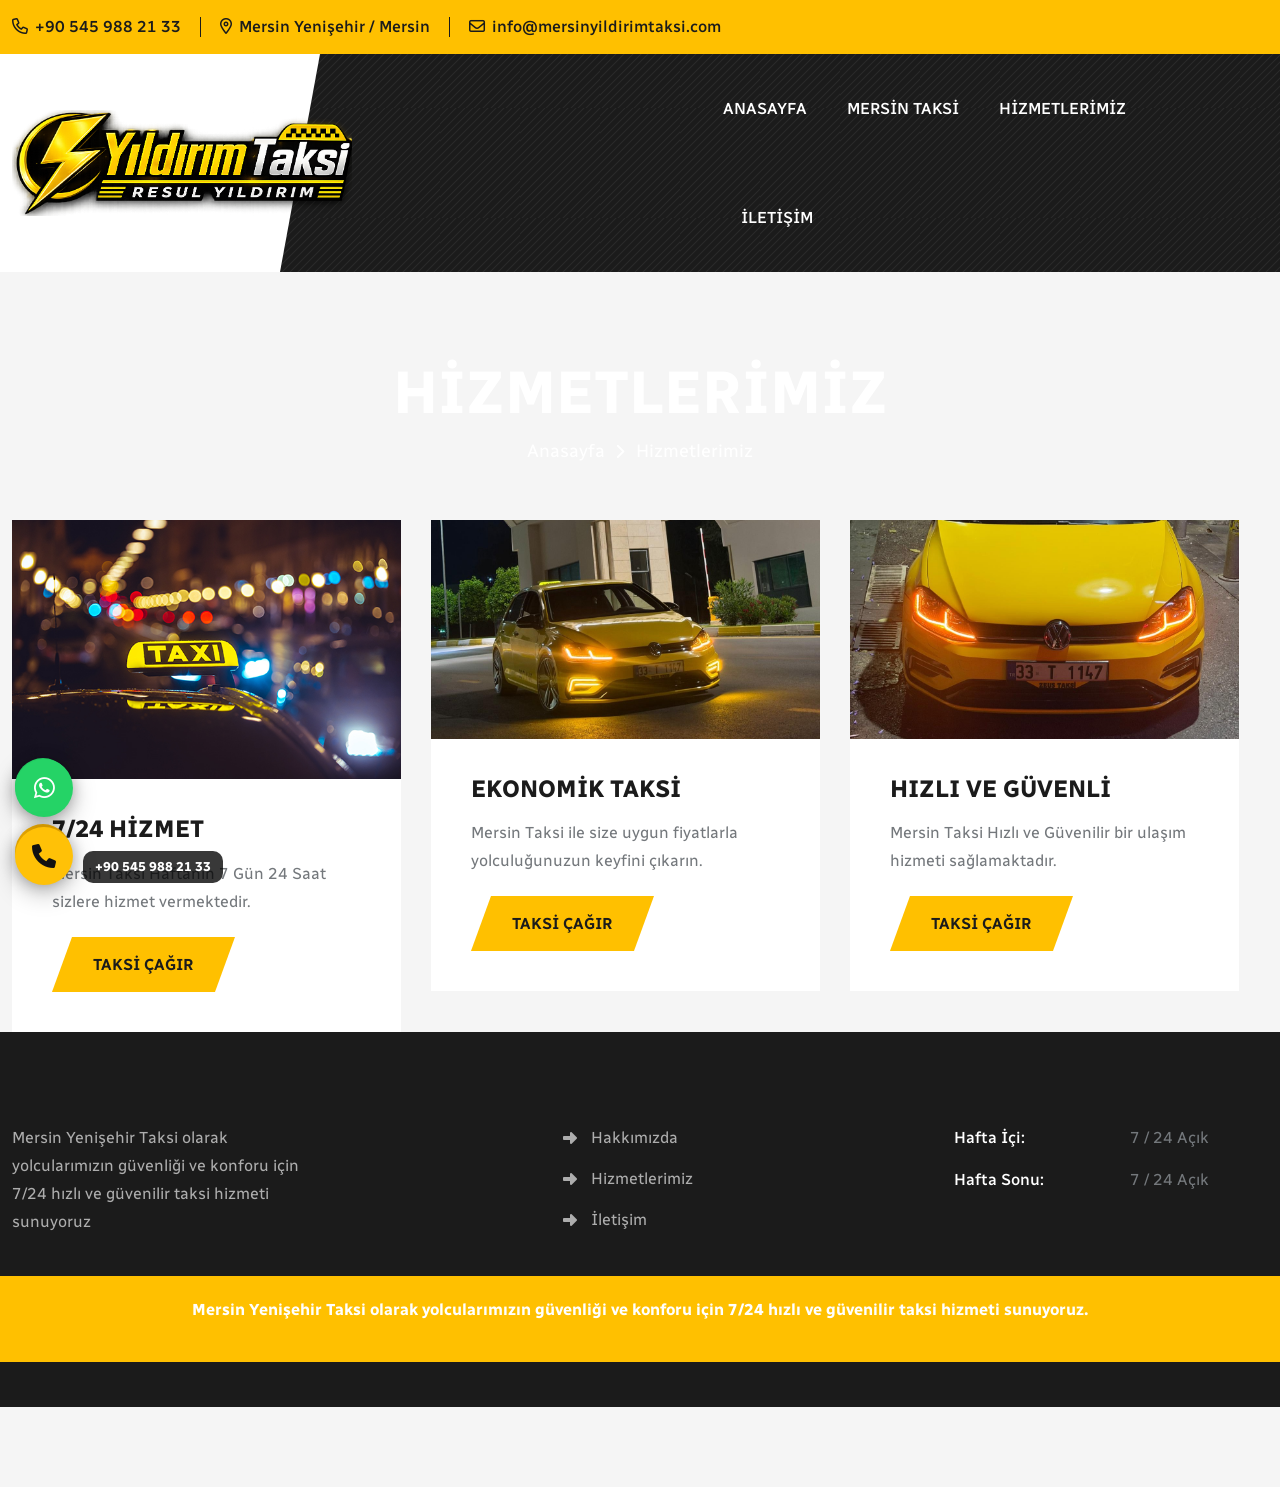
==== commit 4fce9778: "tt" ====
--- a/hizmetlerimiz.html
+++ b/hizmetlerimiz.html
@@ -1,44 +1,42 @@
 <!doctype html>
 <html class="no-js" lang="tr">
-   
-<!-- Mirrored from www.osmaniyetaksi.com.tr/hizmetlerimiz.html by HTTrack Website Copier/3.x [XR&CO'2014], Wed, 01 Jul 2026 02:27:02 GMT -->
 <head>
       <meta http-equiv="Content-Type" content="text/html; charset=UTF-8">
       <meta name="viewport" content="width=device-width, initial-scale=1.0">	
-      <meta name="description" content="Mersin nin en eski taksi duraklarından olan osmaniye taksi olarak yolcularımızın güvenliği ve konforu için gerekli tüm önlemleri alıyoruz">
-      <link rel="canonical" href="index-2.html"> 
+      <meta name="description" content="Mersin Yenişehir Taksi olarak yolcularımızın güvenliği ve konforu için 7/24 hızlı ve güvenilir taksi hizmeti sunuyoruz">
+      <link rel="canonical" href="https://www.mersinyildirimtaksi.com/hizmetlerimiz.html"> 
       <meta name="author" content="Mersin Taksi">
       <meta name="publisher" content="Mersin Taksi">
-      <meta name="subject" content="Mersin Taksi, Mersin nin en eski taksi durağı 0545 988 21 33">
+      <meta name="subject" content="Mersin Taksi, Mersin Yenişehir Taksi 0545 988 21 33">
       <meta name="contact" content="info@mersinyildirimtaksi.com">
-      <meta name="Geography" content="Mehmet Akif Ersoy, 8504. Sk. No190, 80010 Merkez/Mersin">
+      <meta name="Geography" content="Mersin Yenişehir / Mersin">
       <meta name="language" content="Türkçe">
-      <meta name="copyright" content="Mersin Taksi, Mersin nin en eski taksi durağı 0545 988 21 33">
+      <meta name="copyright" content="Mersin Taksi, Mersin Yenişehir Taksi 0545 988 21 33">
       <meta name="google-site-verification" content="3j31p-0Mq_mtCWOM4prrQFv2NpvAQyLXLyhZnvAlEcA">
       <meta name="yandex-verification" content="">
       <meta name="msvalidate.01" content="">
       <meta name="robots" content="index, follow">
       <meta itemprop="datePublished" content="2024-1-1">
-      <meta name="abstract" content="Mersin nin en eski taksi duraklarından olan osmaniye taksi olarak yolcularımızın güvenliği ve konforu için gerekli tüm önlemleri alıyoruz">
-      <meta name="twitter:site" content="@osmaniyetaksi">  
-      <meta name="twitter:creator" content="osmaniyetaksi">
+      <meta name="abstract" content="Mersin Yenişehir Taksi olarak yolcularımızın güvenliği ve konforu için 7/24 hızlı ve güvenilir taksi hizmeti sunuyoruz">
+      <meta name="twitter:site" content="@mersinyildirimtaksi">  
+      <meta name="twitter:creator" content="mersinyildirimtaksi">
       <meta name="distribution" content="global">
       <meta name="generator" content="UltraEdit">
       <meta name="rating" content="general">
       <meta http-equiv="imagetoolbar" content="yes">
       <meta name="reply-to" content="info@mersinyildirimtaksi.com">
-      <meta name="owner" content="Mersin Taksi, Mersin nin en eski taksi durağı 0545 988 21 33">
-      <meta property="og:title" content="Mersin Taksi, Mersin nin en eski taksi durağı 0545 988 21 33">
+      <meta name="owner" content="Mersin Taksi, Mersin Yenişehir Taksi 0545 988 21 33">
+      <meta property="og:title" content="Mersin Taksi, Mersin Yenişehir Taksi 0545 988 21 33">
       <meta property="og:type" content="article">
-      <meta property="og:url" content="index.html">
-      <meta property="og:image" content="https://osmaniyetaksi.com.tr/assets/images/logo.webp">
-      <meta property="og:description" content="KMersin nin en eski taksi duraklarından olan osmaniye taksi olarak yolcularımızın güvenliği ve konforu için gerekli tüm önlemleri alıyoruz">
+      <meta property="og:url" content="https://www.mersinyildirimtaksi.com/">
+      <meta property="og:image" content="https://www.mersinyildirimtaksi.com/assets/images/logo.webp">
+      <meta property="og:description" content="KMersin Yenişehir Taksi olarak yolcularımızın güvenliği ve konforu için 7/24 hızlı ve güvenilir taksi hizmeti sunuyoruz">
       <meta name="DC.type" scheme="DCTERMS.DCMIType" content="Text"> 
       <meta name="DC.identifier" scheme="DCTERMS.URI" content="index.html"> 
       <meta name="dc.language" content="TR">
       <meta name="dc.source" content="index.html">
-      <meta name="dc.title" content="Mersin Taksi, Mersin nin en eski taksi durağı 0545 988 21 33">
-      <meta name="dc.description" content="Mersin nin en eski taksi duraklarından olan osmaniye taksi olarak yolcularımızın güvenliği ve konforu için gerekli tüm önlemleri alıyoruz">
+      <meta name="dc.title" content="Mersin Taksi, Mersin Yenişehir Taksi 0545 988 21 33">
+      <meta name="dc.description" content="Mersin Yenişehir Taksi olarak yolcularımızın güvenliği ve konforu için 7/24 hızlı ve güvenilir taksi hizmeti sunuyoruz">
       <meta charset="utf-8">
       <meta http-equiv="X-UA-Compatible" content="IE=edge">
       
@@ -73,9 +71,97 @@
       <link rel="stylesheet" href="assets/css/style.css">
       <link href="assets/css/tooplate-waso-strategy.css" rel="stylesheet">
       
-      <title>Mersin Acil Taksi - 0545 988 21 33</title>
-      
-   </head>
+      <title>Mersin Yenişehir Taksi - 0545 988 21 33</title>
+      
+   
+      <style>
+         html, body {
+            width: 100%;
+            max-width: 100%;
+            overflow-x: hidden;
+         }
+
+         img, section, .container, .container-fluid, .row {
+            max-width: 100%;
+         }
+
+         .fixed-contact-buttons {
+            position: fixed;
+            left: 15px;
+            bottom: 15px;
+            z-index: 99999;
+            display: flex;
+            flex-direction: column;
+            gap: 10px;
+         }
+
+         .fixed-contact-buttons a {
+            width: 58px;
+            height: 58px;
+            border-radius: 50%;
+            display: flex;
+            align-items: center;
+            justify-content: center;
+            color: #fff;
+            font-size: 24px;
+            box-shadow: 0 8px 24px rgba(0,0,0,0.25);
+            text-decoration: none;
+         }
+
+         .fixed-contact-buttons .whatsapp-btn {
+            background: #25D366;
+         }
+
+         .fixed-contact-buttons .call-btn {
+            background: #ffc107;
+            color: #111;
+         }
+
+         .fixed-call-info {
+            position: fixed;
+            left: 83px;
+            bottom: 17px;
+            z-index: 99998;
+            background: rgba(0,0,0,0.78);
+            color: #fff;
+            padding: 8px 12px;
+            border-radius: 10px;
+            font-size: 13px;
+            line-height: 1.2;
+            font-weight: 700;
+            white-space: nowrap;
+         }
+
+         @media (max-width: 767px) {
+            .fixed-contact-buttons {
+               left: 12px;
+               bottom: 12px;
+               gap: 8px;
+            }
+
+            .fixed-contact-buttons a {
+               width: 52px;
+               height: 52px;
+               font-size: 22px;
+            }
+
+            .fixed-call-info {
+               left: 74px;
+               bottom: 14px;
+               font-size: 12px;
+               padding: 7px 10px;
+            }
+         }
+      </style>
+
+   
+<style>
+html,body{overflow-x:hidden!important}
+.floating-contact{position:fixed;left:15px;bottom:20px;z-index:9999;display:flex;flex-direction:column;gap:10px}
+.floating-contact a{width:56px;height:56px;border-radius:50%;display:flex;align-items:center;justify-content:center;color:#fff;text-decoration:none;font-size:24px;box-shadow:0 4px 15px rgba(0,0,0,.3)}
+.floating-contact .wa{background:#25D366}.floating-contact .ph{background:#f0ad00}
+</style>
+</head>
    <body class="home4">
       <div class="preloader">
          <button class="as-btn style3 preloaderCls">Ön Yükleyiciyi İptal Et</button>
@@ -90,7 +176,7 @@
                   <li>
                      <a href="index-2.html">Anasayfa</a>
                   </li>
-                  <li><a href="osmaniye-taksi.html">Mersin Taksi</a></li>
+                  <li><a href="Mersin Yenişehir-taksi.html">Mersin Taksi</a></li>
                   <li>
                      <a href="hizmetlerimiz.html">HİZMET YERLERİMİZ</a>
                   </li>
@@ -113,7 +199,7 @@
                   <p class="footer-text">Mersin Taksi, Mersin de nereye gitmek isterseniz oraya ulaşmanın en güvenli yoludur. 7/24 hizmetinizdeyiz. Bir telefon kadar yakın olan taksilerimiz ile, ferahlığı, rahatlığı ve konforu yaşayın.</p>
                   <h4 class="footer-info-title">MESAİ SAATLERİ</h4>
                   <p class="footer-text">Hafta İçi - Hafta Sonu <br>7/24 Hizmetinizdeyiz</p>
-                  <a href="tel:+905459882133" class="as-btn style3 style-skew"><span class="btn-text">7/24 TAKSİ ÇAĞIR</span></a>
+                  <a href="tel:+90 545 988 21 33" class="as-btn style3 style-skew"><span class="btn-text">7/24 TAKSİ ÇAĞIR</span></a>
                </div>
             </div>
             
@@ -130,15 +216,15 @@
                   <div class="col-auto d-none d-md-block">
                      <div class="header-links">
                         <ul>
-                           <li><i class="far fa-phone"></i><a href="tel:+905459882133">+90 (545) 988 21 33</a></li>
-                           <li class="d-none d-xl-inline-block"><i class="far fa-location-dot"></i>Mersin,,, Üniversite Caddesi, 33000 Merkez/Mersin</li>
-                           <li><i class="far fa-envelope"></i><a href="mailto:info@osmaniyetaksi.com">info@osmaniyetaksi.com</a></li>
+                           <li><i class="far fa-phone"></i><a href="tel:+90 545 988 21 33">+90 545 988 21 33</a></li>
+                           <li class="d-none d-xl-inline-block"><i class="far fa-location-dot"></i>Mersin Yenişehir / Mersin</li>
+                           <li><i class="far fa-envelope"></i><a href="mailto:info@mersinyildirimtaksi.com">info@mersinyildirimtaksi.com</a></li>
                         </ul>
                      </div>
                   </div>
                   <div class="col-auto  d-lg-none">
                      <div class="header-links">
-                        <button type="button" class="btn btn-light"> <span class="fa fa-phone"></span> Taksi Çağır</button>
+                        <a href="tel:+90 545 988 21 33" class="btn btn-light"><span class="fa fa-phone"></span> Taksi Çağır</a>
                      </div>
                   </div>
                   <div class="col-auto">
@@ -168,7 +254,7 @@
                                        <li>
                                           <a href="index-2.html">Anasayfa</a>
                                        </li>
-                                       <li><a href="osmaniye-taksi.html">Mersin Taksi</a></li>
+                                       <li><a href="Mersin Yenişehir-taksi.html">Mersin Taksi</a></li>
                                        <li>
                                           <a href="hizmetlerimiz.html">Hizmetlerimiz</a>
                                        </li>
@@ -179,7 +265,7 @@
                                  <button type="button" class="as-menu-toggle d-inline-block d-lg-none"><i class="far fa-bars"></i></button>
                               </div>
                               <div class="col-auto d-none d-xxl-block">
-                                 <div class="header-button"><a href="tel:+905459882133" class="as-btn style3 style-skew"><span class="btn-text">TAKSİ ÇAĞIR</span></a> <a href="#" class="simple-icon sideMenuToggler"><i class="fa-solid fa-grid"></i></a></div>
+                                 <div class="header-button"><a href="tel:+90 545 988 21 33" class="as-btn style3 style-skew"><span class="btn-text">TAKSİ ÇAĞIR</span></a> <a href="#" class="simple-icon sideMenuToggler"><i class="fa-solid fa-grid"></i></a></div>
                               </div>
                            </div>
                         </div>
@@ -206,7 +292,7 @@
                      <div class="service-grid_content">
                         <h3 class="service-grid_title"><a href="service-details.html"> 7/24 Hizmet </a></h3>
                         <p class="service-grid_text">Mersin Taksi Haftanın 7 Gün 24 Saat sizlere hizmet vermektedir.</p>
-                        <a href="tel:+905459882133" class="as-btn style-skew"><span class="btn-text">Taksi Çağır</span></a>
+                        <a href="tel:+90 545 988 21 33" class="as-btn style-skew"><span class="btn-text">Taksi Çağır</span></a>
                      </div>
                   </div>
                </div>
@@ -216,7 +302,7 @@
                      <div class="service-grid_content">
                         <h3 class="service-grid_title"><a href="service-details.html">Ekonomik Taksi</a></h3>
                         <p class="service-grid_text">Mersin Taksi ile size uygun fiyatlarla yolculuğunuzun keyfini çıkarın.</p>
-                        <a href="tel:+905459882133" class="as-btn style-skew"><span class="btn-text">Taksi Çağır</span></a>
+                        <a href="tel:+90 545 988 21 33" class="as-btn style-skew"><span class="btn-text">Taksi Çağır</span></a>
                      </div>
                   </div>
                </div>
@@ -226,7 +312,7 @@
                      <div class="service-grid_content">
                         <h3 class="service-grid_title"><a href="service-details.html">Hızlı ve Güvenli</a></h3>
                         <p class="service-grid_text">Mersin Taksi Hızlı ve Güvenilir bir ulaşım hizmeti sağlamaktadır.</p>
-                        <a href="tel:+905459882133" class="as-btn style-skew"><span class="btn-text">Taksi Çağır</span></a>
+                        <a href="tel:+90 545 988 21 33" class="as-btn style-skew"><span class="btn-text">Taksi Çağır</span></a>
                      </div>
                   </div>
                </div>
@@ -236,7 +322,7 @@
                      <div class="service-grid_content">
                         <h3 class="service-grid_title"><a href="service-details.html">İş Gezileri</a></h3>
                         <p class="service-grid_text">Mersin Taksi iş gezilerinizde sizlere yardımcı olmaktadır.</p>
-                        <a href="tel:+905459882133" class="as-btn style-skew"><span class="btn-text">Taksi Çağır</span></a>
+                        <a href="tel:+90 545 988 21 33" class="as-btn style-skew"><span class="btn-text">Taksi Çağır</span></a>
                      </div>
                   </div>
                </div>
@@ -255,7 +341,7 @@
                   <div class="col-md-6 col-xl-auto">
                      <div class="widget footer-widget">
                         <div class="as-widget-about">
-                           <p class="footer-text">Mersin nin en eski taksi duraklarından olan osmaniye taksi olarak yolcularımızın güvenliği ve konforu için gerekli tüm önlemleri alıyoruz</p>
+                           <p class="footer-text">Mersin Yenişehir Taksi olarak yolcularımızın güvenliği ve konforu için 7/24 hızlı ve güvenilir taksi hizmeti sunuyoruz</p>
                         </div>
                      </div>
                   
@@ -294,16 +380,28 @@
          </div>
          <div class="copyright-wrap">
             <div class="container">
-               <p style="color: white; font-weight:bold;">Mersin nin en eski taksi duraklarından olan osmaniye taksi olarak yolcularımızın güvenliği ve konforu için gerekli tüm önlemleri alıyoruz. </p>
+               <p style="color: white; font-weight:bold;">Mersin Yenişehir Taksi olarak yolcularımızın güvenliği ve konforu için 7/24 hızlı ve güvenilir taksi hizmeti sunuyoruz. </p>
             </div>
          </div>
       </footer>
       
+
+      <div class="fixed-contact-buttons">
+         <a class="whatsapp-btn" href="https://wa.me/905459882133" target="_blank" aria-label="WhatsApp ile yaz"><i class="fab fa-whatsapp"></i></a>
+         <a class="call-btn" href="tel:+90 545 988 21 33" aria-label="Telefonla ara"><i class="fas fa-phone"></i></a>
+      </div>
+      <div class="fixed-call-info">+90 545 988 21 33</div>
+
       <a href="#" class="scrollToTop scroll-btn"><i class="far fa-arrow-up"></i></a>
       
       <script src="assets/js/vendor/jquery-3.6.0.min.js"></script>
       <script src="assets/js/app.min.js"></script>
       <script src="assets/js/particles-config.js"></script>
       <script src="assets/js/main.js"></script>
-   </body>
+   
+<div class="floating-contact">
+<a class="wa" href="https://wa.me/905459882133" target="_blank">💬</a>
+<a class="ph" href="tel:+905459882133">📞</a>
+</div>
+</body>
 </html>
